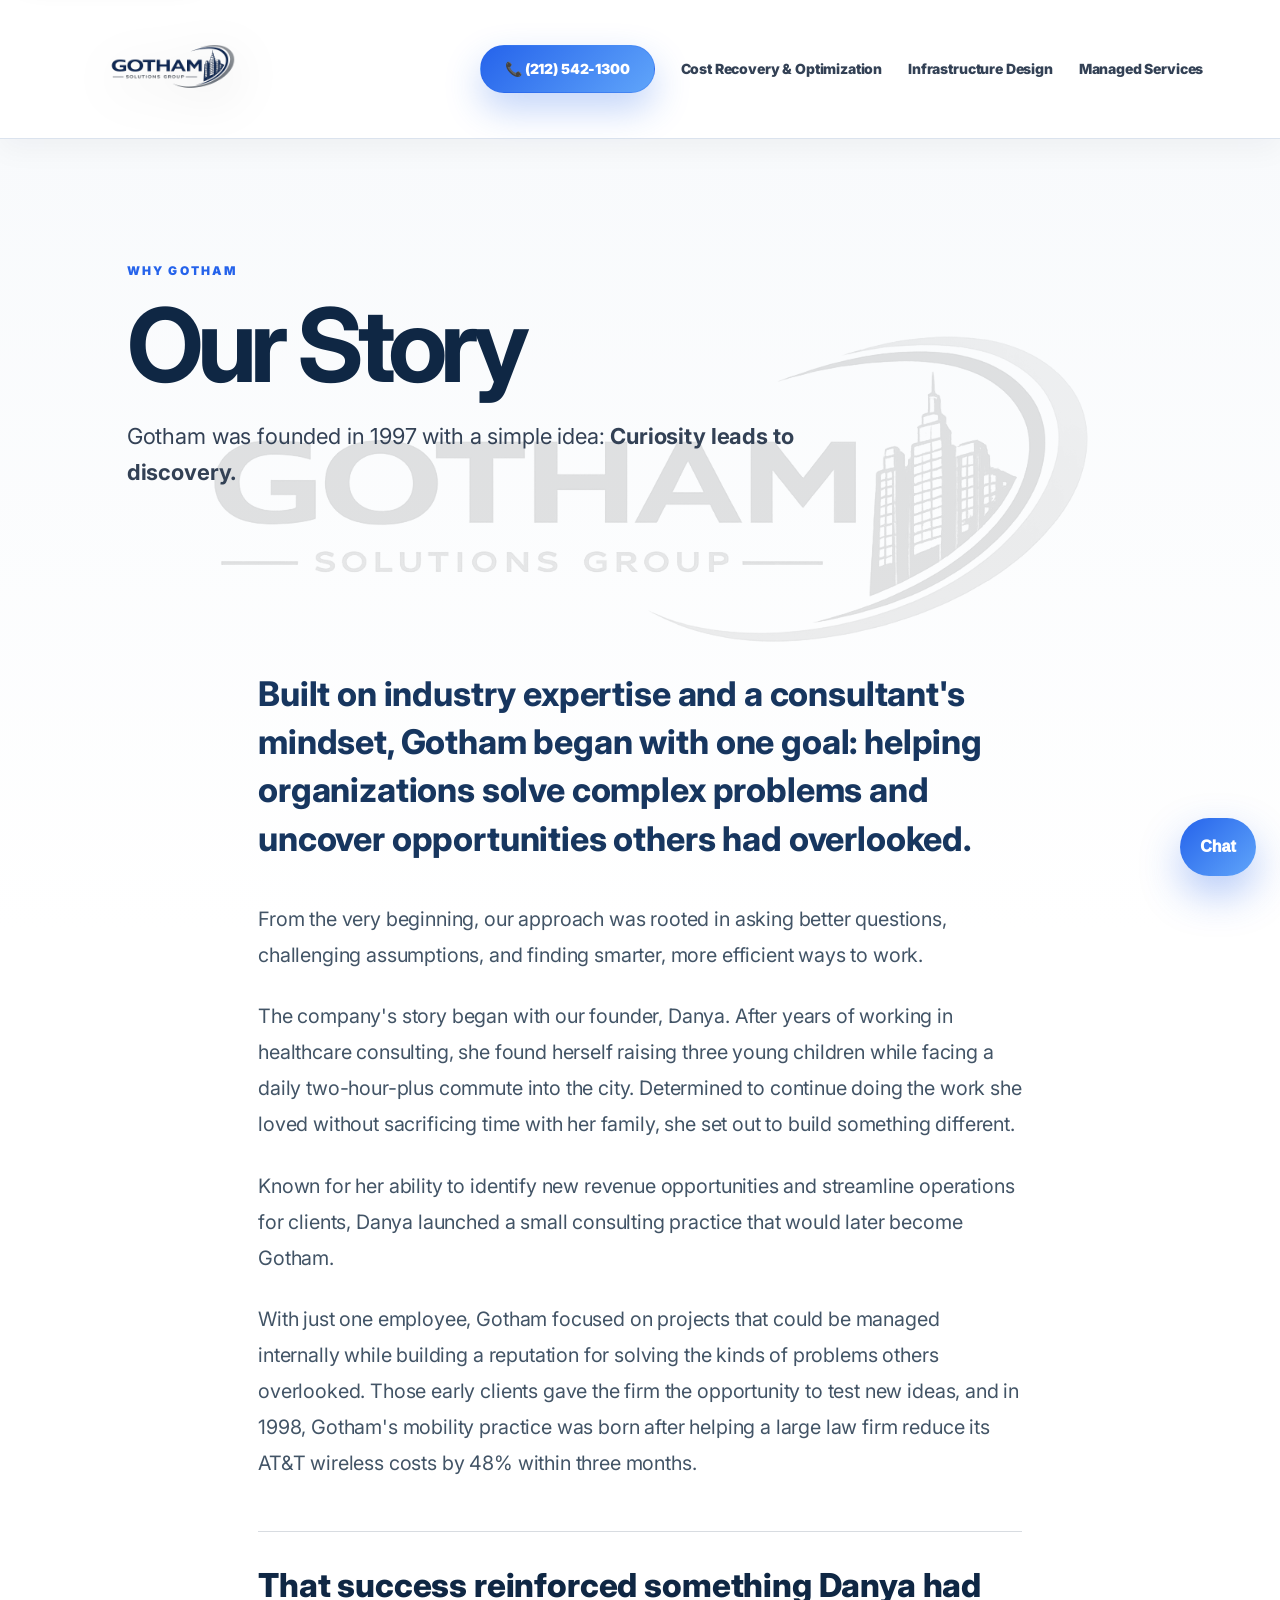
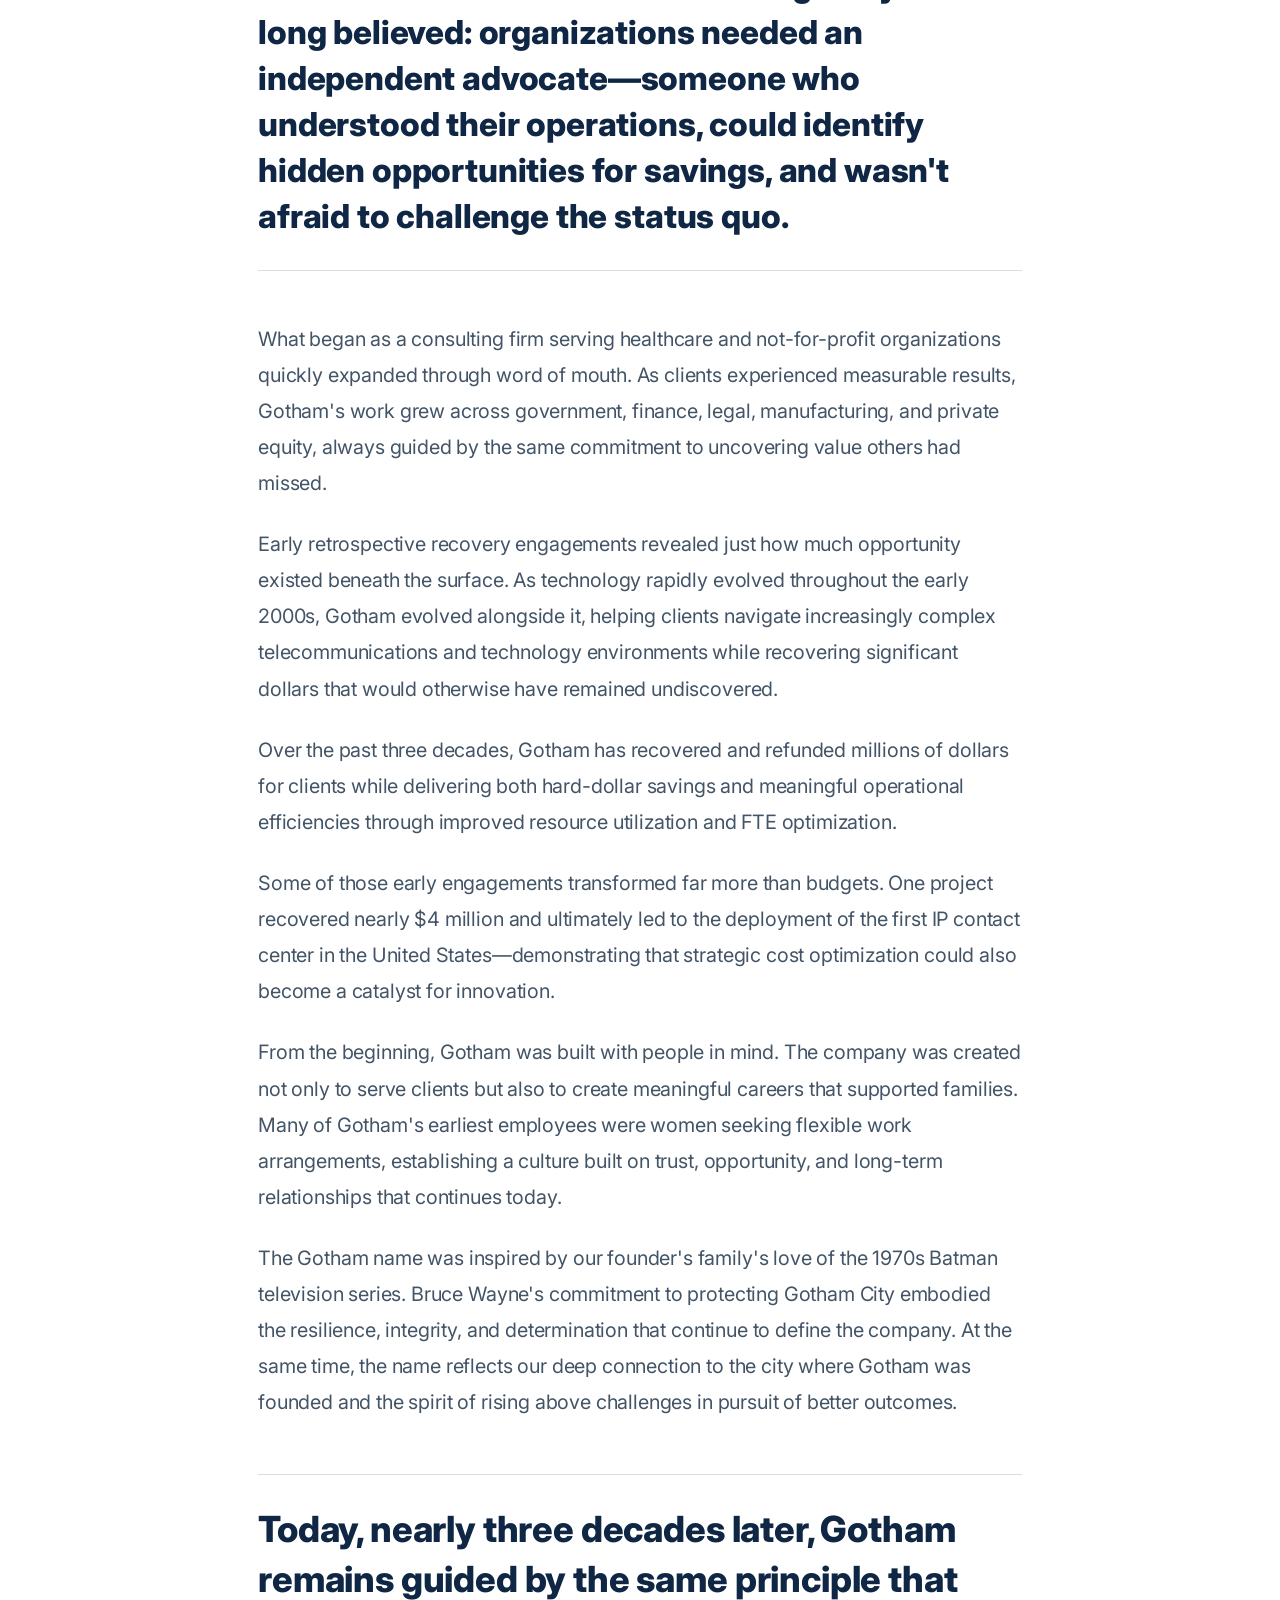
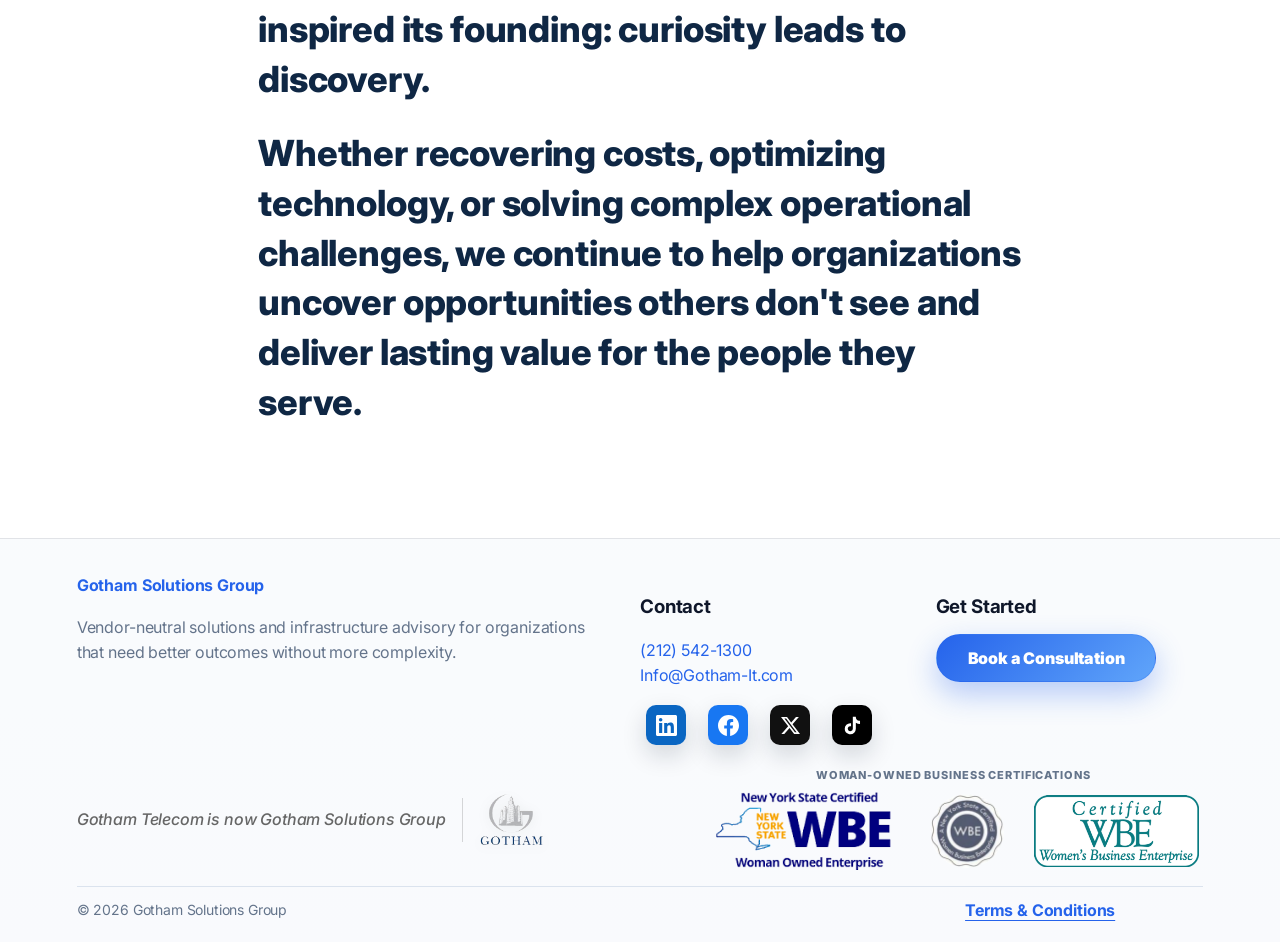
==== about.html @ 0e3d6749 "Standardize sitewide phone links" ====
<!DOCTYPE html>

<html lang="en"><head><meta charset="utf-8"/>
<meta content="width=device-width, initial-scale=1.0" name="viewport"/>
<title>Our Story | Gotham Solutions Group</title>
<meta content="#0f172a" name="theme-color"/>
<meta content="Gotham Solutions Group" name="application-name"/>
<meta content="Gotham" name="apple-mobile-web-app-title"/>
<meta content="website" property="og:type"/>
<meta content="Gotham Solutions Group" property="og:site_name"/>
<meta content="Our Story | Gotham Solutions Group" property="og:title"/>
<meta content="The story of Gotham Solutions Group: founded in 1997 on curiosity, independent advocacy, problem solving, and measurable client outcomes." property="og:description"/>
<meta content="https://gothamsolutionsgroup.com/about.html" property="og:url"/>
<meta content="https://gothamsolutionsgroup.com/assets/images/social-preview.png" property="og:image"/>
<meta content="summary_large_image" name="twitter:card"/>
<meta content="Managed Services | Gotham Solutions Group" name="twitter:title"/>
<meta content="Managed IT sourcing, cybersecurity planning, cloud support, help desk alignment, endpoint support, and ongoing vendor coordination from Gotham Solutions Group." name="twitter:description"/>
<meta content="https://gothamsolutionsgroup.com/assets/images/social-preview.png" name="twitter:image"/>
<link href="/favicon.ico" rel="icon" sizes="any"/>
<link href="/favicon-16x16.png" rel="icon" sizes="16x16" type="image/png"/>
<link href="/favicon-32x32.png" rel="icon" sizes="32x32" type="image/png"/>
<link href="/apple-touch-icon.png" rel="apple-touch-icon"/>
<link href="/site.webmanifest" rel="manifest"/>
<link href="https://fonts.googleapis.com" rel="preconnect"/>
<link crossorigin="" href="https://fonts.gstatic.com" rel="preconnect"/>
<link href="https://fonts.googleapis.com/css2?family=Inter:wght@400;500;600;700;800;900&amp;display=swap" rel="stylesheet"/>
<link href="assets/styles.css?v=1.4.176" rel="stylesheet"/>
<style id="service-hero-stamp-styles">
@media (min-width:901px){
  .service-home-hero.hero-with-stamp{
    position:relative!important;
    display:grid!important;
    grid-template-columns:minmax(0,1.35fr) minmax(320px,.75fr)!important;
    align-items:center!important;
    column-gap:clamp(36px,5vw,88px)!important;
    padding-right:clamp(48px,6vw,96px)!important;
  }
  .service-home-hero.hero-with-stamp .hero-copy{
    width:auto!important;
    max-width:760px!important;
    min-width:0!important;
    grid-column:1!important;
  }
  .hero-stamp-showcase{
    position:relative!important;
    inset:auto!important;
    right:auto!important;
    top:auto!important;
    transform:none!important;
    grid-column:2!important;
    align-self:center!important;
    justify-self:stretch!important;
    width:100%!important;
    height:clamp(240px,25vw,370px)!important;
    min-height:0!important;
    margin:0!important;
    display:grid!important;
    place-items:center!important;
    pointer-events:none;
  }
}
.hero-stamp-paper{position:relative;width:100%;height:100%;min-height:220px;background:none;border:0;box-shadow:none;overflow:visible;}
.hero-stamp-mark{position:absolute;left:50%;top:50%;width:min(94%,540px);min-height:clamp(112px,12vw,176px);padding:clamp(16px,2vw,24px) clamp(24px,3vw,38px);display:flex;align-items:center;justify-content:center;text-align:center;transform:translate(-50%,-50%) rotate(-6deg);border:clamp(4px,.65vw,7px) solid rgba(0,67,125,.86);border-radius:10px;color:#00437d;background:transparent;font-family:Impact,"Arial Black",sans-serif;font-weight:900;line-height:.98;letter-spacing:.028em;text-transform:uppercase;font-size:clamp(1.2rem,2.35vw,2.15rem);opacity:0;filter:none;mix-blend-mode:multiply;text-shadow:none;box-shadow:none;-webkit-font-smoothing:antialiased;text-rendering:geometricPrecision;backface-visibility:hidden;}
.hero-stamp-mark::before,.hero-stamp-mark::after{content:"";position:absolute;pointer-events:none;border-radius:6px;}
.hero-stamp-mark::before{inset:7px;border:2px solid rgba(0,67,125,.54);}
.hero-stamp-mark::after{inset:-8px;border:2px solid rgba(0,67,125,.16);transform:translate(2px,-1px);clip-path:polygon(0 0,93% 0,100% 18%,91% 34%,100% 57%,92% 100%,0 100%);}

.hero-stamp-showcase.is-running .hero-stamp-mark{animation:heroStampImpact 7.2s cubic-bezier(.2,.78,.2,1) infinite;}
@keyframes heroStampImpact{0%,8%{opacity:0;transform:translate3d(-50%,-120%,0) rotate(-10deg) scale(1.12);filter:none}12%{opacity:.24;transform:translate3d(-50%,-64%,0) rotate(-7deg) scale(1.04);filter:none}14%{opacity:.98;transform:translate3d(-50%,-49%,0) rotate(-6deg) scale(.965);filter:none}17%,82%{opacity:.96;transform:translate3d(-50%,-50%,0) rotate(-6deg) scale(1);filter:none}88%,100%{opacity:0;transform:translate3d(-50%,-44%,0) rotate(-6deg) scale(1.015);filter:none}}
@media(max-width:900px){
  .service-home-hero.hero-with-stamp{display:block!important;}
  .hero-stamp-showcase{position:relative!important;inset:auto!important;transform:none!important;width:100%!important;min-height:230px!important;margin-top:24px!important;display:grid!important;place-items:center!important;}
  .hero-stamp-paper{width:100%;min-height:230px;}
  .hero-stamp-mark{width:min(88%,480px);}
}
@media(prefers-reduced-motion:reduce){.hero-stamp-showcase .hero-stamp-mark{opacity:.92;animation:none!important}}
</style>
<meta content="The story of Gotham Solutions Group: founded in 1997 on curiosity, independent advocacy, problem solving, and measurable client outcomes." name="description"/><link href="https://gothamsolutionsgroup.com/about.html" rel="canonical"/><style id="our-story-page-styles">
.our-story-page{background:linear-gradient(180deg,#f8fafc 0%,#fff 22%,#fff 100%)}
.our-story-hero{padding:110px 6vw 72px!important;max-width:1180px;margin:0 auto;text-align:left}
.our-story-hero h1{max-width:900px;font-size:clamp(58px,8vw,104px);line-height:.96;letter-spacing:-.065em;margin:.15em 0 .25em;color:#0f2744}
.our-story-hero .hero-text{max-width:760px;font-size:clamp(21px,2.3vw,28px);line-height:1.45;color:#334155}
.our-story-body{max-width:820px;margin:0 auto;padding:18px 28px 110px}
.our-story-body p{font-size:clamp(18px,1.55vw,20px);line-height:1.82;color:#425466;margin:0 0 25px}
.our-story-body .story-lead{font-size:clamp(24px,2.8vw,34px);line-height:1.42;color:#17365f;font-weight:750;margin-bottom:38px}
.our-story-body .story-milestone{margin:50px 0;padding:30px 0;border-top:1px solid rgba(15,39,68,.16);border-bottom:1px solid rgba(15,39,68,.16)}
.our-story-body .story-milestone p{font-size:clamp(23px,2.8vw,33px);line-height:1.4;color:#0f2744;font-weight:800;margin:0}
.our-story-body .story-close{margin-top:54px;padding-top:30px;border-top:1px solid rgba(15,39,68,.16)}
.our-story-body .story-close p{font-size:clamp(25px,3vw,36px);line-height:1.38;color:#0f2744;font-weight:800}
@media(max-width:700px){.our-story-hero{padding:84px 24px 56px!important}.our-story-body{padding:12px 24px 80px}.our-story-hero h1{font-size:clamp(48px,15vw,70px)}}
</style><style id="our-story-no-reveal-delay">
/* Our Story should render immediately on page arrival. */
.our-story-page > section.scroll-reveal,
.our-story-page > section.scroll-reveal.is-revealed {
  opacity: 1 !important;
  transform: none !important;
  transition: none !important;
  will-change: auto !important;
}
</style>
  <script type="application/ld+json">
  {
    "@context": "https://schema.org",
    "@graph": [
      {
        "@type": "Organization",
        "@id": "https://gothamsolutionsgroup.com/#organization",
        "name": "Gotham Solutions Group",
        "legalName": "Gotham Telecom Inc.",
        "alternateName": "Gotham Telecom",
        "url": "https://gothamsolutionsgroup.com/",
        "logo": {
          "@type": "ImageObject",
          "url": "https://gothamsolutionsgroup.com/assets/images/gotham-solutions-group-logo.png"
        },
        "image": "https://gothamsolutionsgroup.com/assets/images/social-preview.png",
        "foundingDate": "1997",
        "founder": {
          "@type": "Person",
          "name": "Danya Cohan"
        },
        "telephone": "+1-212-542-1300",
        "email": "Info@Gotham-It.com",
        "areaServed": "Worldwide",
        "contactPoint": {
          "@type": "ContactPoint",
          "telephone": "+1-212-542-1300",
          "email": "Info@Gotham-It.com",
          "contactType": "sales",
          "areaServed": "Worldwide",
          "availableLanguage": [
            "English"
          ]
        },
        "sameAs": [
          "https://www.linkedin.com/company/gotham-telecom-inc./",
          "https://www.facebook.com/profile.php?id=100069526381285",
          "https://x.com/GothamSolutions",
          "https://www.tiktok.com/@gothamsolutionsgroup"
        ]
      },
      {
        "@type": "AboutPage",
        "@id": "https://gothamsolutionsgroup.com/about.html#webpage",
        "url": "https://gothamsolutionsgroup.com/about.html",
        "name": "Our Story | Gotham Solutions Group",
        "description": "The story of Gotham Solutions Group: founded in 1997 on curiosity, independent advocacy, problem solving, and measurable client outcomes.",
        "mainEntity": {
          "@id": "https://gothamsolutionsgroup.com/#organization"
        },
        "isPartOf": {
          "@id": "https://gothamsolutionsgroup.com/#website"
        },
        "inLanguage": "en-US"
      }
    ]
  }
  </script>
</head><body>
<a class="skip-link" href="#main-content">Skip to main content</a><header class="site-header" id="top">
<a aria-label="Gotham Solutions Group home" class="brand logo-brand" href="index.html">
<picture class="optimized-image" style="display:contents"><source srcset="assets/images/optimized/brand/gotham-solutions-group-logo.webp" type="image/webp"/><img alt="Gotham Solutions Group" class="site-logo" decoding="async" src="assets/images/gotham-solutions-group-logo.png" width="1536" height="1024"/></picture>
</a>
<button aria-expanded="false" aria-label="Open navigation" class="menu-toggle">☰</button>
<nav aria-label="Primary navigation" class="nav">
<a class="nav-cta phone-cta" href="tel:+12125421300">📞 (212) 542-1300</a>
<a href="cost-recovery-optimization.html">Cost Recovery &amp; Optimization</a>
<a href="infrastructure-design.html">Infrastructure Design</a>
<a href="managed-services.html">Managed Services</a>
</nav>
</header><main class="our-story-page" id="main-content">
<section class="our-story-hero" id="our-story">
<p class="eyebrow">Why Gotham</p>
<h1>Our Story</h1>
<p class="hero-text">Gotham was founded in 1997 with a simple idea: <strong>Curiosity leads to discovery.</strong></p>
</section>
<section aria-label="Gotham company story" class="our-story-body">
<p class="story-lead">Built on industry expertise and a consultant's mindset, Gotham began with one goal: helping organizations solve complex problems and uncover opportunities others had overlooked.</p>
<p>From the very beginning, our approach was rooted in asking better questions, challenging assumptions, and finding smarter, more efficient ways to work.</p>
<p>The company's story began with our founder, Danya. After years of working in healthcare consulting, she found herself raising three young children while facing a daily two-hour-plus commute into the city. Determined to continue doing the work she loved without sacrificing time with her family, she set out to build something different.</p>
<p>Known for her ability to identify new revenue opportunities and streamline operations for clients, Danya launched a small consulting practice that would later become Gotham.</p>
<p>With just one employee, Gotham focused on projects that could be managed internally while building a reputation for solving the kinds of problems others overlooked. Those early clients gave the firm the opportunity to test new ideas, and in 1998, Gotham's mobility practice was born after helping a large law firm reduce its AT&amp;T wireless costs by 48% within three months.</p>
<div class="story-milestone"><p>That success reinforced something Danya had long believed: organizations needed an independent advocate—someone who understood their operations, could identify hidden opportunities for savings, and wasn't afraid to challenge the status quo.</p></div>
<p>What began as a consulting firm serving healthcare and not-for-profit organizations quickly expanded through word of mouth. As clients experienced measurable results, Gotham's work grew across government, finance, legal, manufacturing, and private equity, always guided by the same commitment to uncovering value others had missed.</p>
<p>Early retrospective recovery engagements revealed just how much opportunity existed beneath the surface. As technology rapidly evolved throughout the early 2000s, Gotham evolved alongside it, helping clients navigate increasingly complex telecommunications and technology environments while recovering significant dollars that would otherwise have remained undiscovered.</p>
<p>Over the past three decades, Gotham has recovered and refunded millions of dollars for clients while delivering both hard-dollar savings and meaningful operational efficiencies through improved resource utilization and FTE optimization.</p>
<p>Some of those early engagements transformed far more than budgets. One project recovered nearly $4 million and ultimately led to the deployment of the first IP contact center in the United States—demonstrating that strategic cost optimization could also become a catalyst for innovation.</p>
<p>From the beginning, Gotham was built with people in mind. The company was created not only to serve clients but also to create meaningful careers that supported families. Many of Gotham's earliest employees were women seeking flexible work arrangements, establishing a culture built on trust, opportunity, and long-term relationships that continues today.</p>
<p>The Gotham name was inspired by our founder's family's love of the 1970s Batman television series. Bruce Wayne's commitment to protecting Gotham City embodied the resilience, integrity, and determination that continue to define the company. At the same time, the name reflects our deep connection to the city where Gotham was founded and the spirit of rising above challenges in pursuit of better outcomes.</p>
<div class="story-close"><p>Today, nearly three decades later, Gotham remains guided by the same principle that inspired its founding: curiosity leads to discovery.</p><p>Whether recovering costs, optimizing technology, or solving complex operational challenges, we continue to help organizations uncover opportunities others don't see and deliver lasting value for the people they serve.</p></div>
</section>
</main><footer class="site-footer">
<div>
<a class="footer-brand" href="index.html">Gotham Solutions Group</a>
<p>Vendor-neutral solutions and infrastructure advisory for organizations that need better outcomes without more complexity.</p>
</div>
<div>
<h3>Contact</h3>
<p>
<a href="tel:+12125421300">(212) 542-1300</a><br/>
<a href="mailto:Info@Gotham-It.com">Info@Gotham-It.com</a>
</p>
<div class="social-links">
<a class="social-btn" href="https://www.linkedin.com/company/gotham-telecom-inc./" rel="noopener" target="_blank"><svg aria-hidden="true" class="social-svg" viewbox="0 0 24 24"><path d="M20.45 20.45h-3.56v-5.57c0-1.33-.03-3.04-1.85-3.04-1.85 0-2.14 1.45-2.14 2.94v5.67H9.34V9h3.42v1.56h.05c.48-.9 1.64-1.85 3.37-1.85 3.6 0 4.27 2.37 4.27 5.46v6.28ZM5.32 7.43a2.06 2.06 0 1 1 0-4.12 2.06 2.06 0 0 1 0 4.12ZM7.1 20.45H3.54V9H7.1v11.45ZM22.23 0H1.77C.79 0 0 .77 0 1.72v20.56C0 23.23.79 24 1.77 24h20.46c.98 0 1.77-.77 1.77-1.72V1.72C24 .77 23.21 0 22.23 0Z" fill="currentColor"></path></svg><span class="sr-only">LinkedIn</span></a>
<a class="social-btn" href="https://www.facebook.com/profile.php?id=100069526381285" rel="noopener" target="_blank"><svg aria-hidden="true" class="social-svg" viewbox="0 0 24 24"><path d="M24 12.07C24 5.4 18.63 0 12 0S0 5.4 0 12.07C0 18.1 4.39 23.1 10.13 24v-8.44H7.08v-3.49h3.05V9.41c0-3.03 1.79-4.7 4.53-4.7 1.31 0 2.68.24 2.68.24v2.96h-1.51c-1.49 0-1.96.93-1.96 1.89v2.27h3.33l-.53 3.49h-2.8V24C19.61 23.1 24 18.1 24 12.07Z" fill="currentColor"></path></svg><span class="sr-only">Facebook</span></a>
<a class="social-btn" href="https://x.com/GothamSolutions" rel="noopener" target="_blank"><svg aria-hidden="true" class="social-svg" viewbox="0 0 24 24"><path d="M18.9 1.15h3.68l-8.04 9.19L24 22.85h-7.41l-5.8-7.59-6.64 7.59H.47l8.6-9.83L0 1.15h7.6l5.24 6.93 6.06-6.93Zm-1.29 19.5h2.04L6.49 3.23H4.3l13.31 17.42Z" fill="currentColor"></path></svg><span class="sr-only">X</span></a>
<a class="social-btn social-btn-tiktok" href="https://www.tiktok.com/@gothamsolutionsgroup" rel="noopener" target="_blank"><svg aria-hidden="true" class="social-svg" viewbox="0 0 24 24"><path d="M19.59 6.69a4.83 4.83 0 0 1-3.77-4.25V2h-3.45v13.67a2.89 2.89 0 0 1-5.2 1.74 2.89 2.89 0 0 1 2.31-4.64c.3 0 .59.05.86.14V9.4a6.32 6.32 0 0 0-.86-.06A6.34 6.34 0 0 0 3.14 15.68a6.34 6.34 0 0 0 10.81 4.48 6.34 6.34 0 0 0 1.86-4.48V8.73a8.16 8.16 0 0 0 4.78 1.53V6.69z" fill="currentColor"></path></svg><span class="sr-only">TikTok</span></a>
</div>
</div>
<div><h3>Get Started</h3><a class="button primary" href="contact.html">Book a Consultation</a></div>
<div class="footer-identity-row">
<div class="footer-certifications" aria-label="Woman-owned business certifications"><span>Woman-Owned Business Certifications</span><div class="footer-certification-marks"><img class="footer-wbe-logo" src="assets/images/certifications/nys-wbe-certified.png" alt="New York State Certified Women-Owned Business Enterprise" loading="lazy" decoding="async" width="207" height="92"/><img class="footer-wbe-seal" src="assets/images/certifications/nys-wbe-seal.png" alt="New York State Certified Women Business Enterprise seal" loading="lazy" decoding="async" width="150" height="150"/><img class="footer-wbe-certified-badge" src="assets/images/certifications/certified-wbe-badge.png" alt="Certified Women's Business Enterprise" loading="lazy" decoding="async" width="640" height="278"/></div></div>
<div class="footer-brand-concept">
<span>Gotham Telecom is now Gotham Solutions Group</span>
<img alt="Gotham Logo" class="footer-concept-logo" decoding="async" loading="lazy" src="assets/images/footer-gotham-logo.png" width="212" height="181"/>
</div>
</div>
<div class="footer-bottom-row"><p class="copyright">© <span data-current-year>2026</span> Gotham Solutions Group</p><div class="footer-legal"><a href="terms-and-conditions.html">Terms &amp; Conditions</a></div></div>
</footer>
<script defer="" src="assets/script.js?v=1.4.175"></script>
<div aria-live="polite" class="gotham-ai-widget">
<button aria-label="Open Gotham Solutions Assistant" class="gotham-ai-toggle">
<span>Chat</span>
</button>
<div aria-label="Gotham Solutions Assistant" class="gotham-ai-panel" role="dialog">
<div class="gotham-ai-header">
<strong>Gotham Solutions Assistant</strong>
<button aria-label="Close assistant" class="gotham-ai-close">×</button>
</div>
<div class="gotham-ai-messages">
<div class="gotham-ai-message bot">
        Hi — I can help you explore expense reduction, infrastructure design, and managed services. What would you like to improve?
      </div>
</div>
<div class="gotham-ai-quick">
<button data-question="expense">Reduce expenses</button>
<button data-question="infrastructure">Design infrastructure</button>
<button data-question="managed">Managed services</button>
<button data-question="contact">Talk to Gotham</button>
</div>
<form class="gotham-ai-form">
<input aria-label="Ask a question" placeholder="Ask a question..." type="text"/>
<button type="submit">Send</button>
</form>
</div>
</div>
<script id="service-hero-stamp-animation">
document.addEventListener('DOMContentLoaded', function(){
  var show = document.querySelector('.hero-stamp-showcase');
  if(!show) return;
  var mark = show.querySelector('.hero-stamp-mark');
  var quotes = [
      'One click. One call. One team.',
      'One partner. Every connection.',
      'Empowering businesses through problem solving.'
  ];
  var index = 0;
  function render(){
    mark.textContent = quotes[index];
    mark.setAttribute('aria-label', quotes[index]);
  }
  render();
  show.classList.add('is-running');
  mark.addEventListener('animationiteration', function(e){
    if(e.animationName !== 'heroStampImpact') return;
    index = (index + 1) % quotes.length;
    render();
  });
});
</script>
</body></html>
---- assets/styles.css ----
:root{
  --bg:#f8fafc;
  --card:#ffffff;
  --line:#dbe3ee;
  --text:#0f172a;
  --muted:#64748b;
  --accent:#2563eb;
  --accent2:#60a5fa;
  --gold:#f6c85f;
  --shadow:0 24px 80px rgba(15,23,42,.12);
}
*{box-sizing:border-box}
html{scroll-behavior:smooth}
body{
  margin:0;
  font-family:Inter,system-ui,-apple-system,Segoe UI,sans-serif;
  background:linear-gradient(180deg,#ffffff 0%,#f4f7fb 40%,#e9eef4 100%);
  color:var(--text);
  line-height:1.6;
  overflow-x:hidden;
}
a{color:inherit}
.site-header{
  position:sticky;
  top:0;
  z-index:100;
  display:grid;
  grid-template-columns:auto 1fr;
  align-items:center;
  gap:28px;
  min-height:112px;
  padding:14px 6vw;
  background:rgba(255,255,255,.96);
  backdrop-filter:blur(18px);
  -webkit-backdrop-filter:blur(18px);
  border-bottom:1px solid var(--line);
}
.brand,.footer-brand{
  display:flex;
  align-items:center;
  gap:12px;
  text-decoration:none;
  font-weight:700;
}
.logo-brand{line-height:0}
.site-logo{
  height:110px;
  width:auto;
  display:block;
  filter:drop-shadow(0 12px 26px rgba(0,0,0,.16));
}
.nav{
  display:flex;
  align-items:center;
  justify-content:flex-end;
  gap:26px;
  margin-left:auto;
}
.nav a{
  text-decoration:none;
  color:#334155;
  font-weight:850;
  font-size:14px;
  white-space:nowrap;
}
.nav a:hover{color:var(--accent)}
.nav-cta,.phone-cta{
  padding:15px 24px;
  border:1px solid rgba(37,99,235,.25);
  border-radius:999px;
  background:linear-gradient(135deg,#2563eb,#60a5fa);
  color:#fff!important;
  font-size:1.08rem!important;
  font-weight:950!important;
  box-shadow:0 12px 30px rgba(37,99,235,.32);
}
.menu-toggle{
  display:none;
  background:#2563eb;
  border:0;
  color:#fff;
  font-size:26px;
  border-radius:12px;
  padding:6px 12px;
}
main{position:relative;isolation:isolate}
main::before{
  content:"";
  position:fixed;
  inset:115px auto auto 50%;
  width:min(1300px,92vw);
  height:min(900px,75vw);
  transform:translateX(-50%);
  background:url("images/gotham-solutions-group-logo.png") center top / contain no-repeat;
  opacity:.12;
  filter:grayscale(1) contrast(1.1);
  pointer-events:none;
  z-index:-1;
}
.premium-hero,.page-hero,.section,.site-footer{position:relative;z-index:1}
.hero,.page-hero{padding:100px 6vw 74px}
.premium-hero,.page-hero{
  background:linear-gradient(180deg,rgba(255,255,255,.72) 0%,rgba(245,248,252,.58) 100%);
  color:var(--text);
}
.premium-hero{
  display:grid;
  grid-template-columns:minmax(0,1.2fr) 420px;
  gap:44px;
  align-items:center;
  min-height:680px;
}
.page-hero{border-bottom:1px solid var(--line)}
.eyebrow{
  text-transform:uppercase;
  letter-spacing:.18em;
  color:var(--accent);
  font-weight:900;
  font-size:12px;
}
.hero h1,.page-hero h1{
  font-size:clamp(42px,7vw,82px);
  line-height:.96;
  margin:12px 0 24px;
  letter-spacing:-.06em;
  max-width:980px;
}
.hero-text,.page-hero p:not(.eyebrow),.section-lead{
  font-size:clamp(18px,2vw,22px);
  color:var(--muted);
  max-width:760px;
}
.hero-actions{display:flex;gap:14px;flex-wrap:wrap;margin-top:32px}
.button{
  display:inline-flex;
  align-items:center;
  justify-content:center;
  padding:14px 20px;
  border-radius:999px;
  text-decoration:none;
  font-weight:900;
  border:1px solid var(--line);
  cursor:pointer;
}
.primary{background:linear-gradient(135deg,var(--accent),var(--accent2));color:#fff}
.secondary{background:rgba(255,255,255,.65);color:var(--accent)}
.hero-panel{display:grid;gap:18px}
.glass{
  padding:24px;
  border:1px solid rgba(255,255,255,.45);
  background:rgba(255,255,255,.58);
  backdrop-filter:blur(10px);
  -webkit-backdrop-filter:blur(10px);
  border-radius:30px;
  box-shadow:var(--shadow);
}
.hero-panel div,.proof-cards article,.feature-card,.contact-card,.lead-form,.values article,.case-grid article,blockquote,.rating-bar{
  background:rgba(255,255,255,.58)!important;
  backdrop-filter:blur(10px);
  -webkit-backdrop-filter:blur(10px);
  border:1px solid rgba(255,255,255,.45)!important;
  border-radius:24px;
  padding:24px;
  box-shadow:0 12px 35px rgba(15,23,42,.08);
}
.stat,.case-grid span{
  display:block;
  font-size:42px;
  line-height:1;
  font-weight:900;
  color:var(--accent);
}
.logo-strip{display:none!important}
.section{padding:86px 6vw}
.split,.proof,.contact-layout,.service-detail{
  display:grid;
  grid-template-columns:1fr 1fr;
  gap:54px;
  align-items:start;
}
.section h2{
  font-size:clamp(32px,4vw,56px);
  line-height:1.02;
  letter-spacing:-.04em;
  margin:0 0 18px;
  color:var(--text);
}
.feature-grid,.review-grid,.values,.case-grid{
  display:grid;
  grid-template-columns:repeat(4,1fr);
  gap:18px;
  margin-top:34px;
}
.feature-card{text-decoration:none;transition:.2s transform,.2s border,.2s box-shadow}
.feature-card:hover{transform:translateY(-4px);box-shadow:var(--shadow)}
.feature-card span{color:var(--accent);font-weight:900}
.feature-card h3,.values h3{font-size:22px;margin:18px 0 10px}
.feature-card p,.values p,.case-grid p,.hero-panel p,.proof-cards span,.service-detail li,.review-grid p,.contact-card p,.site-footer p{
  color:var(--muted);
}
.dark-band,.final-cta{
  background:rgba(255,255,255,.38)!important;
  backdrop-filter:blur(8px);
  -webkit-backdrop-filter:blur(8px);
  border-block:1px solid rgba(255,255,255,.45);
}
.steps{display:grid;grid-template-columns:repeat(4,1fr);gap:18px;margin-top:28px}

.gotham-taglines{
  padding-top:0;
  padding-bottom:56px;
}

.gotham-taglines ul{
  list-style:none;
  margin:0;
  padding:0;
  display:grid;
  grid-template-columns:repeat(4,1fr);
  gap:18px;
}

.gotham-taglines li{
  padding:22px 20px;
  border-radius:16px;
  background:rgba(37,99,235,.06);
  border:1px solid rgba(37,99,235,.16);
  color:#0f172a;
  font-weight:800;
  font-size:17px;
  text-align:center;
  line-height:1.35;
}

@media(max-width:860px){
  .gotham-taglines ul{
    grid-template-columns:1fr 1fr;
  }
}

@media(max-width:620px){
  .gotham-taglines ul{
    grid-template-columns:1fr;
  }
}
.steps div{border-top:1px solid rgba(15,23,42,.14);padding-top:22px}
.steps span{color:#d97706;font-weight:900}
.proof-cards{display:grid;grid-template-columns:1fr 1fr;gap:18px}
.text-link{font-weight:900;color:var(--accent);text-decoration:none}
.stars{color:var(--gold);letter-spacing:.08em}
.review-grid{grid-template-columns:repeat(3,1fr)}
blockquote{margin:0;color:#122033}
blockquote p{color:#243449!important}
cite{display:block;margin-top:18px;font-style:normal;font-weight:900;color:#1d4ed8}
.final-cta{text-align:center;border-top:1px solid rgba(255,255,255,.45)}
.final-cta h2,.final-cta p{margin-inline:auto;max-width:900px}
.service-detail{border-top:1px solid rgba(15,23,42,.12)}
.service-detail ul{margin:0;display:grid;gap:12px}
.wide-copy{max-width:920px;color:var(--muted);font-size:20px}
.case-grid{grid-template-columns:repeat(2,1fr)}
.contact-layout{align-items:stretch}
.lead-form{display:grid;gap:16px}
.lead-form label{display:grid;gap:7px;color:var(--muted);font-weight:800}
.lead-form input,.lead-form textarea,.lead-form select{
  width:100%;
  border:1px solid var(--line);
  background:rgba(255,255,255,.75);
  border-radius:14px;
  color:var(--text);
  padding:14px;
  font:inherit;
}
.lead-form select{appearance:auto;}
.site-footer{
  display:grid;
  grid-template-columns:1.4fr .7fr .7fr;
  gap:28px;
  padding:50px 6vw 28px;
  background:rgba(255,255,255,.72);
  backdrop-filter:blur(12px);
  -webkit-backdrop-filter:blur(12px);
  border-top:1px solid var(--line);
}
.site-footer a{color:var(--accent);text-decoration:none}
.copyright{grid-column:1/-1;border-top:1px solid var(--line);padding-top:20px;font-size:14px}
.footer-certifications{grid-column:1/-1;margin-top:4px;padding-top:24px;border-top:1px solid var(--line);text-align:center}
.footer-certifications>span{display:block;margin-bottom:8px;color:var(--muted);font-size:11px;font-weight:800;letter-spacing:.08em;line-height:1.2;text-transform:uppercase}
.footer-certification-marks{display:flex;align-items:center;justify-content:center;flex-wrap:wrap;gap:20px;min-height:74px}
.footer-certification-marks img{display:block;width:auto;object-fit:contain}
.footer-certification-marks .footer-wbe-logo{height:74px;max-width:170px}
.footer-certification-marks .footer-wbe-seal{height:74px;max-width:74px;border-radius:50%}
.footer-certification-marks .footer-wbe-certified-badge{height:64px;max-width:148px}
@media(max-width:700px){.footer-certification-marks .footer-wbe-logo{height:65px;max-width:150px}.footer-certification-marks .footer-wbe-seal{height:65px;max-width:65px}.footer-certification-marks .footer-wbe-certified-badge{height:56px;max-width:129px}}

/* Expense Reduction Strategy hero image - matched to service detail hero layout */
.expense-hero{
  display:grid;
  grid-template-columns:minmax(0,.92fr) minmax(340px,.86fr);
  align-items:center;
  gap:44px;
  padding-top:78px;
  padding-bottom:66px;
}
.expense-hero-copy{
  display:grid;
  gap:16px;
}
.expense-hero h1{
  max-width:640px;
  font-size:clamp(34px,4.4vw,56px);
  line-height:1.05;
  letter-spacing:-.045em;
  margin:0;
}
.expense-hero p:not(.eyebrow){
  max-width:600px;
  font-size:clamp(17px,1.35vw,20px);
  line-height:1.58;
  margin:0;
}
.expense-hero .eyebrow{
  margin:0;
}
.expense-hero-media{
  margin:0;
  border-radius:26px;
  overflow:hidden;
  box-shadow:0 24px 64px rgba(15,23,42,.22);
  border:1px solid rgba(255,255,255,.62);
  background:rgba(255,255,255,.38);
  justify-self:stretch;
  max-width:680px;
}
.expense-hero-media img{
  display:block;
  width:100%;
  height:auto;
}
@media(max-width:920px){
  .expense-hero{grid-template-columns:1fr;gap:30px;padding-top:70px}
  .expense-hero h1{font-size:clamp(34px,9vw,56px)}
  .expense-hero-media{max-width:680px;width:100%}
}

@media(max-width:1100px){
  .site-header{grid-template-columns:auto 1fr;gap:18px}
  .nav{gap:14px}
  .nav a{font-size:13px}
  .phone-cta{padding:12px 18px;font-size:1rem!important}
}
@media(max-width:920px){
  .premium-hero,.split,.proof,.contact-layout,.service-detail{grid-template-columns:1fr}
  .feature-grid,.steps,.review-grid,.values,.case-grid,.proof-cards{grid-template-columns:1fr 1fr}
  .nav{
    display:none;
    position:absolute;
    top:112px;
    left:0;
    right:0;
    padding:20px 6vw;
    background:#fff;
    border-bottom:1px solid var(--line);
    flex-direction:column;
    align-items:flex-start;
  }
  .nav.open{display:flex}
  .menu-toggle{display:block;justify-self:end}
  .site-footer{grid-template-columns:1fr}
  .site-logo{height:80px}
  main::before{width:95vw;height:55vw;opacity:.08}
}
@media(max-width:560px){
  .hero,.page-hero,.section{padding-left:24px;padding-right:24px}
  .feature-grid,.steps,.review-grid,.values,.case-grid,.proof-cards{grid-template-columns:1fr}
  .hero h1,.page-hero h1{font-size:42px}
  .site-header{padding:12px 24px;min-height:86px}
  .site-logo{height:64px}
  .nav{top:86px}
  main::before{inset:95px auto auto 50%;width:115vw;height:70vw;opacity:.07}
}

/* Gotham Solutions Assistant */
.gotham-ai-widget{
  position:fixed;
  right:24px;
  bottom:24px;
  z-index:9999;
  font-family:Inter,system-ui,-apple-system,Segoe UI,sans-serif;
}
.gotham-ai-toggle{
  width:68px;
  height:68px;
  border:0;
  border-radius:999px;
  cursor:pointer;
  background:linear-gradient(135deg,#2563eb,#60a5fa);
  color:#fff;
  font-weight:950;
  font-size:20px;
  box-shadow:0 18px 40px rgba(37,99,235,.34);
}
.gotham-ai-toggle span{
  display:grid;
  place-items:center;
}
.gotham-ai-panel{
  display:none;
  position:absolute;
  right:0;
  bottom:84px;
  width:min(390px,calc(100vw - 32px));
  overflow:hidden;
  border-radius:24px;
  background:rgba(255,255,255,.92);
  backdrop-filter:blur(18px);
  -webkit-backdrop-filter:blur(18px);
  border:1px solid rgba(255,255,255,.72);
  box-shadow:0 30px 80px rgba(15,23,42,.22);
  color:#0f172a;
}
.gotham-ai-panel.open{
  display:block;
}
.gotham-ai-header{
  display:flex;
  justify-content:space-between;
  align-items:center;
  padding:18px 20px;
  background:linear-gradient(135deg,#0f172a,#1e3a8a);
  color:#fff;
}
.gotham-ai-close{
  border:0;
  background:rgba(255,255,255,.14);
  color:#fff;
  width:30px;
  height:30px;
  border-radius:999px;
  cursor:pointer;
  font-size:20px;
}
.gotham-ai-messages{
  display:grid;
  gap:12px;
  max-height:330px;
  overflow:auto;
  padding:18px;
}
.gotham-ai-message{
  padding:12px 14px;
  border-radius:16px;
  font-size:14px;
  line-height:1.5;
}
.gotham-ai-message.bot{
  background:#eef4ff;
  color:#0f172a;
}
.gotham-ai-message.user{
  background:#2563eb;
  color:#fff;
  justify-self:end;
}
.gotham-ai-quick{
  display:grid;
  grid-template-columns:1fr 1fr;
  gap:8px;
  padding:0 18px 14px;
}
.gotham-ai-quick button{
  border:1px solid #dbe3ee;
  background:#fff;
  color:#1f2937;
  border-radius:999px;
  padding:10px 12px;
  font-weight:800;
  cursor:pointer;
}
.gotham-ai-quick button:hover{
  border-color:#2563eb;
  color:#2563eb;
}
.gotham-ai-form{
  display:flex;
  gap:8px;
  padding:14px;
  border-top:1px solid #dbe3ee;
  background:rgba(248,250,252,.9);
}
.gotham-ai-form input{
  flex:1;
  min-width:0;
  border:1px solid #dbe3ee;
  border-radius:999px;
  padding:12px 14px;
  font:inherit;
}
.lead-form select{appearance:auto;}
.gotham-ai-form button{
  border:0;
  background:#2563eb;
  color:#fff;
  border-radius:999px;
  padding:12px 16px;
  font-weight:900;
  cursor:pointer;
}
@media(max-width:560px){
  .gotham-ai-widget{
    right:16px;
    bottom:16px;
  }
  .gotham-ai-toggle{
    width:60px;
    height:60px;
  }
}


/* Polished About Us team section */
.team-section .section-lead{
  margin-bottom:34px;
}
.team-grid{
  display:grid;
  grid-template-columns:repeat(5,minmax(0,1fr));
  gap:18px;
  margin-top:34px;
}
.team-card{
  display:flex;
  flex-direction:column;
  min-height:100%;
  padding:26px;
  border-radius:24px;
  background:rgba(255,255,255,.62);
  border:1px solid rgba(255,255,255,.52);
  box-shadow:0 12px 35px rgba(15,23,42,.08);
  backdrop-filter:blur(10px);
  -webkit-backdrop-filter:blur(10px);
}
.team-avatar{
  width:64px;
  height:64px;
  display:grid;
  place-items:center;
  border-radius:18px;
  margin-bottom:18px;
  color:#ffffff;
  font-weight:950;
  letter-spacing:.04em;
  background:linear-gradient(135deg,#0f172a,#2563eb);
  box-shadow:0 12px 28px rgba(37,99,235,.24);
}
.team-card h3{
  margin:0 0 4px;
  font-size:22px;
  letter-spacing:-.03em;
  color:#0f172a;
}
.team-role{
  margin:0 0 14px;
  color:#2563eb!important;
  font-weight:900;
  font-size:13px;
  text-transform:uppercase;
  letter-spacing:.08em;
}
.team-card p:not(.team-role){
  color:#64748b;
  flex:1;
}
.linkedin-link{
  display:inline-flex;
  align-items:center;
  justify-content:center;
  width:max-content;
  margin-top:18px;
  padding:10px 14px;
  border-radius:999px;
  text-decoration:none;
  font-weight:900;
  color:#ffffff!important;
  background:#0a66c2;
  box-shadow:0 10px 24px rgba(10,102,194,.22);
}
.linkedin-link:hover{
  transform:translateY(-2px);
}
@media(max-width:1180px){
  .team-grid{grid-template-columns:repeat(3,1fr);}
}
@media(max-width:760px){
  .team-grid{grid-template-columns:1fr;}
}

.team-photo{
 width:120px;
 height:120px;
 object-fit:cover;
 border-radius:50%;
 display:block;
 margin:0 auto 18px;
 border:4px solid rgba(37,99,235,.15);
 box-shadow:0 10px 25px rgba(15,23,42,.12);
}
.team-card{text-align:center;}


/* Remove background cards behind hero stats */
.hero-panel{
  background:transparent !important;
  border:none !important;
  box-shadow:none !important;
}
.hero-panel div{
  background:transparent !important;
  border:none !important;
  box-shadow:none !important;
  backdrop-filter:none !important;
  -webkit-backdrop-filter:none !important;
  padding:8px 0 !important;
}


/* Restore stat bubbles but remove large white panel behind them */
.hero-panel{
  background:transparent !important;
  border:none !important;
  box-shadow:none !important;
  padding:0 !important;
}

.hero-panel div{
  background:rgba(255,255,255,.55) !important;
  border:1px solid rgba(255,255,255,.45) !important;
  border-radius:24px !important;
  padding:24px !important;
  box-shadow:0 12px 35px rgba(15,23,42,.08) !important;
  backdrop-filter:blur(10px) !important;
  -webkit-backdrop-filter:blur(10px) !important;
}


/* Matched style update: larger logo without changing header strip */
.site-header{
  overflow:visible !important;
}
.site-logo{
  height:118px !important;
  width:auto !important;
  max-height:none !important;
  transform:scale(1.08);
  transform-origin:left center;
}

/* Roberto photo refinement */
.team-photo-roberto{
  object-position:center 20%;
  transform:scale(1.12);
}

/* Keep circular crop clean while allowing Roberto's image to zoom inside */
.team-card .team-photo{
  overflow:hidden;
}


/* Core Services update: remove number spacing, enlarge cards, and center the three tiles */
main > section.section:nth-of-type(2) .feature-grid{
  grid-template-columns:repeat(3,minmax(300px,420px)) !important;
  justify-content:center !important;
  align-items:stretch !important;
}

main > section.section:nth-of-type(2) .feature-card{
  min-height:280px !important;
  padding:42px 34px !important;
  display:flex !important;
  flex-direction:column !important;
  align-items:center !important;
  justify-content:center !important;
  text-align:center !important;
}

main > section.section:nth-of-type(2) .feature-card h3{
  margin-top:0 !important;
  font-size:clamp(26px,2.5vw,32px) !important;
  line-height:1.08 !important;
}

main > section.section:nth-of-type(2) .feature-card p{
  max-width:340px !important;
  margin-left:auto !important;
  margin-right:auto !important;
}

@media(max-width:1050px){
  main > section.section:nth-of-type(2) .feature-grid{
    grid-template-columns:1fr !important;
  }
}


/* Final heading/core-services matched style and Roberto photo zoom */
.team-photo-roberto{
  object-position:center 18% !important;
  transform:scale(1.20) !important;
}

main > section.section:nth-of-type(2) .feature-grid{
  grid-template-columns:repeat(3,minmax(300px,420px)) !important;
  justify-content:center !important;
  align-items:stretch !important;
}

main > section.section:nth-of-type(2) .feature-card{
  min-height:280px !important;
  padding:42px 34px !important;
  display:flex !important;
  flex-direction:column !important;
  align-items:center !important;
  justify-content:center !important;
  text-align:center !important;
}

main > section.section:nth-of-type(2) .feature-card h3{
  margin-top:0 !important;
  font-size:clamp(26px,2.5vw,32px) !important;
  line-height:1.08 !important;
}

main > section.section:nth-of-type(2) .feature-card p{
  max-width:340px !important;
  margin-left:auto !important;
  margin-right:auto !important;
}

@media(max-width:1050px){
  main > section.section:nth-of-type(2) .feature-grid{
    grid-template-columns:1fr !important;
  }
}


/* Final Roberto crop: zoom enough to remove black at top of frame */
.team-photo-roberto{
  object-position:center 38% !important;
  transform:scale(1.32) !important;
}


/* Footer consultation button styling */
.site-footer .button.primary{
  background: linear-gradient(135deg,#2563eb,#60a5fa) !important;
  color:#ffffff !important;
  border:1px solid rgba(37,99,235,.25) !important;
  box-shadow:0 12px 30px rgba(37,99,235,.32) !important;
}

.social-links{
  display:flex;
  gap:8px;
  flex-wrap:wrap;
  margin-top:12px;
}
.social-btn{
  display:inline-flex;
  align-items:center;
  justify-content:center;
  padding:10px 14px;
  border-radius:999px;
  text-decoration:none;
  font-weight:800;
  color:#fff !important;
  background:linear-gradient(135deg,#2563eb,#60a5fa);
  box-shadow:0 10px 24px rgba(37,99,235,.22);
}
.social-btn:hover{
  transform:translateY(-2px);
}


/* Service Providers panel */
.service-providers-panel{
  background:rgba(255,255,255,.38);
  backdrop-filter:blur(8px);
  -webkit-backdrop-filter:blur(8px);
  border-top:1px solid rgba(255,255,255,.45);
  border-bottom:1px solid rgba(255,255,255,.45);
}

.service-providers-panel .section-lead{
  margin-bottom:34px;
}

.provider-logo-grid{
  display:grid;
  grid-template-columns:repeat(auto-fit,minmax(150px,1fr));
  gap:18px;
  margin-top:34px;
  align-items:stretch;
}

.provider-logo-grid figure{
  margin:0;
  min-height:150px;
  padding:24px 18px;
  border-radius:24px;
  background:rgba(255,255,255,.62);
  border:1px solid rgba(255,255,255,.52);
  box-shadow:0 12px 35px rgba(15,23,42,.08);
  backdrop-filter:blur(10px);
  -webkit-backdrop-filter:blur(10px);
  display:flex;
  flex-direction:column;
  align-items:center;
  justify-content:center;
  text-align:center;
  transition:transform .2s ease, box-shadow .2s ease;
}

.provider-logo-grid figure:hover{
  transform:translateY(-4px);
  box-shadow:var(--shadow);
}

.provider-logo-grid img{
  width:100%;
  max-width:165px;
  max-height:74px;
  object-fit:contain;
  display:block;
}

.provider-logo-grid figcaption{
  margin-top:14px;
  color:#64748b;
  font-size:13px;
  font-weight:900;
}

@media(max-width:560px){
  .provider-logo-grid{
    grid-template-columns:repeat(2,1fr);
  }
  .provider-logo-grid figure{
    min-height:130px;
    padding:18px 12px;
  }
}

.provider-logo-grid figcaption{display:none !important;}


/* Rotating cube service providers panel */
.service-providers-cube-section{
  background:rgba(255,255,255,.38);
  backdrop-filter:blur(8px);
  -webkit-backdrop-filter:blur(8px);
  border-top:1px solid rgba(255,255,255,.45);
  border-bottom:1px solid rgba(255,255,255,.45);
  overflow:hidden;
}

.provider-cube-wrap{
  width:min(420px,82vw);
  height:min(420px,82vw);
  margin:54px auto 40px;
  perspective:1100px;
}

.provider-cube{
  position:relative;
  width:100%;
  height:100%;
  transform-style:preserve-3d;
  animation:gothamProviderCube 24s infinite linear;
}

.provider-cube-wrap:hover .provider-cube{
  animation-play-state:paused;
}

.cube-face{
  position:absolute;
  inset:0;
  display:grid;
  grid-template-columns:1fr;
  align-content:center;
  justify-items:center;
  gap:24px;
  padding:42px;
  border-radius:34px;
  background:rgba(255,255,255,.72);
  border:1px solid rgba(255,255,255,.72);
  box-shadow:0 20px 60px rgba(15,23,42,.14);
  backdrop-filter:blur(12px);
  -webkit-backdrop-filter:blur(12px);
  backface-visibility:hidden;
}

.cube-face img{
  width:100%;
  max-width:250px;
  max-height:90px;
  object-fit:contain;
  display:block;
}

.cube-face-front{transform:translateZ(210px);}
.cube-face-back{transform:rotateY(180deg) translateZ(210px);}
.cube-face-right{transform:rotateY(90deg) translateZ(210px);}
.cube-face-left{transform:rotateY(-90deg) translateZ(210px);}
.cube-face-top{transform:rotateX(90deg) translateZ(210px);}
.cube-face-bottom{transform:rotateX(-90deg) translateZ(210px);}

@keyframes gothamProviderCube{
  0%{transform:rotateX(-14deg) rotateY(0deg);}
  16%{transform:rotateX(-14deg) rotateY(90deg);}
  32%{transform:rotateX(-14deg) rotateY(35deg);}
  48%{transform:rotateX(-14deg) rotateY(270deg);}
  64%{transform:rotateX(76deg) rotateY(270deg);}
  80%{transform:rotateX(-104deg) rotateY(270deg);}
  100%{transform:rotateX(-14deg) rotateY(360deg);}
}

.provider-fallback-grid{
  display:none;
}

@media(max-width:760px), (prefers-reduced-motion:reduce){
  .provider-cube-wrap{
    display:none;
  }
  .provider-fallback-grid{
    display:grid !important;
  }
}

@media(max-width:560px){
  .provider-logo-grid{
    grid-template-columns:repeat(2,1fr);
  }
}


/* Premium smoothed Gotham Partners rotating cube */
.service-providers-cube-section{
  overflow:hidden;
}

.provider-cube-wrap{
  position:relative;
  filter:drop-shadow(0 34px 45px rgba(15,23,42,.18));
}

.provider-cube-wrap::after{
  content:"";
  position:absolute;
  left:50%;
  bottom:-34px;
  width:70%;
  height:38px;
  transform:translateX(-50%);
  border-radius:999px;
  background:radial-gradient(ellipse at center, rgba(15,23,42,.22), rgba(15,23,42,0) 68%);
  animation:gothamCubeShadow 10s ease-in-out infinite;
  pointer-events:none;
}

.provider-cube{
  animation:gothamProviderCubeSmooth 30s infinite cubic-bezier(.45,0,.25,1);
  will-change:transform;
}

.cube-face{
  border-radius:46px !important;
  overflow:hidden;
  background:
    linear-gradient(145deg, rgba(255,255,255,.88), rgba(239,246,255,.58)) !important;
  border:1px solid rgba(255,255,255,.78) !important;
  box-shadow:
    inset 0 1px 0 rgba(255,255,255,.9),
    inset 0 -18px 40px rgba(37,99,235,.06),
    0 24px 70px rgba(15,23,42,.16) !important;
}

.cube-face::before{
  content:"";
  position:absolute;
  inset:0;
  background:
    radial-gradient(circle at 24% 18%, rgba(255,255,255,.9), rgba(255,255,255,0) 34%),
    linear-gradient(135deg, rgba(96,165,250,.16), rgba(255,255,255,0) 48%);
  pointer-events:none;
}

.cube-face::after{
  content:"";
  position:absolute;
  inset:12px;
  border-radius:36px;
  border:1px solid rgba(255,255,255,.45);
  pointer-events:none;
}

.cube-face img{
  position:relative;
  z-index:1;
  transform:translateZ(1px);
  filter:drop-shadow(0 8px 14px rgba(15,23,42,.10));
}

@keyframes gothamProviderCubeSmooth{
  0%, 10%{transform:rotateX(-12deg) rotateY(0deg) rotateZ(0deg);}
  16%, 26%{transform:rotateX(-12deg) rotateY(90deg) rotateZ(.6deg);}
  32%, 42%{transform:rotateX(-12deg) rotateY(35deg) rotateZ(0deg);}
  48%, 58%{transform:rotateX(-12deg) rotateY(270deg) rotateZ(-.6deg);}
  64%, 74%{transform:rotateX(78deg) rotateY(270deg) rotateZ(0deg);}
  80%, 90%{transform:rotateX(-102deg) rotateY(270deg) rotateZ(.4deg);}
  100%{transform:rotateX(-12deg) rotateY(360deg) rotateZ(0deg);}
}

@keyframes gothamCubeShadow{
  0%,100%{opacity:.58; transform:translateX(-50%) scaleX(1);}
  50%{opacity:.34; transform:translateX(-50%) scaleX(.72);}
}

@media(max-width:760px), (prefers-reduced-motion:reduce){
  .provider-cube-wrap::after{
    display:none;
  }
}


/* Clean cube edge refinement: removes film/halo around cube faces */
.cube-face{
  border-radius:40px !important;
  overflow:hidden !important;
  background:rgba(255,255,255,.92) !important;
  border:1px solid rgba(255,255,255,.35) !important;
  box-shadow:0 20px 50px rgba(15,23,42,.12) !important;
}

.cube-face::before,
.cube-face::after{
  display:none !important;
  content:none !important;
}

.provider-cube-wrap{
  filter:drop-shadow(0 28px 36px rgba(15,23,42,.14)) !important;
}

.provider-cube-wrap::after{
  opacity:.28 !important;
}

.cube-face img{
  max-width:275px !important;
  max-height:100px !important;
}


/* True Rubik-style Gotham Partners cube */
.gotham-partners-rubik-section{
  background:rgba(255,255,255,.38);
  backdrop-filter:blur(8px);
  -webkit-backdrop-filter:blur(8px);
  border-top:1px solid rgba(255,255,255,.45);
  border-bottom:1px solid rgba(255,255,255,.45);
  overflow:hidden;
}

.rubik-stage{
  width:min(560px,88vw);
  height:min(560px,88vw);
  margin:56px auto 28px;
  perspective:1300px;
  position:relative;
  filter:drop-shadow(0 28px 36px rgba(15,23,42,.14));
}

.rubik-stage::after{
  content:"";
  position:absolute;
  left:50%;
  bottom:12px;
  width:68%;
  height:38px;
  transform:translateX(-50%);
  border-radius:999px;
  background:radial-gradient(ellipse at center, rgba(15,23,42,.18), rgba(15,23,42,0) 70%);
  pointer-events:none;
}

.rubik-cube{
  position:absolute;
  inset:9%;
  transform-style:preserve-3d;
  transform:rotateX(-16deg) rotateY(28deg);
  animation:rubikWholeFloat 36s ease-in-out infinite;
}

.rubik-cube:hover,
.rubik-stage:hover .rubik-cube,
.rubik-stage:hover .rubik-layer,
.rubik-stage:hover .rubik-column{
  animation-play-state:paused;
}

.rubik-layer,
.rubik-column{
  position:absolute;
  display:grid;
  gap:10px;
  transform-style:preserve-3d;
}

.rubik-layer{
  left:0;
  right:0;
  height:31%;
  grid-template-columns:repeat(3,1fr);
}

.layer-a{top:0; animation:rubikRowA 8s ease-in-out infinite;}
.layer-b{top:34.5%; animation:rubikRowB 9s ease-in-out infinite 1.1s;}
.layer-c{bottom:0; animation:rubikRowC 10s ease-in-out infinite 2.2s;}

.rubik-column{
  top:0;
  bottom:0;
  width:31%;
  grid-template-rows:repeat(3,1fr);
  opacity:.54;
  pointer-events:none;
}

.col-a{left:0; animation:rubikColA 11s ease-in-out infinite 3s;}
.col-b{right:0; animation:rubikColB 12s ease-in-out infinite 4.2s;}

.rubik-tile{
  position:relative;
  min-width:0;
  min-height:0;
  border-radius:24px;
  background:rgba(255,255,255,.92);
  border:1px solid rgba(255,255,255,.45);
  box-shadow:
    inset 0 1px 0 rgba(255,255,255,.86),
    0 12px 28px rgba(15,23,42,.10);
  display:flex;
  align-items:center;
  justify-content:center;
  padding:16px;
  overflow:hidden;
  transform:translateZ(18px);
}

.rubik-tile::before{
  content:"";
  position:absolute;
  inset:0;
  background:linear-gradient(135deg,rgba(96,165,250,.10),rgba(255,255,255,0) 55%);
  pointer-events:none;
}

.rubik-tile img{
  position:relative;
  z-index:1;
  width:100%;
  max-width:124px;
  max-height:58px;
  object-fit:contain;
  display:block;
  filter:drop-shadow(0 5px 10px rgba(15,23,42,.10));
}

.rubik-tile.ghost{
  background:rgba(255,255,255,.58);
  transform:translateZ(-48px);
}

.rubik-tile.ghost img{
  opacity:.65;
}

@keyframes rubikWholeFloat{
  0%,100%{transform:rotateX(-16deg) rotateY(26deg) translateY(0);}
  50%{transform:rotateX(-12deg) rotateY(34deg) translateY(-8px);}
}

@keyframes rubikRowA{
  0%,12%{transform:rotateY(0deg) translateZ(0);}
  24%,38%{transform:rotateY(92deg) translateZ(18px);}
  50%,100%{transform:rotateY(0deg) translateZ(0);}
}

@keyframes rubikRowB{
  0%,18%{transform:rotateX(0deg) translateZ(0);}
  32%,48%{transform:rotateX(-90deg) translateZ(18px);}
  62%,100%{transform:rotateX(0deg) translateZ(0);}
}

@keyframes rubikRowC{
  0%,22%{transform:rotateY(0deg) translateZ(0);}
  36%,52%{transform:rotateY(-90deg) translateZ(18px);}
  66%,100%{transform:rotateY(0deg) translateZ(0);}
}

@keyframes rubikColA{
  0%,20%{transform:rotateX(0deg) translateZ(-32px);}
  34%,50%{transform:rotateX(90deg) translateZ(-16px);}
  64%,100%{transform:rotateX(0deg) translateZ(-32px);}
}

@keyframes rubikColB{
  0%,24%{transform:rotateY(0deg) translateZ(-32px);}
  38%,54%{transform:rotateY(-90deg) translateZ(-16px);}
  68%,100%{transform:rotateY(0deg) translateZ(-32px);}
}

.rubik-fallback-grid{
  display:none;
}

@media(max-width:760px), (prefers-reduced-motion:reduce){
  .rubik-stage{
    display:none;
  }
  .rubik-fallback-grid{
    display:grid !important;
  }
}

@media(max-width:560px){
  .provider-logo-grid{
    grid-template-columns:repeat(2,1fr);
  }
}


/* Full 3-face Rubik's cube for Gotham Partners */
.full-rubik-section{
  background:
    radial-gradient(circle at 50% 18%, rgba(96,165,250,.14), rgba(255,255,255,0) 38%),
    rgba(255,255,255,.38);
  border-top:1px solid rgba(255,255,255,.45);
  border-bottom:1px solid rgba(255,255,255,.45);
  overflow:hidden;
}

.full-rubik-stage{
  width:min(720px,94vw);
  height:620px;
  margin:42px auto 16px;
  perspective:1600px;
  position:relative;
  display:grid;
  place-items:center;
}

.full-rubik-stage::before{
  content:"";
  position:absolute;
  left:50%;
  bottom:44px;
  width:54%;
  height:48px;
  transform:translateX(-50%);
  border-radius:999px;
  background:radial-gradient(ellipse at center, rgba(15,23,42,.23), rgba(15,23,42,0) 70%);
  filter:blur(2px);
  pointer-events:none;
}

.full-rubik-cube{
  --cube:360px;
  --depth:120px;
  position:relative;
  width:var(--cube);
  height:var(--cube);
  transform-style:preserve-3d;
  transform:rotateX(-18deg) rotateY(28deg) rotateZ(0deg);
  animation:fullRubikFloat 12s ease-in-out infinite;
}

.full-rubik-cube:hover,
.full-rubik-cube:hover .rubik-slice{
  animation-play-state:paused;
}

.rubik-face{
  position:absolute;
  width:var(--cube);
  height:var(--cube);
  display:grid;
  grid-template-columns:repeat(3,1fr);
  grid-template-rows:repeat(3,1fr);
  gap:10px;
  padding:10px;
  border-radius:34px;
  background:rgba(226,238,255,.54);
  border:1px solid rgba(255,255,255,.72);
  box-shadow:
    inset 0 1px 0 rgba(255,255,255,.9),
    0 24px 60px rgba(15,23,42,.12);
  backdrop-filter:blur(12px);
  -webkit-backdrop-filter:blur(12px);
  transform-style:preserve-3d;
}

.rubik-front{
  transform:translateZ(var(--depth));
}

.rubik-right{
  transform-origin:right center;
  transform:rotateY(90deg) translateZ(var(--depth));
}

.rubik-top{
  transform-origin:center top;
  transform:rotateX(90deg) translateZ(var(--depth));
}

.rubik-cell{
  position:relative;
  display:flex;
  align-items:center;
  justify-content:center;
  padding:13px;
  min-width:0;
  min-height:0;
  overflow:hidden;
  border-radius:22px;
  background:
    linear-gradient(145deg, rgba(255,255,255,.95), rgba(239,246,255,.84));
  border:1px solid rgba(255,255,255,.75);
  box-shadow:
    inset 0 1px 0 rgba(255,255,255,.94),
    inset 0 -10px 18px rgba(37,99,235,.05),
    0 10px 22px rgba(15,23,42,.10);
}

.rubik-cell::after{
  content:"";
  position:absolute;
  inset:0;
  border-radius:inherit;
  background:linear-gradient(135deg, rgba(96,165,250,.12), rgba(255,255,255,0) 54%);
  pointer-events:none;
}

.rubik-cell img{
  position:relative;
  z-index:1;
  width:100%;
  max-width:105px;
  max-height:50px;
  object-fit:contain;
  display:block;
  filter:drop-shadow(0 5px 8px rgba(15,23,42,.10));
}

.rubik-right .rubik-cell,
.rubik-top .rubik-cell{
  opacity:.92;
}

.rubik-slice{
  position:absolute;
  display:grid;
  gap:10px;
  padding:10px;
  transform-style:preserve-3d;
  pointer-events:none;
}

.rubik-slice span{
  display:block;
  border-radius:22px;
  background:rgba(255,255,255,.34);
  border:1px solid rgba(96,165,250,.22);
  box-shadow:0 10px 24px rgba(37,99,235,.09);
}

.slice-row{
  left:0;
  width:var(--cube);
  height:120px;
  grid-template-columns:repeat(3,1fr);
  transform:translateZ(calc(var(--depth) + 4px));
}

.slice-row-top{
  top:0;
  animation:rubikSliceTop 7.8s ease-in-out infinite;
}

.slice-row-middle{
  top:120px;
  animation:rubikSliceMiddle 9.4s ease-in-out infinite 1.8s;
}

.slice-col{
  top:0;
  right:0;
  width:120px;
  height:var(--cube);
  grid-template-rows:repeat(3,1fr);
  transform:translateZ(calc(var(--depth) + 8px));
}

.slice-col-right{
  animation:rubikSliceRight 8.8s ease-in-out infinite 3.2s;
}

@keyframes fullRubikFloat{
  0%,100%{transform:rotateX(-18deg) rotateY(28deg) translateY(0);}
  50%{transform:rotateX(-15deg) rotateY(33deg) translateY(-8px);}
}

@keyframes rubikSliceTop{
  0%,18%{transform:translateZ(calc(var(--depth) + 6px)) rotateY(0deg);}
  32%,48%{transform:translateZ(calc(var(--depth) + 28px)) rotateY(90deg);}
  62%,100%{transform:translateZ(calc(var(--depth) + 6px)) rotateY(0deg);}
}

@keyframes rubikSliceMiddle{
  0%,20%{transform:translateZ(calc(var(--depth) + 8px)) rotateX(0deg);}
  34%,52%{transform:translateZ(calc(var(--depth) + 28px)) rotateX(-90deg);}
  68%,100%{transform:translateZ(calc(var(--depth) + 8px)) rotateX(0deg);}
}

@keyframes rubikSliceRight{
  0%,22%{transform:translateZ(calc(var(--depth) + 10px)) rotateY(0deg);}
  36%,54%{transform:translateZ(calc(var(--depth) + 30px)) rotateY(-90deg);}
  70%,100%{transform:translateZ(calc(var(--depth) + 10px)) rotateY(0deg);}
}

.rubik-fallback-grid{
  display:none;
}

@media(max-width:860px), (prefers-reduced-motion:reduce){
  .full-rubik-stage{
    display:none;
  }
  .rubik-fallback-grid{
    display:grid !important;
  }
}

@media(max-width:560px){
  .provider-logo-grid{
    grid-template-columns:repeat(2,1fr);
  }
}


/* Six-sided rotating Gotham Partners cube, no moving panels */
.six-rubik-section{
  background:
    radial-gradient(circle at 50% 18%, rgba(96,165,250,.16), rgba(255,255,255,0) 40%),
    rgba(255,255,255,.38);
  border-top:1px solid rgba(255,255,255,.45);
  border-bottom:1px solid rgba(255,255,255,.45);
  overflow:hidden;
}

.six-rubik-stage{
  width:min(760px,94vw);
  height:650px;
  margin:42px auto 18px;
  perspective:1700px;
  position:relative;
  display:grid;
  place-items:center;
}

.six-rubik-stage::before{
  content:"";
  position:absolute;
  left:50%;
  bottom:46px;
  width:58%;
  height:48px;
  transform:translateX(-50%);
  border-radius:999px;
  background:radial-gradient(ellipse at center, rgba(15,23,42,.24), rgba(15,23,42,0) 72%);
  filter:blur(2px);
  pointer-events:none;
}

.six-rubik-cube{
  --cube:360px;
  --half:180px;
  position:relative;
  width:var(--cube);
  height:var(--cube);
  transform-style:preserve-3d;
  transform:rotateX(-18deg) rotateY(30deg);
  animation:sixCubeRotateOnly 28s linear infinite;
}

.six-rubik-cube:hover{
  animation-play-state:paused;
}

.six-rubik-face{
  position:absolute;
  inset:0;
  display:grid;
  grid-template-columns:repeat(3,1fr);
  grid-template-rows:repeat(3,1fr);
  gap:10px;
  padding:10px;
  border-radius:34px;
  background:rgba(226,238,255,.54);
  border:1px solid rgba(255,255,255,.72);
  box-shadow:
    inset 0 1px 0 rgba(255,255,255,.9),
    0 24px 60px rgba(15,23,42,.12);
  backdrop-filter:blur(12px);
  -webkit-backdrop-filter:blur(12px);
  transform-style:preserve-3d;
  backface-visibility:hidden;
}

.six-rubik-front{transform:translateZ(var(--half));}
.six-rubik-back{transform:rotateY(180deg) translateZ(var(--half));}
.six-rubik-right{transform:rotateY(90deg) translateZ(var(--half));}
.six-rubik-left{transform:rotateY(-90deg) translateZ(var(--half));}
.six-rubik-top{transform:rotateX(90deg) translateZ(var(--half));}
.six-rubik-bottom{transform:rotateX(-90deg) translateZ(var(--half));}

.six-rubik-cell{
  position:relative;
  display:flex;
  align-items:center;
  justify-content:center;
  min-width:0;
  min-height:0;
  padding:13px;
  overflow:hidden;
  border-radius:22px;
  background:linear-gradient(145deg, rgba(255,255,255,.96), rgba(239,246,255,.84));
  border:1px solid rgba(255,255,255,.75);
  box-shadow:
    inset 0 1px 0 rgba(255,255,255,.94),
    inset 0 -10px 18px rgba(37,99,235,.05),
    0 10px 22px rgba(15,23,42,.10);
}

.six-rubik-cell::after{
  content:"";
  position:absolute;
  inset:0;
  border-radius:inherit;
  background:linear-gradient(135deg, rgba(96,165,250,.12), rgba(255,255,255,0) 54%);
  pointer-events:none;
}

.six-rubik-cell img{
  position:relative;
  z-index:1;
  width:100%;
  max-width:105px;
  max-height:50px;
  object-fit:contain;
  display:block;
  filter:drop-shadow(0 5px 8px rgba(15,23,42,.10));
}

.six-rubik-right .six-rubik-cell,
.six-rubik-top .six-rubik-cell,
.six-rubik-left .six-rubik-cell,
.six-rubik-back .six-rubik-cell,
.six-rubik-bottom .six-rubik-cell{
  opacity:.9;
}

@keyframes sixCubeRotateOnly{
  0%{transform:rotateX(-18deg) rotateY(30deg) translateY(0);}
  25%{transform:rotateX(-14deg) rotateY(120deg) translateY(-7px);}
  50%{transform:rotateX(-20deg) rotateY(210deg) translateY(0);}
  75%{transform:rotateX(-12deg) rotateY(300deg) translateY(-7px);}
  100%{transform:rotateX(-18deg) rotateY(390deg) translateY(0);}
}

.rubik-fallback-grid{
  display:none;
}

@media(max-width:860px), (prefers-reduced-motion:reduce){
  .six-rubik-stage{
    display:none;
  }
  .rubik-fallback-grid{
    display:grid !important;
  }
}

@media(max-width:560px){
  .provider-logo-grid{
    grid-template-columns:repeat(2,1fr);
  }
}


/* Polished Gotham Partners: remove blue section header/glow and keep cube-only animation */
.gotham-partners-rubik-section,
.full-rubik-section,
.six-rubik-section{
  background:transparent !important;
  border-top:none !important;
  border-bottom:none !important;
  box-shadow:none !important;
  overflow:hidden !important;
}

.six-rubik-section{
  padding-top:74px !important;
}

.six-rubik-section .section-lead{
  max-width:820px;
  margin-bottom:24px;
}

/* Six-sided rotating Gotham Partners cube, no moving panels */
.six-rubik-stage{
  width:min(760px,94vw);
  height:650px;
  margin:36px auto 10px;
  perspective:1700px;
  position:relative;
  display:grid;
  place-items:center;
}

.six-rubik-stage::before{
  content:"";
  position:absolute;
  left:50%;
  bottom:46px;
  width:54%;
  height:46px;
  transform:translateX(-50%);
  border-radius:999px;
  background:radial-gradient(ellipse at center, rgba(15,23,42,.18), rgba(15,23,42,0) 72%);
  filter:blur(2px);
  pointer-events:none;
}

.six-rubik-cube{
  --cube:360px;
  --half:180px;
  position:relative;
  width:var(--cube);
  height:var(--cube);
  transform-style:preserve-3d;
  transform:rotateX(-18deg) rotateY(30deg);
  animation:sixCubeRotateOnly 28s linear infinite !important;
}

.six-rubik-cube:hover{
  animation-play-state:paused !important;
}

.six-rubik-face{
  position:absolute;
  inset:0;
  display:grid;
  grid-template-columns:repeat(3,1fr);
  grid-template-rows:repeat(3,1fr);
  gap:10px;
  padding:10px;
  border-radius:34px;
  background:rgba(226,238,255,.48);
  border:1px solid rgba(255,255,255,.72);
  box-shadow:
    inset 0 1px 0 rgba(255,255,255,.9),
    0 24px 60px rgba(15,23,42,.11);
  backdrop-filter:blur(12px);
  -webkit-backdrop-filter:blur(12px);
  transform-style:preserve-3d;
  backface-visibility:hidden;
}

.six-rubik-front{transform:translateZ(var(--half));}
.six-rubik-back{transform:rotateY(180deg) translateZ(var(--half));}
.six-rubik-right{transform:rotateY(90deg) translateZ(var(--half));}
.six-rubik-left{transform:rotateY(-90deg) translateZ(var(--half));}
.six-rubik-top{transform:rotateX(90deg) translateZ(var(--half));}
.six-rubik-bottom{transform:rotateX(-90deg) translateZ(var(--half));}

.six-rubik-cell{
  position:relative;
  display:flex;
  align-items:center;
  justify-content:center;
  min-width:0;
  min-height:0;
  padding:13px;
  overflow:hidden;
  border-radius:22px;
  background:linear-gradient(145deg, rgba(255,255,255,.96), rgba(239,246,255,.86));
  border:1px solid rgba(255,255,255,.78);
  box-shadow:
    inset 0 1px 0 rgba(255,255,255,.94),
    inset 0 -10px 18px rgba(37,99,235,.05),
    0 10px 22px rgba(15,23,42,.10);
}

.six-rubik-cell::after{
  content:"";
  position:absolute;
  inset:0;
  border-radius:inherit;
  background:linear-gradient(135deg, rgba(96,165,250,.10), rgba(255,255,255,0) 54%);
  pointer-events:none;
}

.six-rubik-cell img{
  position:relative;
  z-index:1;
  width:100%;
  max-width:108px;
  max-height:52px;
  object-fit:contain;
  display:block;
  filter:drop-shadow(0 5px 8px rgba(15,23,42,.10));
}

.six-rubik-right .six-rubik-cell,
.six-rubik-top .six-rubik-cell,
.six-rubik-left .six-rubik-cell,
.six-rubik-back .six-rubik-cell,
.six-rubik-bottom .six-rubik-cell{
  opacity:.9;
}

@keyframes sixCubeRotateOnly{
  0%{transform:rotateX(-18deg) rotateY(30deg) translateY(0);}
  25%{transform:rotateX(-14deg) rotateY(120deg) translateY(-7px);}
  50%{transform:rotateX(-20deg) rotateY(210deg) translateY(0);}
  75%{transform:rotateX(-12deg) rotateY(300deg) translateY(-7px);}
  100%{transform:rotateX(-18deg) rotateY(390deg) translateY(0);}
}

.six-rubik-slice,
.rubik-slice{
  display:none !important;
}

.rubik-fallback-grid{
  display:none;
}

@media(max-width:860px), (prefers-reduced-motion:reduce){
  .six-rubik-stage{
    display:none;
  }
  .rubik-fallback-grid{
    display:grid !important;
  }
}

@media(max-width:560px){
  .provider-logo-grid{
    grid-template-columns:repeat(2,1fr);
  }
}


/* Gotham Partners heading cleanup: remove only the small blue eyebrow label */
.gotham-partners-rubik-section > .eyebrow{
  display:none !important;
}

.gotham-partners-rubik-section > h2{
  color:#0f172a !important;
  margin-top:0 !important;
}

.gotham-partners-rubik-section > .section-lead{
  color:#64748b !important;
}


/* ===============================
   V2 Executive Redesign Layer
   =============================== */
body{
  background:
    radial-gradient(circle at 18% 10%, rgba(96,165,250,.16), transparent 32%),
    radial-gradient(circle at 90% 28%, rgba(37,99,235,.08), transparent 34%),
    linear-gradient(180deg,#ffffff 0%,#f5f8fc 42%,#e8eef6 100%) !important;
}

.v2-hero{
  min-height:760px;
  padding-top:118px;
  padding-bottom:100px;
  grid-template-columns:minmax(0,1.14fr) minmax(340px,440px);
}

.v2-hero h1{
  max-width:940px;
  font-size:clamp(54px,8vw,104px);
  letter-spacing:-.075em;
}

.v2-hero .hero-text{
  max-width:830px;
  font-size:clamp(20px,2.2vw,26px);
}

.v2-insight-panel{
  display:grid;
  gap:18px;
  background:transparent !important;
  border:0 !important;
  box-shadow:none !important;
}

.v2-insight-panel div{
  border-radius:30px !important;
  padding:28px !important;
  background:rgba(255,255,255,.66) !important;
  border:1px solid rgba(255,255,255,.58) !important;
  box-shadow:0 20px 60px rgba(15,23,42,.10) !important;
}

.section-kicker{
  max-width:1050px;
}

.v2-outcomes{
  padding-top:98px;
}

.outcome-grid,.industry-grid{
  display:grid;
  grid-template-columns:repeat(4,1fr);
  gap:18px;
  margin-top:34px;
}

.outcome-grid article,
.industry-grid article{
  background:rgba(255,255,255,.64);
  border:1px solid rgba(255,255,255,.55);
  border-radius:28px;
  padding:28px;
  box-shadow:0 16px 44px rgba(15,23,42,.08);
  backdrop-filter:blur(10px);
  -webkit-backdrop-filter:blur(10px);
  transition:transform .22s ease, box-shadow .22s ease;
}

.outcome-grid article:hover,
.industry-grid article:hover{
  transform:translateY(-5px);
  box-shadow:0 24px 80px rgba(15,23,42,.12);
}

.outcome-grid span{
  display:inline-grid;
  place-items:center;
  width:40px;
  height:40px;
  border-radius:14px;
  background:linear-gradient(135deg,var(--accent),var(--accent2));
  color:#fff;
  font-weight:950;
  margin-bottom:18px;
}

.outcome-grid h3,
.industry-grid h3{
  margin:0 0 10px;
  font-size:22px;
  letter-spacing:-.03em;
}

.outcome-grid p,
.industry-grid p{
  margin:0;
  color:var(--muted);
}

.v2-stat-band{
  display:grid;
  grid-template-columns:repeat(3,1fr);
  gap:18px;
  background:linear-gradient(135deg,#0f172a,#1e3a8a) !important;
  color:#fff;
  border-radius:0;
  box-shadow:inset 0 1px 0 rgba(255,255,255,.12);
  text-align:center;
  align-items:center;
}

.v2-stat-band div{
  padding:18px 10px;
  border-left:1px solid rgba(255,255,255,.16);
  display:flex;
  flex-direction:column;
  align-items:center;
  justify-content:center;
}

.v2-stat-band div:first-child{
  border-left:0;
}

.v2-stat-band strong{
  display:block;
  font-size:clamp(30px,3.4vw,48px);
  line-height:1;
  letter-spacing:-.05em;
}

.v2-stat-band span{
  display:block;
  margin-top:10px;
  color:rgba(255,255,255,.78);
  font-weight:750;
}

.v2-services .feature-grid{
  grid-template-columns:repeat(3,minmax(260px,1fr)) !important;
}

.v2-services .feature-card{
  align-items:flex-start !important;
  text-align:left !important;
}

.mini-proof{
  display:flex;
  flex-wrap:wrap;
  gap:10px;
  margin-top:24px;
}

.mini-proof span{
  padding:10px 14px;
  border-radius:999px;
  background:rgba(37,99,235,.09);
  color:#1d4ed8;
  font-weight:900;
  border:1px solid rgba(37,99,235,.16);
}

.why-quote-belt{
  padding-top:72px;
  padding-bottom:72px;
  text-align:center;
  background:linear-gradient(135deg,#07111f 0%,#0f172a 58%,#10253f 100%);
  border-top:1px solid rgba(255,255,255,.08);
  border-bottom:1px solid rgba(255,255,255,.08);
}

.footer-quote-belt{
  margin-top:0;
}

.why-quote-rotator{
  position:relative;
  min-height:140px;
  max-width:1180px;
  margin:0 auto;
  display:flex;
  align-items:center;
  justify-content:center;
  overflow:hidden;
  color:#f8fafc;
  font-size:clamp(24px,2.5vw,40px);
  font-weight:850;
  letter-spacing:-.04em;
  line-height:1.22;
  padding:0 40px;
}

.why-quote-rotator span{
  position:absolute;
  inset:0;
  display:flex;
  align-items:center;
  justify-content:center;
  opacity:0;
  transform:translateY(14px);
  animation:whyQuoteFade 25s infinite;
  padding:0 36px;
  text-align:center;
  white-space:normal;
}

.why-quote-rotator span:nth-child(2){animation-delay:5s;}
.why-quote-rotator span:nth-child(3){animation-delay:10s;}
.why-quote-rotator span:nth-child(4){animation-delay:15s;}
.why-quote-rotator span:nth-child(5){animation-delay:20s;}

@keyframes whyQuoteFade{
  0%{opacity:0; transform:translateY(14px);}
  6%{opacity:1; transform:translateY(0);}
  18%{opacity:1; transform:translateY(0);}
  24%{opacity:0; transform:translateY(-12px);}
  100%{opacity:0; transform:translateY(-12px);}
}

@media (max-width:720px){
  .why-quote-belt{padding-top:34px; padding-bottom:34px;}
  .why-quote-rotator{min-height:150px; font-size:clamp(19px,6vw,26px); padding:0 14px;}
  .why-quote-rotator span{padding:0 18px;}
}

@media (prefers-reduced-motion:reduce){
  .why-quote-rotator span{animation:none; opacity:0; transform:none;}
  .why-quote-rotator span:first-child{opacity:1;}
}

.industry-grid{
  grid-template-columns:repeat(3,1fr);
}

.v2-method{
  display:block;
}

.v2-proof .proof-cards article strong{
  display:block;
  color:var(--accent);
  font-size:clamp(32px,4vw,52px);
  letter-spacing:-.05em;
  line-height:1;
  margin-bottom:10px;
}

.team-section{
  padding-top:98px;
}

.team-card{
  transition:transform .22s ease, box-shadow .22s ease;
}

.team-card:hover{
  transform:translateY(-5px);
  box-shadow:0 24px 80px rgba(15,23,42,.12);
}

.gotham-partners-rubik-section{
  padding-top:88px !important;
}

.gotham-partners-rubik-section > h2{
  font-size:clamp(42px,6vw,76px) !important;
  letter-spacing:-.065em !important;
}

.six-rubik-stage{
  transform:scale(.94);
  transform-origin:center top;
}

.v2-testimonials blockquote{
  min-height:220px;
}

.v2-final{
  background:
    radial-gradient(circle at 50% 0%, rgba(96,165,250,.18), transparent 38%),
    rgba(255,255,255,.48) !important;
}

.button,
.feature-card,
.team-card,
.outcome-grid article,
.industry-grid article,
.social-btn{
  will-change:transform;
}


/* Expense Reduction Strategy hero image - matched to service detail hero layout */
.expense-hero{
  display:grid;
  grid-template-columns:minmax(0,.92fr) minmax(340px,.86fr);
  align-items:center;
  gap:44px;
  padding-top:78px;
  padding-bottom:66px;
}
.expense-hero-copy{
  display:grid;
  gap:16px;
}
.expense-hero h1{
  max-width:640px;
  font-size:clamp(34px,4.4vw,56px);
  line-height:1.05;
  letter-spacing:-.045em;
  margin:0;
}
.expense-hero p:not(.eyebrow){
  max-width:600px;
  font-size:clamp(17px,1.35vw,20px);
  line-height:1.58;
  margin:0;
}
.expense-hero .eyebrow{
  margin:0;
}
.expense-hero-media{
  margin:0;
  border-radius:26px;
  overflow:hidden;
  box-shadow:0 24px 64px rgba(15,23,42,.22);
  border:1px solid rgba(255,255,255,.62);
  background:rgba(255,255,255,.38);
  justify-self:stretch;
  max-width:680px;
}
.expense-hero-media img{
  display:block;
  width:100%;
  height:auto;
}
@media(max-width:920px){
  .expense-hero{grid-template-columns:1fr;gap:30px;padding-top:70px}
  .expense-hero h1{font-size:clamp(34px,9vw,56px)}
  .expense-hero-media{max-width:680px;width:100%}
}

@media(max-width:1100px){
  .v2-hero{
    grid-template-columns:1fr;
    min-height:auto;
  }
  .outcome-grid{
    grid-template-columns:repeat(2,1fr);
  }
  .industry-grid{
    grid-template-columns:repeat(2,1fr);
  }
}

@media(max-width:860px){
  .v2-services .feature-grid{
    grid-template-columns:1fr !important;
  }
}

@media(max-width:620px){
  .v2-hero h1{
    font-size:46px;
  }
  .outcome-grid,
  .industry-grid,
  .v2-stat-band{
    grid-template-columns:1fr;
  }
  .v2-stat-band div{
    border-left:0;
    border-top:1px solid rgba(255,255,255,.16);
  }
  .v2-stat-band div:first-child{
    border-top:0;
  }
}


/* Uniform team headshots */
.team-card img,
.team-photo,
.team-avatar{
    width: 220px !important;
    height: 220px !important;
    aspect-ratio: 1 / 1 !important;
    object-fit: cover !important;
    border-radius: 50% !important;
    display: block;
    margin: 0 auto 18px;
}


/* Final team headshot refinement: smaller, uniform matching circles */
.team-card .team-photo,
.team-photo,
.team-card img.team-photo{
  width: 132px !important;
  height: 132px !important;
  min-width: 132px !important;
  min-height: 132px !important;
  max-width: 132px !important;
  max-height: 132px !important;
  aspect-ratio: 1 / 1 !important;
  object-fit: cover !important;
  border-radius: 50% !important;
  display: block !important;
  margin: 0 auto 18px !important;
  border: 4px solid rgba(15, 43, 91, .95) !important;
  box-shadow: 0 12px 26px rgba(15, 23, 42, .14) !important;
  transform: none !important;
}

/* Keep Roberto cropped cleanly inside the same-sized circle */
.team-card .team-photo-roberto,
.team-photo-roberto{
  object-position: center 28% !important;
  transform: none !important;
}

/* Align team cards after smaller photos */
.team-card{
  align-items: center !important;
}

.team-card h3{
  margin-top: 0 !important;
}


/* LinkedIn logo-only buttons for team cards */
.linkedin-link{
  width: 36px !important;
  height: 36px !important;
  padding: 0 !important;
  border-radius: 8px !important;
  display: inline-flex !important;
  align-items: center !important;
  justify-content: center !important;
  background: #0a66c2 !important;
  color: #ffffff !important;
  text-decoration: none !important;
  box-shadow: 0 10px 24px rgba(10,102,194,.22) !important;
}

.linkedin-icon{
  font-family: Arial, Helvetica, sans-serif !important;
  font-size: 23px !important;
  line-height: 1 !important;
  font-weight: 800 !important;
  letter-spacing: -0.04em !important;
  color: #ffffff !important;
}

.sr-only{
  position: absolute !important;
  width: 1px !important;
  height: 1px !important;
  padding: 0 !important;
  margin: -1px !important;
  overflow: hidden !important;
  clip: rect(0,0,0,0) !important;
  white-space: nowrap !important;
  border: 0 !important;
}


/* Contact page social icon buttons */
.social-links a,
.contact-social a{
  width:40px !important;
  height:40px !important;
  display:inline-flex !important;
  align-items:center !important;
  justify-content:center !important;
  border-radius:8px !important;
  text-decoration:none !important;
  font-weight:800 !important;
  font-size:18px !important;
  color:#fff !important;
  margin:0 6px !important;
}

.social-links a.linkedin,
.contact-social a.linkedin{background:#0A66C2 !important;}
.social-links a.facebook,
.contact-social a.facebook{background:#1877F2 !important;}
.social-links a.x,
.contact-social a.x{background:#111 !important;}


/* Official SVG social icon buttons */
.social-links{
  display:flex !important;
  align-items:center !important;
  gap:10px !important;
  flex-wrap:wrap !important;
  margin-top:14px !important;
}

.social-links .social-btn{
  width:40px !important;
  height:40px !important;
  min-width:40px !important;
  min-height:40px !important;
  padding:0 !important;
  border-radius:10px !important;
  display:inline-flex !important;
  align-items:center !important;
  justify-content:center !important;
  color:#ffffff !important;
  box-shadow:0 10px 24px rgba(15,23,42,.16) !important;
  transform:none;
  transition:transform .18s ease, box-shadow .18s ease, opacity .18s ease;
}

.social-links .social-btn:hover{
  transform:translateY(-2px);
  box-shadow:0 16px 34px rgba(15,23,42,.20) !important;
}

.social-links .social-btn:nth-child(1){
  background:#0A66C2 !important;
}

.social-links .social-btn:nth-child(2){
  background:#1877F2 !important;
}

.social-links .social-btn:nth-child(3){
  background:#111111 !important;
}



.social-svg{
  width:21px !important;
  height:21px !important;
  display:block !important;
}

.social-links .social-btn:nth-child(3) .social-svg{
  width:19px !important;
  height:19px !important;
}

.social-links .social-btn:nth-child(4) .social-svg{
  width:21px !important;
  height:21px !important;
}


.footer-brand-concept{
grid-column:1/-1;
display:flex;
align-items:center;
justify-content:center;
gap:14px;
margin-top:20px;
margin-bottom:10px;
}
.footer-concept-logo{
height:60px;
width:auto;
}
.footer-brand-concept span{
font-style:italic;
color:#666;
}


/* Enhanced footer branding */
.footer-brand-concept{
  gap:24px;
}
.footer-brand-concept span{
  font-style:italic;
  color:#666;
  font-weight:500;
}
.footer-brand-concept::after{
  content:'';
  width:1px;
  height:56px;
  background:rgba(0,0,0,.15);
  order:1;
}
.footer-brand-concept .footer-concept-logo{
  order:2;
  height:72px;
  width:auto;
  filter: drop-shadow(0 2px 6px rgba(0,0,0,.08));
}
.footer-brand-concept span{
  order:0;
}


/* Valued Clients logo section */
.valued-clients-section{
  background:rgba(255,255,255,.42);
  border-top:1px solid rgba(255,255,255,.48);
  border-bottom:1px solid rgba(255,255,255,.48);
  backdrop-filter:blur(8px);
  -webkit-backdrop-filter:blur(8px);
}

.valued-clients-section .section-lead{
  max-width:860px;
}

.client-logo-grid{
  display:grid;
  grid-template-columns:repeat(auto-fit,minmax(150px,1fr));
  gap:18px;
  margin-top:36px;
  align-items:stretch;
}

.client-logo-card{
  margin:0;
  min-height:142px;
  padding:24px 18px;
  border-radius:24px;
  background:rgba(255,255,255,.72);
  border:1px solid rgba(255,255,255,.58);
  box-shadow:0 14px 38px rgba(15,23,42,.07);
  display:flex;
  align-items:center;
  justify-content:center;
  transition:transform .2s ease, box-shadow .2s ease;
}

.client-logo-card:hover{
  transform:translateY(-4px);
  box-shadow:0 22px 70px rgba(15,23,42,.12);
}

.client-logo-card img{
  width:100%;
  max-width:170px;
  max-height:82px;
  object-fit:contain;
  display:block;
  filter:grayscale(.04) contrast(1.02);
}

@media(max-width:560px){
  .client-logo-grid{
    grid-template-columns:repeat(2,1fr);
    gap:14px;
  }

  .client-logo-card{
    min-height:120px;
    padding:18px 12px;
  }
}


/* Valued Clients motion enhancements */
.valued-clients-section{
  overflow:hidden;
}

.client-logo-motion{
  perspective:900px;
}

.client-logo-motion .client-logo-card{
  opacity:0;
  transform:translateY(18px) scale(.98);
  animation:clientLogoReveal .7s ease forwards, clientLogoFloat 7s ease-in-out infinite;
  animation-delay:calc((var(--client-logo-index, 0) * .045s));
  will-change:transform, opacity;
}

.client-logo-motion .client-logo-card:nth-child(1){--client-logo-index:1}
.client-logo-motion .client-logo-card:nth-child(2){--client-logo-index:2}
.client-logo-motion .client-logo-card:nth-child(3){--client-logo-index:3}
.client-logo-motion .client-logo-card:nth-child(4){--client-logo-index:4}
.client-logo-motion .client-logo-card:nth-child(5){--client-logo-index:5}
.client-logo-motion .client-logo-card:nth-child(6){--client-logo-index:6}
.client-logo-motion .client-logo-card:nth-child(7){--client-logo-index:7}
.client-logo-motion .client-logo-card:nth-child(8){--client-logo-index:8}
.client-logo-motion .client-logo-card:nth-child(9){--client-logo-index:9}
.client-logo-motion .client-logo-card:nth-child(10){--client-logo-index:10}
.client-logo-motion .client-logo-card:nth-child(11){--client-logo-index:11}
.client-logo-motion .client-logo-card:nth-child(12){--client-logo-index:12}
.client-logo-motion .client-logo-card:nth-child(13){--client-logo-index:13}
.client-logo-motion .client-logo-card:nth-child(14){--client-logo-index:14}
.client-logo-motion .client-logo-card:nth-child(15){--client-logo-index:15}
.client-logo-motion .client-logo-card:nth-child(16){--client-logo-index:16}
.client-logo-motion .client-logo-card:nth-child(17){--client-logo-index:17}
.client-logo-motion .client-logo-card:nth-child(18){--client-logo-index:18}
.client-logo-motion .client-logo-card:nth-child(19){--client-logo-index:19}
.client-logo-motion .client-logo-card:nth-child(20){--client-logo-index:20}
.client-logo-motion .client-logo-card:nth-child(21){--client-logo-index:21}
.client-logo-motion .client-logo-card:nth-child(22){--client-logo-index:22}
.client-logo-motion .client-logo-card:nth-child(23){--client-logo-index:23}
.client-logo-motion .client-logo-card:nth-child(24){--client-logo-index:24}
.client-logo-motion .client-logo-card:nth-child(25){--client-logo-index:25}
.client-logo-motion .client-logo-card:nth-child(26){--client-logo-index:26}
.client-logo-motion .client-logo-card:nth-child(27){--client-logo-index:27}
.client-logo-motion .client-logo-card:nth-child(28){--client-logo-index:28}
.client-logo-motion .client-logo-card:nth-child(29){--client-logo-index:29}
.client-logo-motion .client-logo-card:nth-child(30){--client-logo-index:30}
.client-logo-motion .client-logo-card:nth-child(31){--client-logo-index:31}
.client-logo-motion .client-logo-card:nth-child(32){--client-logo-index:32}
.client-logo-motion .client-logo-card:nth-child(33){--client-logo-index:33}
.client-logo-motion .client-logo-card:nth-child(34){--client-logo-index:34}
.client-logo-motion .client-logo-card:nth-child(35){--client-logo-index:35}
.client-logo-motion .client-logo-card:nth-child(36){--client-logo-index:36}
.client-logo-motion .client-logo-card:nth-child(37){--client-logo-index:37}
.client-logo-motion .client-logo-card:nth-child(38){--client-logo-index:38}
.client-logo-motion .client-logo-card:nth-child(39){--client-logo-index:39}
.client-logo-motion .client-logo-card:nth-child(40){--client-logo-index:40}
.client-logo-motion .client-logo-card:nth-child(41){--client-logo-index:41}
.client-logo-motion .client-logo-card:nth-child(42){--client-logo-index:42}

.client-logo-card{
  position:relative;
  overflow:hidden;
}

.client-logo-card::after{
  content:"";
  position:absolute;
  inset:-40%;
  background:linear-gradient(115deg, transparent 35%, rgba(255,255,255,.48) 50%, transparent 65%);
  transform:translateX(-130%) rotate(8deg);
  transition:transform .65s ease;
  pointer-events:none;
}

.client-logo-card:hover::after{
  transform:translateX(130%) rotate(8deg);
}

.client-logo-card:hover img{
  transform:scale(1.035);
}

.client-logo-card img{
  transition:transform .22s ease, filter .22s ease;
}

@keyframes clientLogoReveal{
  from{opacity:0; transform:translateY(18px) scale(.98);}
  to{opacity:1; transform:translateY(0) scale(1);}
}

@keyframes clientLogoFloat{
  0%,100%{translate:0 0;}
  50%{translate:0 -4px;}
}

@media(prefers-reduced-motion:reduce){
  .client-logo-motion .client-logo-card{
    opacity:1 !important;
    transform:none !important;
    animation:none !important;
  }

  .client-logo-card::after{
    display:none !important;
  }
}


/* Rotating Valued Clients logo carousel */
.client-logo-rotator{
  --card-count: 42;
  --radius: min(470px, 42vw);
  position: relative !important;
  display: block !important;
  width: min(980px, 92vw);
  height: 560px;
  margin: 46px auto 0;
  perspective: 1500px;
  transform-style: preserve-3d;
}

.client-logo-rotator .client-logo-card{
  position: absolute !important;
  top: 50%;
  left: 50%;
  width: 155px;
  height: 118px;
  min-height: 118px !important;
  margin: -59px 0 0 -77.5px !important;
  padding: 20px 16px !important;
  opacity: 1 !important;
  animation: none !important;
  transform:
    rotateY(calc((360deg / var(--card-count)) * var(--client-logo-index)))
    translateZ(var(--radius));
  transform-style: preserve-3d;
  backface-visibility: visible;
}

.client-logo-rotator{
  animation:valuedClientsRotate 42s linear infinite;
}

.valued-clients-section:hover .client-logo-rotator{
  animation-play-state: paused;
}

.client-logo-rotator .client-logo-card img{
  max-width: 130px !important;
  max-height: 62px !important;
}

@keyframes valuedClientsRotate{
  from{ transform: rotateX(-6deg) rotateY(0deg); }
  to{ transform: rotateX(-6deg) rotateY(-360deg); }
}

@media(max-width:900px), (prefers-reduced-motion:reduce){
  .client-logo-rotator{
    display:grid !important;
    width:auto;
    height:auto;
    perspective:none;
    transform:none !important;
    animation:none !important;
    grid-template-columns:repeat(auto-fit,minmax(150px,1fr));
  }

  .client-logo-rotator .client-logo-card{
    position:relative !important;
    top:auto;
    left:auto;
    width:auto;
    height:auto;
    min-height:142px !important;
    margin:0 !important;
    transform:none !important;
  }
}

/* Replace full 3D carousel with visible continuous logo marquee */
.client-logo-rotator{
  display:flex !important;
  flex-wrap:nowrap !important;
  overflow:hidden !important;
  width:100% !important;
  height:auto !important;
  perspective:none !important;
  animation:none !important;
  margin-top:36px !important;
}

.client-logo-rotator .client-logo-card{
  position:relative !important;
  top:auto !important;
  left:auto !important;
  margin:0 12px !important;
  flex:0 0 180px !important;
  width:180px !important;
  transform:none !important;
  animation:clientMarquee 28s linear infinite !important;
  opacity:1 !important;
}

.valued-clients-section:hover .client-logo-card{
  animation-play-state:paused !important;
}

@keyframes clientMarquee{
  from{transform:translateX(0);}
  to{transform:translateX(-2200px);}
}

.client-logo-card img{
  max-width:140px !important;
  max-height:70px !important;
}


/* 5x5 rotating Valued Clients logo wall */
.client-logo-batch-grid{
  display:grid !important;
  grid-template-columns:repeat(5, minmax(0, 1fr)) !important;
  gap:18px !important;
  margin-top:36px !important;
  width:100% !important;
  height:auto !important;
  overflow:visible !important;
  perspective:1200px !important;
  animation:none !important;
}

.client-logo-batch-grid .client-logo-card{
  display:none !important;
  position:relative !important;
  top:auto !important;
  left:auto !important;
  width:auto !important;
  height:auto !important;
  min-height:132px !important;
  margin:0 !important;
  flex:none !important;
  opacity:0 !important;
  transform:rotateY(-12deg) translateY(12px) scale(.96) !important;
  animation:none !important;
}

.client-logo-batch-grid .client-logo-card.is-visible-client{
  display:flex !important;
  opacity:1 !important;
  transform:rotateY(0deg) translateY(0) scale(1) !important;
  animation:clientBatchFlipIn .85s cubic-bezier(.22,.61,.36,1) both, clientBatchBreathe 5.2s ease-in-out infinite !important;
  animation-delay:var(--batch-delay, 0ms), calc(var(--batch-delay, 0ms) + .55s) !important;
}

.client-logo-batch-grid .client-logo-card img{
  max-width:150px !important;
  max-height:72px !important;
}

.valued-clients-section:hover .client-logo-batch-grid .client-logo-card.is-visible-client{
  animation-play-state:paused !important;
}

@keyframes clientBatchFlipIn{
  from{
    opacity:0;
    transform:rotateY(-18deg) translateY(14px) scale(.96);
  }
  to{
    opacity:1;
    transform:rotateY(0deg) translateY(0) scale(1);
  }
}

@keyframes clientBatchBreathe{
  0%,100%{
    translate:0 0;
  }
  50%{
    translate:0 -3px;
  }
}

@media(max-width:1000px){
  .client-logo-batch-grid{
    grid-template-columns:repeat(4, minmax(0, 1fr)) !important;
  }
}

@media(max-width:760px){
  .client-logo-batch-grid{
    grid-template-columns:repeat(3, minmax(0, 1fr)) !important;
  }
}

@media(max-width:560px){
  .client-logo-batch-grid{
    grid-template-columns:repeat(2, minmax(0, 1fr)) !important;
  }
}

@media(prefers-reduced-motion:reduce){
  .client-logo-batch-grid .client-logo-card.is-visible-client{
    animation:none !important;
    opacity:1 !important;
    transform:none !important;
  }
}


/* Smoother, uniform 5x5 client-logo transitions */
.client-logo-batch-grid{
  display:grid !important;
  grid-template-columns:repeat(5, minmax(0, 1fr)) !important;
  gap:18px !important;
  margin-top:36px !important;
  width:100% !important;
  height:auto !important;
  overflow:visible !important;
  perspective:none !important;
  animation:none !important;
}

.client-logo-batch-grid .client-logo-card{
  display:flex !important;
  position:relative !important;
  top:auto !important;
  left:auto !important;
  width:auto !important;
  height:auto !important;
  min-height:132px !important;
  margin:0 !important;
  flex:none !important;
  opacity:0 !important;
  visibility:hidden !important;
  transform:translateY(8px) scale(.985) !important;
  transition:
    opacity .52s ease,
    transform .52s ease,
    visibility 0s linear .52s,
    box-shadow .2s ease !important;
  animation:none !important;
  pointer-events:none !important;
}

.client-logo-batch-grid .client-logo-card.is-visible-client{
  opacity:1 !important;
  visibility:visible !important;
  transform:translateY(0) scale(1) !important;
  transition:
    opacity .52s ease,
    transform .52s ease,
    visibility 0s linear 0s,
    box-shadow .2s ease !important;
  pointer-events:auto !important;
}

.client-logo-batch-grid .client-logo-card.is-exiting-client{
  opacity:0 !important;
  visibility:visible !important;
  transform:translateY(-8px) scale(.985) !important;
  pointer-events:none !important;
}

.client-logo-batch-grid .client-logo-card img{
  max-width:150px !important;
  max-height:72px !important;
}

.client-logo-batch-grid .client-logo-card:hover{
  transform:translateY(-4px) scale(1.01) !important;
}

@media(max-width:1000px){
  .client-logo-batch-grid{
    grid-template-columns:repeat(4, minmax(0, 1fr)) !important;
  }
}

@media(max-width:760px){
  .client-logo-batch-grid{
    grid-template-columns:repeat(3, minmax(0, 1fr)) !important;
  }
}

@media(max-width:560px){
  .client-logo-batch-grid{
    grid-template-columns:repeat(2, minmax(0, 1fr)) !important;
  }
}

@media(prefers-reduced-motion:reduce){
  .client-logo-batch-grid .client-logo-card,
  .client-logo-batch-grid .client-logo-card.is-visible-client,
  .client-logo-batch-grid .client-logo-card.is-exiting-client{
    transition:none !important;
    transform:none !important;
  }
}


/* Glitch-free Valued Clients 5x5 rotating wall */
.client-logo-stable-wall{
  display:grid !important;
  grid-template-columns:repeat(5, minmax(0, 1fr)) !important;
  gap:18px !important;
  margin-top:36px !important;
  width:100% !important;
  height:auto !important;
  overflow:visible !important;
  perspective:none !important;
  animation:none !important;
}

.client-logo-stable-wall .client-logo-card,
.client-logo-stable-wall .client-logo-slot,
.client-logo-stable-wall .client-logo-slot.is-visible-client,
.client-logo-stable-wall .client-logo-slot.is-exiting-client{
  display:grid !important;
  place-items:center !important;
  position:relative !important;
  top:auto !important;
  left:auto !important;
  width:auto !important;
  height:auto !important;
  min-height:132px !important;
  margin:0 !important;
  flex:none !important;
  opacity:1 !important;
  visibility:visible !important;
  transform:none !important;
  animation:none !important;
  pointer-events:auto !important;
  will-change:transform, box-shadow !important;
  transition:transform .65s cubic-bezier(.22, 1, .36, 1), box-shadow .35s ease !important;
}

.client-logo-stable-wall .client-logo-slot{
  contain:layout paint !important;
}

.client-logo-stable-wall .client-logo-slot::before{
  content:"";
  position:absolute;
  inset:0;
  border-radius:inherit;
  opacity:0;
  background:linear-gradient(135deg, rgba(255,255,255,.42), rgba(255,255,255,.16) 44%, rgba(255,255,255,0) 72%);
  pointer-events:none;
  transition:opacity 1.15s cubic-bezier(.45, 0, .15, 1) var(--client-slot-delay, 0ms) !important;
}

.client-logo-stable-wall.is-switching .client-logo-slot::before{
  opacity:.16;
}

.client-logo-stable-wall .client-logo-img{
  grid-area:1 / 1 !important;
  max-width:150px !important;
  max-height:72px !important;
  object-fit:contain !important;
  backface-visibility:hidden !important;
  transform:translate3d(0,0,0) scale(1) !important;
  will-change:opacity !important;
  transition:opacity 1.2s cubic-bezier(.45, 0, .15, 1) var(--client-slot-delay, 0ms) !important;
}

.client-logo-stable-wall[data-active-layer="0"] .client-logo-layer-a,
.client-logo-stable-wall[data-active-layer="1"] .client-logo-layer-b{
  opacity:1 !important;
  filter:none !important;
  transform:translate3d(0,0,0) scale(1) !important;
  z-index:2;
}

.client-logo-stable-wall[data-active-layer="0"] .client-logo-layer-b,
.client-logo-stable-wall[data-active-layer="1"] .client-logo-layer-a{
  opacity:0 !important;
  filter:none !important;
  transform:translate3d(0,0,0) scale(1) !important;
  z-index:1;
}

.client-logo-stable-wall .client-logo-slot:hover{
  transform:translateY(-4px) scale(1.01) !important;
}

.client-logo-stable-wall .client-logo-slot:hover .client-logo-img{
  transform:translate3d(0,0,0) scale(1.035) !important;
}

.client-logo-stable-wall.is-switching .client-logo-slot:hover .client-logo-img{
  transform:translate3d(0,0,0) scale(1) !important;
}

@media (max-width:900px){
  .client-logo-stable-wall{
    grid-template-columns:repeat(3, minmax(0, 1fr)) !important;
  }
}

@media (max-width:620px){
  .client-logo-stable-wall{
    grid-template-columns:repeat(2, minmax(0, 1fr)) !important;
  }
}

@media (max-width:420px){
  .client-logo-stable-wall{
    grid-template-columns:1fr !important;
  }
}

@media (prefers-reduced-motion:reduce){
  .client-logo-stable-wall,
  .client-logo-stable-wall .client-logo-slot,
  .client-logo-stable-wall .client-logo-img{
    transition:none !important;
    animation:none !important;
  }
}


/* Accessibility, polish, and deployment hardening */
.skip-link{
  position:absolute;
  left:16px;
  top:-80px;
  z-index:1000;
  padding:10px 14px;
  border-radius:999px;
  background:#0f172a;
  color:#fff;
  text-decoration:none;
  font-weight:900;
  box-shadow:0 12px 28px rgba(15,23,42,.22);
  transition:top .18s ease;
}
.skip-link:focus{top:16px}
:focus-visible{
  outline:3px solid rgba(37,99,235,.65);
  outline-offset:4px;
  border-radius:8px;
}
img{max-width:100%;height:auto}
.client-logo-card img,
.team-photo,
.site-logo,
.footer-logo{user-select:none}
.button,.feature-card,.nav a,.text-link,.linkedin-link{transition:transform .18s ease, box-shadow .18s ease, color .18s ease, border-color .18s ease, background .18s ease}
.button:hover,.feature-card:hover,.linkedin-link:hover{transform:translateY(-2px)}
@media (max-width:720px){
  .site-header{min-height:88px;padding:10px 5vw}
  .site-logo{height:78px}
  .hero,.page-hero{padding-top:64px}
}
@media (prefers-reduced-motion:reduce){
  *,*::before,*::after{
    animation-duration:.01ms!important;
    animation-iteration-count:1!important;
    scroll-behavior:auto!important;
    transition-duration:.01ms!important;
  }
}


/* Client logo polish pass: optical sizing, hover color, mobile spacing, scroll reveals */
.valued-clients-section{
  padding-top:clamp(64px, 8vw, 96px);
  padding-bottom:clamp(64px, 8vw, 96px);
}

.client-logo-stable-wall{
  gap:clamp(14px, 2vw, 22px) !important;
  margin-top:clamp(28px, 4vw, 42px) !important;
}

.client-logo-stable-wall .client-logo-slot{
  min-height:clamp(124px, 13vw, 148px) !important;
  padding:clamp(20px, 2.5vw, 28px) clamp(14px, 2vw, 22px) !important;
}

.client-logo-stable-wall .client-logo-img,
.client-logo-card img{
  width:100% !important;
  max-width:clamp(142px, 13vw, 178px) !important;
  max-height:78px !important;
  object-fit:contain !important;
  filter:grayscale(1) saturate(.1) contrast(1.06) opacity(.78) !important;
  transition:filter .32s ease, transform .28s ease, opacity .32s ease !important;
}

.client-logo-stable-wall .client-logo-slot:hover .client-logo-img,
.client-logo-card:hover img{
  filter:grayscale(0) saturate(1) contrast(1.02) opacity(1) !important;
}

/* Keep wide wordmark logos optically substantial without overpowering stacked logos. */
.client-logo-stable-wall img[src*="COVINGTON"],
.client-logo-stable-wall img[src*="NORDSTROM"],
.client-logo-stable-wall img[src*="BLACKSTONE"],
.client-logo-stable-wall img[src*="PERFORMANCE-TRUST"],
.client-logo-stable-wall img[src*="WORLD-GOLD-COUNCIL"],
.client-logo-stable-wall img[src*="William_Grant"],
.client-logo-stable-wall img[src*="Lazard"],
.client-logo-stable-wall img[src*="LEFRAK"]{
  max-width:188px !important;
  max-height:82px !important;
}

@media (max-width:900px){
  .valued-clients-section{padding-top:58px;padding-bottom:58px;}
  .client-logo-stable-wall{gap:14px !important;}
  .client-logo-stable-wall .client-logo-slot{min-height:118px !important; padding:18px 12px !important;}
}

@media (max-width:620px){
  .valued-clients-section{padding-left:20px !important;padding-right:20px !important;}
  .client-logo-stable-wall{gap:12px !important;margin-top:26px !important;}
  .client-logo-stable-wall .client-logo-slot{min-height:108px !important;border-radius:20px !important;}
  .client-logo-stable-wall .client-logo-img,
  .client-logo-card img{max-width:150px !important;max-height:70px !important;}
}

@media (max-width:420px){
  .client-logo-stable-wall{grid-template-columns:repeat(2, minmax(0, 1fr)) !important;}
  .client-logo-stable-wall .client-logo-slot{min-height:102px !important;padding:16px 10px !important;}
  .client-logo-stable-wall .client-logo-img,
  .client-logo-card img{max-width:132px !important;max-height:64px !important;}
}

.scroll-reveal{
  opacity:0;
  transform:translateY(22px);
  transition:opacity .7s ease, transform .7s cubic-bezier(.22, 1, .36, 1);
  will-change:opacity, transform;
}

.scroll-reveal.is-revealed{
  opacity:1;
  transform:translateY(0);
}

@media (prefers-reduced-motion:reduce){
  .scroll-reveal{opacity:1 !important;transform:none !important;transition:none !important;}
  .client-logo-stable-wall .client-logo-img,
  .client-logo-card img{transition:none !important;}
}

/* Remove post-cube CTA: tighten transition from Gotham Partners cube into footer */
.gotham-partners-rubik-section{
  padding-bottom:68px !important;
}

.gotham-partners-rubik-section + .site-footer,
main + .site-footer{
  border-top:1px solid rgba(15,23,42,.10);
}


/* Refined Valued Clients logo transitions: softer, staggered, less aggressive */
.client-logo-stable-wall .client-logo-slot{
  transition:
    transform .55s cubic-bezier(.22, 1, .36, 1) var(--client-slot-delay, 0ms),
    box-shadow .45s ease var(--client-slot-delay, 0ms),
    background-color .45s ease var(--client-slot-delay, 0ms) !important;
}

.client-logo-stable-wall .client-logo-slot::before{
  opacity:0 !important;
  transition:opacity .7s ease var(--client-slot-delay, 0ms) !important;
}

.client-logo-stable-wall.is-switching .client-logo-slot::before{
  opacity:.06 !important;
}

.client-logo-stable-wall .client-logo-img{
  transition:
    opacity .9s cubic-bezier(.45, 0, .15, 1) var(--client-slot-delay, 0ms),
    filter .65s ease,
    transform .45s cubic-bezier(.22, 1, .36, 1) !important;
}

.client-logo-stable-wall[data-active-layer="0"] .client-logo-layer-a,
.client-logo-stable-wall[data-active-layer="1"] .client-logo-layer-b{
  filter:grayscale(.72) saturate(.72) contrast(1.02) opacity(.9) !important;
}

.client-logo-stable-wall .client-logo-slot:hover{
  transform:translateY(-3px) scale(1.006) !important;
  box-shadow:0 18px 48px rgba(15,23,42,.095) !important;
}

.client-logo-stable-wall .client-logo-slot:hover .client-logo-img{
  filter:grayscale(0) saturate(1) contrast(1) opacity(1) !important;
  transform:translate3d(0,0,0) scale(1.02) !important;
}

.client-logo-stable-wall.is-switching .client-logo-slot:hover{
  transform:translateY(-2px) scale(1.002) !important;
}

@media (prefers-reduced-motion:reduce){
  .client-logo-stable-wall[data-active-layer="0"] .client-logo-layer-a,
  .client-logo-stable-wall[data-active-layer="1"] .client-logo-layer-b,
  .client-logo-stable-wall .client-logo-slot:hover .client-logo-img{
    filter:none !important;
  }
}

/* No color transition for Valued Clients logos: keep staggered reveal and hover lift only */
.client-logo-stable-wall .client-logo-img,
.client-logo-stable-wall[data-active-layer="0"] .client-logo-layer-a,
.client-logo-stable-wall[data-active-layer="1"] .client-logo-layer-b,
.client-logo-stable-wall .client-logo-slot:hover .client-logo-img,
.client-logo-card img,
.client-logo-card:hover img{
  filter:none !important;
}

.client-logo-stable-wall .client-logo-img{
  transition:
    opacity .9s cubic-bezier(.45, 0, .15, 1) var(--client-slot-delay, 0ms),
    transform .45s cubic-bezier(.22, 1, .36, 1) !important;
}

.client-logo-card img{
  transition:transform .22s ease !important;
}

.form-success-message {
  padding: 1rem 1.1rem;
  border-radius: 14px;
  border: 1px solid rgba(34, 197, 94, 0.35);
  background: rgba(34, 197, 94, 0.10);
  color: #0f5132;
  margin: 1rem 0;
}
.form-success-message[hidden] { display: none; }
/* Contact page: form removed, contact information only */
.contact-info-only{
  grid-template-columns:minmax(0, 760px);
  justify-content:center;
}
.contact-info-card{
  width:100%;
}
.contact-info-list{
  display:grid;
  gap:10px;
  margin:22px 0;
}
.contact-actions{
  display:flex;
  gap:14px;
  flex-wrap:wrap;
  margin-top:18px;
}


/* Professional consultation/contact page without submission form */
.consultation-hero{
  position:relative;
  overflow:hidden;
}
.consultation-hero::after{
  content:"";
  position:absolute;
  right:6vw;
  bottom:-70px;
  width:260px;
  height:260px;
  border-radius:999px;
  background:radial-gradient(circle, rgba(37,99,235,.16), rgba(37,99,235,0) 68%);
  pointer-events:none;
}
.consultation-hero-actions{
  margin-top:28px;
}
.consultation-layout{
  display:grid;
  grid-template-columns:minmax(0,1.15fr) minmax(320px,.85fr);
  gap:28px;
  align-items:stretch;
  padding-top:64px;
}
.consultation-card{
  background:rgba(255,255,255,.62);
  border:1px solid rgba(255,255,255,.48);
  border-radius:28px;
  padding:30px;
  box-shadow:0 18px 48px rgba(15,23,42,.10);
  backdrop-filter:blur(10px);
  -webkit-backdrop-filter:blur(10px);
}
.consultation-card h2{
  font-size:clamp(28px,3vw,42px);
  line-height:1.05;
  letter-spacing:-.035em;
  margin:0 0 14px;
}
.contact-method-grid{
  display:grid;
  grid-template-columns:repeat(2,minmax(0,1fr));
  gap:16px;
  margin-top:28px;
}
.contact-method-card{
  display:flex;
  flex-direction:column;
  gap:9px;
  min-height:160px;
  padding:22px;
  border:1px solid rgba(15,23,42,.10);
  border-radius:22px;
  background:rgba(255,255,255,.76);
  color:var(--text);
  text-decoration:none;
  transition:transform .2s ease, box-shadow .2s ease, border-color .2s ease;
}
.contact-method-card:hover{
  transform:translateY(-3px);
  border-color:rgba(37,99,235,.34);
  box-shadow:0 16px 35px rgba(15,23,42,.12);
}
.contact-method-label{
  color:var(--accent);
  font-weight:900;
  text-transform:uppercase;
  letter-spacing:.12em;
  font-size:12px;
}
.contact-method-card strong{
  font-size:clamp(20px,2vw,28px);
  line-height:1.08;
  letter-spacing:-.025em;
}
.contact-method-card small{
  color:var(--muted);
  font-size:15px;
  line-height:1.45;
}
.consultation-checklist{
  display:grid;
  gap:14px;
  margin:20px 0 0;
  padding:0;
  list-style:none;
}
.consultation-checklist li{
  position:relative;
  padding-left:30px;
  color:var(--muted);
  line-height:1.55;
}
.consultation-checklist li::before{
  content:"✓";
  position:absolute;
  left:0;
  top:0;
  width:20px;
  height:20px;
  border-radius:999px;
  display:inline-flex;
  align-items:center;
  justify-content:center;
  background:linear-gradient(135deg,var(--accent),var(--accent2));
  color:#fff;
  font-size:12px;
  font-weight:900;
}
.consultation-focus-section{
  padding-top:36px;
}
.consultation-kicker{
  max-width:920px;
}
.consultation-topic-grid{
  display:grid;
  grid-template-columns:repeat(4,minmax(0,1fr));
  gap:18px;
  margin-top:30px;
}
.consultation-topic-grid article{
  background:rgba(255,255,255,.58);
  border:1px solid rgba(255,255,255,.45);
  border-radius:24px;
  padding:24px;
  box-shadow:0 12px 35px rgba(15,23,42,.08);
}
.consultation-topic-grid span{
  color:#d97706;
  font-weight:900;
  letter-spacing:.12em;
  font-size:13px;
}
.consultation-topic-grid h3{
  margin:14px 0 10px;
  font-size:20px;
}
.consultation-topic-grid p{
  color:var(--muted);
  margin:0;
  line-height:1.55;
}
@media (max-width: 980px){
  .consultation-layout,
  .contact-method-grid,
  .consultation-topic-grid{
    grid-template-columns:1fr;
  }
  .consultation-card{
    padding:24px;
  }
}


/* Simple contact page */
.simple-contact-page{
  text-align:center;
  max-width:960px;
  margin-left:auto;
  margin-right:auto;
}
.simple-contact-page h1{
  max-width:720px;
  margin-left:auto;
  margin-right:auto;
}
.simple-contact-page p{
  max-width:620px;
  margin-left:auto;
  margin-right:auto;
}
.enhanced-contact-page h1{
  font-size:clamp(2.9rem,6vw,5rem);
  letter-spacing:-.06em;
}
.contact-accent-line{
  display:block;
  width:92px;
  height:4px;
  margin:1.15rem auto 1.35rem;
  border-radius:999px;
  background:linear-gradient(90deg,#c8a24a,#f2d27a,#c8a24a);
}
.simple-contact-section{
  padding-top:2rem;
}
.enhanced-contact-section{
  padding-top:1.25rem;
  padding-bottom:5rem;
}
.simple-contact-card{
  max-width:900px;
  margin:0 auto;
  display:grid;
  grid-template-columns:repeat(2,minmax(0,1fr));
  gap:1.25rem;
}
.enhanced-contact-card{
  max-width:960px;
  gap:1.5rem;
}
.simple-contact-option{
  background:#fff;
  border:1px solid rgba(15,23,42,.1);
  border-radius:24px;
  padding:2rem;
  text-align:center;
  box-shadow:0 20px 60px rgba(15,23,42,.08);
}
.enhanced-contact-option{
  position:relative;
  overflow:hidden;
  padding:2.6rem 2rem 2.4rem;
  border:1px solid rgba(15,45,82,.12);
  border-radius:28px;
  box-shadow:0 24px 70px rgba(15,23,42,.11);
  transition:transform .2s ease, box-shadow .2s ease, border-color .2s ease;
}
.enhanced-contact-option::before{
  content:"";
  position:absolute;
  inset:0 0 auto 0;
  height:5px;
  background:linear-gradient(90deg,#0f2d52,#1f5f9b,#c8a24a);
}
.enhanced-contact-option:hover{
  transform:translateY(-4px);
  box-shadow:0 30px 85px rgba(15,23,42,.16);
  border-color:rgba(15,45,82,.2);
}
.contact-method-icon{
  display:grid;
  width:56px;
  height:56px;
  margin:0 auto 1rem;
  place-items:center;
  border-radius:18px;
  background:#f4f7fb;
  font-size:1.5rem;
}
.contact-method-label{
  display:block;
  color:#6b7280;
  font-size:.78rem;
  font-weight:800;
  letter-spacing:.16em;
  text-transform:uppercase;
}
.simple-contact-link{
  display:inline-block;
  margin-top:.75rem;
  font-size:clamp(1.45rem,2.7vw,2.25rem);
  line-height:1.2;
  font-weight:900;
  color:#0f2d52;
  text-decoration:none;
}
.simple-contact-link:hover{
  text-decoration:underline;
}
.contact-action-button{
  display:inline-flex;
  justify-content:center;
  min-width:180px;
  margin-top:1.35rem;
  padding:.95rem 1.5rem;
  border-radius:999px;
}
@media (max-width:720px){
  .simple-contact-card{
    grid-template-columns:1fr;
  }
  .enhanced-contact-option{
    padding:2.25rem 1.4rem 2rem;
  }
}

/* v1.4.19: smoother staggered Valued Clients transition */
.client-logo-stable-wall.client-logo-reveal-ready .client-logo-slot{
  opacity:0 !important;
  transform:translateY(18px) scale(.985) !important;
  transition:
    opacity .72s ease var(--client-reveal-delay, 0ms),
    transform .72s cubic-bezier(.22, 1, .36, 1) var(--client-reveal-delay, 0ms),
    box-shadow .35s ease,
    background-color .35s ease !important;
}

.client-logo-stable-wall.client-logo-reveal-ready.logos-in-view .client-logo-slot{
  opacity:1 !important;
  transform:translateY(0) scale(1) !important;
}

.client-logo-stable-wall.client-logo-reveal-ready.logos-in-view .client-logo-slot:hover{
  transform:translateY(-4px) scale(1.008) !important;
  box-shadow:0 20px 54px rgba(15,23,42,.11) !important;
}

.client-logo-stable-wall .client-logo-img{
  transition:
    opacity 1.05s cubic-bezier(.45, 0, .15, 1) var(--client-slot-delay, 0ms),
    transform .42s cubic-bezier(.22, 1, .36, 1) !important;
}

.client-logo-stable-wall.is-switching .client-logo-slot{
  transition:
    transform .6s cubic-bezier(.22, 1, .36, 1) var(--client-slot-delay, 0ms),
    box-shadow .35s ease !important;
}

@media (prefers-reduced-motion:reduce){
  .client-logo-stable-wall.client-logo-reveal-ready .client-logo-slot,
  .client-logo-stable-wall.client-logo-reveal-ready.logos-in-view .client-logo-slot,
  .client-logo-stable-wall.client-logo-reveal-ready.logos-in-view .client-logo-slot:hover{
    opacity:1 !important;
    transform:none !important;
    transition:none !important;
  }
}


/* v1.4.21: cleaner Book a Consultation page */
.clean-contact-hero{
  text-align:center;
  max-width:920px;
  margin-left:auto;
  margin-right:auto;
  padding-bottom:34px !important;
}
.clean-contact-hero h1{
  font-size:clamp(3rem, 7vw, 5.6rem);
  letter-spacing:-.07em;
  margin-bottom:.6rem;
}
.clean-contact-hero p{
  max-width:560px;
  margin-left:auto;
  margin-right:auto;
  color:var(--muted);
  font-size:clamp(1.05rem, 1.4vw, 1.2rem);
}
.clean-contact-line{
  width:76px;
  height:3px;
  margin:1rem auto 1.2rem;
  opacity:.95;
}
.clean-contact-section{
  padding-top:0 !important;
  padding-bottom:clamp(76px, 9vw, 122px) !important;
}
.clean-contact-card{
  max-width:860px;
  margin:0 auto;
  display:grid;
  grid-template-columns:repeat(2, minmax(0, 1fr));
  gap:18px;
}
.clean-contact-method{
  position:relative;
  display:flex;
  min-height:230px;
  flex-direction:column;
  align-items:center;
  justify-content:center;
  gap:16px;
  padding:34px 24px;
  border-radius:30px;
  background:
    linear-gradient(180deg, rgba(255,255,255,.94), rgba(255,255,255,.76));
  border:1px solid rgba(15,45,82,.12);
  box-shadow:0 22px 70px rgba(15,23,42,.095);
  text-align:center;
  color:var(--text);
  text-decoration:none;
  overflow:hidden;
  transition:
    transform .32s cubic-bezier(.22, 1, .36, 1),
    box-shadow .32s ease,
    border-color .32s ease;
}
.clean-contact-method::before{
  content:"";
  position:absolute;
  left:26px;
  right:26px;
  top:0;
  height:4px;
  border-radius:0 0 999px 999px;
  background:linear-gradient(90deg, var(--accent), #c8a24a);
  opacity:.9;
}
.clean-contact-method:hover{
  transform:translateY(-4px);
  border-color:rgba(37,99,235,.28);
  box-shadow:0 30px 90px rgba(15,23,42,.14);
}
.clean-contact-label{
  color:var(--accent);
  font-size:.76rem;
  font-weight:900;
  letter-spacing:.18em;
  text-transform:uppercase;
}
.clean-contact-method strong{
  font-size:clamp(1.75rem, 3vw, 2.75rem);
  line-height:1.05;
  letter-spacing:-.04em;
}
.clean-contact-action{
  display:inline-flex;
  align-items:center;
  justify-content:center;
  min-width:150px;
  margin-top:2px;
  padding:.82rem 1.25rem;
  border-radius:999px;
  background:linear-gradient(135deg, var(--accent), var(--accent2));
  color:#fff;
  font-weight:850;
  box-shadow:0 12px 28px rgba(37,99,235,.20);
}
@media (max-width:760px){
  .clean-contact-card{
    grid-template-columns:1fr;
  }
  .clean-contact-method{
    min-height:190px;
    padding:30px 18px;
  }
}

/* v1.4.21: smoother, slower Valued Clients logo transitions */
.client-logo-stable-wall.client-logo-reveal-ready .client-logo-slot{
  opacity:0 !important;
  transform:translateY(12px) scale(.992) !important;
  transition:
    opacity 1s cubic-bezier(.16, 1, .3, 1) var(--client-reveal-delay, 0ms),
    transform 1s cubic-bezier(.16, 1, .3, 1) var(--client-reveal-delay, 0ms),
    box-shadow .5s ease,
    background-color .5s ease !important;
}
.client-logo-stable-wall.client-logo-reveal-ready.logos-in-view .client-logo-slot{
  opacity:1 !important;
  transform:translateY(0) scale(1) !important;
}
.client-logo-stable-wall .client-logo-img{
  transition:
    opacity 1.45s cubic-bezier(.4, 0, .2, 1) var(--client-slot-delay, 0ms),
    transform .65s cubic-bezier(.22, 1, .36, 1) !important;
}
.client-logo-stable-wall .client-logo-slot{
  transition:
    transform .7s cubic-bezier(.22, 1, .36, 1) var(--client-slot-delay, 0ms),
    box-shadow .5s ease,
    background-color .5s ease !important;
}
.client-logo-stable-wall.is-switching .client-logo-slot::before{
  opacity:.06 !important;
  transition:opacity 1.1s ease var(--client-slot-delay, 0ms) !important;
}
.client-logo-stable-wall.client-logo-reveal-ready.logos-in-view .client-logo-slot:hover{
  transform:translateY(-3px) scale(1.004) !important;
  box-shadow:0 18px 50px rgba(15,23,42,.10) !important;
}
.client-logo-stable-wall .client-logo-slot:hover .client-logo-img{
  transform:translate3d(0,0,0) scale(1.015) !important;
}


/* Vendor cube cleanup: transparent replacement logos, enlarged by request */
.six-rubik-cell img[src*="vendor-01-ring-central-clean"],
.six-rubik-cell img[src*="vendor-04-crown-castle-clean"],
.six-rubik-cell img[src*="vendor-06-zultys-clean"],
.six-rubik-cell img[src*="vendor-09-command-link-clean"],
.six-rubik-cell img[src*="vendor-10-dialpad-clean"],
.six-rubik-cell img[src*="vendor-11-att-clean"],
.six-rubik-cell img[src*="vendor-12-comcast-clean"],
.six-rubik-cell img[src*="vendor-14-cox-clean"],
.six-rubik-cell img[src*="vendor-16-sourcepass-clean"],
.six-rubik-cell img[src*="vendor-19-microsoft-365-clean"],
.six-rubik-cell img[src*="vendor-22-8x8-clean"]{
  max-width:132px !important;
  max-height:64px !important;
}

.provider-logo-grid img[src*="vendor-01-ring-central-clean"],
.provider-logo-grid img[src*="vendor-04-crown-castle-clean"],
.provider-logo-grid img[src*="vendor-06-zultys-clean"],
.provider-logo-grid img[src*="vendor-09-command-link-clean"],
.provider-logo-grid img[src*="vendor-10-dialpad-clean"],
.provider-logo-grid img[src*="vendor-11-att-clean"],
.provider-logo-grid img[src*="vendor-12-comcast-clean"],
.provider-logo-grid img[src*="vendor-14-cox-clean"],
.provider-logo-grid img[src*="vendor-16-sourcepass-clean"],
.provider-logo-grid img[src*="vendor-19-microsoft-365-clean"],
.provider-logo-grid img[src*="vendor-22-8x8-clean"]{
  max-width:206px !important;
  max-height:93px !important;
}

/* Service detail hero images for Managed Services and Infrastructure */
.service-detail-visual{
  grid-template-columns:minmax(0,.92fr) minmax(340px,.86fr);
  align-items:center;
  gap:44px;
}
.service-detail-visual .service-detail-copy{
  display:grid;
  gap:16px;
}
.service-detail-visual .service-detail-copy h2{
  max-width:640px;
  font-size:clamp(34px,4.4vw,56px);
  line-height:1.05;
  letter-spacing:-.045em;
  margin:0;
}
.service-detail-visual .service-detail-copy p:not(.eyebrow){
  max-width:600px;
  font-size:clamp(17px,1.35vw,20px);
  line-height:1.58;
  margin:0;
}
.service-detail-visual .service-detail-copy ul{
  margin:8px 0 0;
  display:grid;
  gap:12px;
}
.service-detail-media{
  margin:0;
  border-radius:26px;
  overflow:hidden;
  box-shadow:0 24px 64px rgba(15,23,42,.22);
  border:1px solid rgba(255,255,255,.62);
  background:rgba(255,255,255,.38);
  justify-self:stretch;
}
.service-detail-media img{
  display:block;
  width:100%;
  height:auto;
}
@media(max-width:920px){
  .service-detail-visual{grid-template-columns:1fr;gap:30px}
  .service-detail-media{max-width:680px;width:100%}
}


/* Right-side testimonial hero images for Managed Services and Infrastructure pages */
.page-hero-visual{
  display:grid;
  grid-template-columns:minmax(0,.92fr) minmax(340px,.86fr);
  align-items:center;
  gap:44px;
}
.page-hero-visual .page-hero-copy{
  max-width:720px;
}
.page-hero-visual h1{
  max-width:680px;
}
.page-hero-visual .page-hero-copy p:not(.eyebrow){
  max-width:620px;
}
.page-hero-image{
  margin:0;
  border-radius:26px;
  overflow:hidden;
  box-shadow:0 24px 64px rgba(15,23,42,.22);
  border:1px solid rgba(255,255,255,.62);
  background:rgba(255,255,255,.38);
  justify-self:stretch;
}
.page-hero-image img{
  display:block;
  width:100%;
  height:auto;
}
@media(max-width:920px){
  .page-hero-visual{
    grid-template-columns:1fr;
    gap:30px;
  }
  .page-hero-image{
    max-width:680px;
    width:100%;
  }
}


/* v1-4-36: requested polish - smaller service hero images, remove Gotham Method bubbles, and center three-stat band */
.gotham-taglines{
  display:none !important;
}

.v2-stat-band{
  display:grid !important;
  grid-template-columns:repeat(3,minmax(0,1fr)) !important;
  gap:0 !important;
  align-items:stretch !important;
  justify-items:stretch !important;
  text-align:center !important;
  padding:0 !important;
}
.v2-stat-band div{
  min-height:112px !important;
  padding:26px 28px !important;
  display:flex !important;
  flex-direction:column !important;
  align-items:center !important;
  justify-content:center !important;
  text-align:center !important;
  width:100% !important;
}
.v2-stat-band strong{
  width:100% !important;
  text-align:center !important;
}
.v2-stat-band span{
  max-width:260px !important;
  text-align:center !important;
}

.expense-hero,
.page-hero-visual{
  grid-template-columns:minmax(0,1fr) minmax(280px,.58fr) !important;
  gap:56px !important;
}
.expense-hero-media,
.page-hero-image{
  width:100% !important;
  max-width:500px !important;
  justify-self:end !important;
  align-self:center !important;
  border-radius:22px !important;
  box-shadow:0 18px 44px rgba(15,23,42,.18) !important;
}
.expense-hero-media img,
.page-hero-image img{
  width:100% !important;
  height:auto !important;
}

@media(max-width:920px){
  .expense-hero,
  .page-hero-visual{
    grid-template-columns:1fr !important;
    gap:30px !important;
  }
  .expense-hero-media,
  .page-hero-image{
    max-width:560px !important;
    justify-self:start !important;
  }
}

@media(max-width:720px){
  .v2-stat-band{
    grid-template-columns:1fr !important;
  }
  .v2-stat-band div{
    min-height:auto !important;
    border-left:0 !important;
    border-top:1px solid rgba(255,255,255,.16) !important;
  }
  .v2-stat-band div:first-child{
    border-top:0 !important;
  }
}


/* v1-4-37: remove service hero images and rebuild three-stat band */
.gotham-taglines{
  display:none !important;
}

.page-hero-text-only{
  display:block !important;
  max-width:1120px !important;
  margin:0 auto !important;
  padding-top:72px !important;
  padding-bottom:72px !important;
  text-align:left !important;
}
.page-hero-text-only .page-hero-copy,
.page-hero-text-only .expense-hero-copy{
  max-width:920px !important;
}
.page-hero-text-only .page-hero-copy h1,
.page-hero-text-only .expense-hero-copy h1{
  max-width:900px !important;
}
.page-hero-text-only .page-hero-copy p,
.page-hero-text-only .expense-hero-copy p{
  max-width:760px !important;
}
.page-hero-image,
.expense-hero-media{
  display:none !important;
}

.v2-stat-band{
  display:grid !important;
  grid-template-columns:repeat(3,minmax(0,1fr)) !important;
  gap:18px !important;
  align-items:stretch !important;
  padding:24px !important;
  background:linear-gradient(135deg,#0f172a,#1e3a8a) !important;
  text-align:center !important;
}
.v2-stat-band div{
  min-height:132px !important;
  padding:28px 22px !important;
  display:flex !important;
  flex-direction:column !important;
  align-items:center !important;
  justify-content:center !important;
  border:1px solid rgba(255,255,255,.18) !important;
  border-radius:18px !important;
  background:rgba(255,255,255,.08) !important;
  box-shadow:inset 0 1px 0 rgba(255,255,255,.12) !important;
}
.v2-stat-band div:first-child{
  border-left:1px solid rgba(255,255,255,.18) !important;
}
.v2-stat-band strong{
  display:block !important;
  width:100% !important;
  font-size:clamp(34px,3.4vw,50px) !important;
  line-height:1 !important;
  text-align:center !important;
  letter-spacing:-.05em !important;
}
.v2-stat-band span{
  display:block !important;
  max-width:250px !important;
  margin:12px auto 0 !important;
  color:rgba(255,255,255,.8) !important;
  font-weight:750 !important;
  text-align:center !important;
}

@media(max-width:860px){
  .v2-stat-band{
    grid-template-columns:1fr !important;
    padding:18px !important;
  }
  .v2-stat-band div{
    min-height:auto !important;
  }
  .page-hero-text-only{
    padding-top:52px !important;
    padding-bottom:52px !important;
  }
}


/* Footer quote belt refinements -- closing section */

.footer-quote-belt .why-quote-rotator::before,
.footer-quote-belt .why-quote-rotator::after{
  position:absolute;
  color:rgba(42,168,90,.55);
  font-size:clamp(38px,5vw,72px);
  line-height:1;
  font-weight:900;
  pointer-events:none;
}
.footer-quote-belt .why-quote-rotator::before{content:"\201C"; left:0; top:50%; transform:translateY(-50%);}
.footer-quote-belt .why-quote-rotator::after{content:"\201D"; right:0; top:50%; transform:translateY(-50%);}
.footer-quote-belt + .site-footer{margin-top:0;}

@media (max-width:720px){
  .footer-quote-belt{padding-top:48px; padding-bottom:48px;}
  .footer-quote-belt .why-quote-rotator{min-height:170px; font-size:clamp(22px,7vw,30px); padding:0 24px;}
  .footer-quote-belt .why-quote-rotator::before,
  .footer-quote-belt .why-quote-rotator::after{display:none;}
}

/* Footer quote belt white-background refinement */
.footer-quote-belt{
  background:#ffffff !important;
  border-top:1px solid rgba(7,17,31,.08) !important;
  border-bottom:1px solid rgba(7,17,31,.08) !important;
  padding-top:82px !important;
  padding-bottom:82px !important;
}
.footer-quote-belt .why-quote-rotator{
  color:#06182F !important;
  max-width:1040px !important;
  min-height:168px !important;
  font-size:clamp(26px,2.4vw,38px) !important;
  line-height:1.24 !important;
  letter-spacing:-.035em !important;
  padding:0 64px !important;
}
.footer-quote-belt .why-quote-rotator span{
  color:#06182F !important;
  padding:0 56px !important;
}
.footer-quote-belt .why-quote-rotator::before,
.footer-quote-belt .why-quote-rotator::after{
  color:#06182F !important;
}
.footer-quote-belt + .site-footer{
  margin-top:0 !important;
}
@media (max-width:720px){
  .footer-quote-belt{
    padding-top:56px !important;
    padding-bottom:56px !important;
  }
  .footer-quote-belt .why-quote-rotator{
    min-height:180px !important;
    font-size:clamp(22px,7vw,30px) !important;
    padding:0 20px !important;
  }
  .footer-quote-belt .why-quote-rotator span{
    padding:0 18px !important;
  }
}


/* Explicit deep navy quote marks requested */
.footer-quote-belt .why-quote-rotator::before,
.footer-quote-belt .why-quote-rotator::after{
  color:#06182F !important;
  opacity:1 !important;
  font-size:clamp(46px,6vw,88px) !important;
  font-weight:950 !important;
}


/* Match footer quote belt to Gotham logo blue */
.footer-quote-belt .why-quote-rotator,
.footer-quote-belt .why-quote-rotator span,
.footer-quote-belt .why-quote-rotator::before,
.footer-quote-belt .why-quote-rotator::after{
  color:#082050 !important;
}

.footer-quote-belt .why-quote-rotator::before,
.footer-quote-belt .why-quote-rotator::after{
  opacity:1 !important;
  font-size:clamp(46px,6vw,88px) !important;
  font-weight:950 !important;
}

/* Rotating testimonial image panel */
.testimonial-showcase{background:#fff;padding-top:70px;padding-bottom:76px;}
.testimonial-showcase .section-head{max-width:760px;margin:0 auto 34px;text-align:center;}
.testimonial-rotator-panel{position:relative;max-width:1180px;min-height:430px;margin:0 auto;overflow:hidden;}
.testimonial-slide{position:absolute;inset:0;display:grid;grid-template-columns:repeat(3,minmax(0,1fr));gap:24px;opacity:0;transform:scale(.985);filter:blur(1px);animation:testimonialFlip 24s cubic-bezier(.22,.61,.36,1) infinite;will-change:opacity,transform;transform-style:preserve-3d;backface-visibility:hidden;}
.testimonial-slide:nth-child(2){animation-delay:10s;}
.testimonial-slide figure{margin:0;border-radius:22px;overflow:hidden;background:#06182F;box-shadow:0 20px 45px rgba(6,24,47,.18);border:1px solid rgba(6,24,47,.12);aspect-ratio:1/1;transform:translateZ(0);}
.testimonial-slide img{width:100%;height:100%;object-fit:cover;display:block;}
@keyframes testimonialFlip{0%{opacity:0;transform:perspective(1000px) rotateY(-90deg);}12%{opacity:1;transform:perspective(1000px) rotateY(0);}43%{opacity:1;transform:perspective(1000px) rotateY(0);}55%{opacity:0;transform:perspective(1000px) rotateY(90deg);}100%{opacity:0;transform:perspective(1000px) rotateY(90deg);}}12%{opacity:1;transform:scale(1);filter:blur(0);}43%{opacity:1;transform:scale(1);filter:blur(0);}55%{opacity:0;transform:scale(1.01);filter:blur(1px);}100%{opacity:0;transform:scale(1.01);filter:blur(1px);}}
@media (max-width:900px){.testimonial-rotator-panel{min-height:980px;}.testimonial-slide{grid-template-columns:1fr;max-width:460px;margin:0 auto;left:0;right:0;}}
@media (prefers-reduced-motion:reduce){.testimonial-slide{animation:none;position:relative;opacity:1;transform:none;}.testimonial-slide+.testimonial-slide{margin-top:24px;}.testimonial-rotator-panel{min-height:auto;}}

/* Global spacing refinement */
section,.section{padding-top:60px!important;padding-bottom:60px!important;}h2,h3{margin-bottom:.75rem!important;}footer{margin-top:40px!important;}


/* Global spacing refinement v2 */
section, .section {padding-top:48px !important;padding-bottom:48px !important;}
.section-title,.section-heading,h2{margin-bottom:18px !important;}
.hero{padding-top:72px !important;padding-bottom:56px !important;}
footer{margin-top:48px !important;}
.btn,.button{margin-top:20px !important;}

/* v1-4-53: final design-system polish pass */
:root{
  --radius-sm:14px;
  --radius-md:20px;
  --radius-lg:28px;
  --shadow-soft:0 14px 36px rgba(15,23,42,.08);
  --shadow-lift:0 22px 58px rgba(15,23,42,.13);
  --shadow-blue:0 16px 36px rgba(37,99,235,.28);
}

body{
  letter-spacing:-.01em;
  text-rendering:optimizeLegibility;
  -webkit-font-smoothing:antialiased;
}

.site-header{
  min-height:104px !important;
  box-shadow:0 10px 28px rgba(15,23,42,.045);
}

.nav a,
.button,
.btn{
  transition:color .22s ease, background .22s ease, border-color .22s ease, box-shadow .22s ease, transform .22s ease;
}

.nav a:hover{
  transform:translateY(-1px);
}

.hero,
.page-hero{
  padding-top:64px !important;
  padding-bottom:52px !important;
}

.premium-hero{
  min-height:610px !important;
  gap:40px !important;
}

.hero h1,
.page-hero h1,
.section h2{
  letter-spacing:-.055em !important;
}

.hero h1,
.page-hero h1{
  margin-bottom:18px !important;
}

.hero-text,
.page-hero p:not(.eyebrow),
.section-lead{
  line-height:1.55 !important;
}

.eyebrow{
  margin-bottom:10px !important;
}

section,
.section{
  padding-top:54px !important;
  padding-bottom:54px !important;
}

.section + .section{
  margin-top:0 !important;
}

.section-head,
.section-kicker{
  margin-bottom:28px !important;
}

.feature-grid,
.review-grid,
.values,
.case-grid,
.outcome-grid,
.steps,
.proof-cards,
.team-grid,
.client-logo-grid{
  gap:20px !important;
  margin-top:26px !important;
}

.hero-panel div,
.proof-cards article,
.feature-card,
.contact-card,
.lead-form,
.values article,
.case-grid article,
blockquote,
.rating-bar,
.outcome-grid article,
.steps div,
.team-card,
.client-logo-card{
  border-radius:var(--radius-lg) !important;
  box-shadow:var(--shadow-soft) !important;
  border-color:rgba(148,163,184,.22) !important;
}

.feature-card,
.outcome-grid article,
.steps div,
.team-card,
.client-logo-card,
.contact-card,
.case-grid article{
  transition:transform .24s ease, box-shadow .24s ease, border-color .24s ease, background .24s ease;
}

.feature-card:hover,
.outcome-grid article:hover,
.team-card:hover,
.client-logo-card:hover,
.contact-card:hover,
.case-grid article:hover{
  transform:translateY(-3px);
  box-shadow:var(--shadow-lift) !important;
  border-color:rgba(37,99,235,.22) !important;
}

.button,
.btn,
.nav-cta,
.phone-cta{
  border-radius:999px !important;
  box-shadow:var(--shadow-blue);
}

.button:hover,
.btn:hover,
.nav-cta:hover,
.phone-cta:hover{
  transform:translateY(-2px);
  box-shadow:0 20px 44px rgba(37,99,235,.34) !important;
}

.secondary:hover{
  border-color:rgba(37,99,235,.35) !important;
  background:rgba(255,255,255,.92) !important;
}

.mini-proof span{
  border-radius:999px !important;
  transition:transform .22s ease, box-shadow .22s ease, border-color .22s ease;
}

.mini-proof span:hover{
  transform:translateY(-2px);
  box-shadow:0 12px 26px rgba(15,23,42,.08);
  border-color:rgba(37,99,235,.22) !important;
}

.dark-band,
.final-cta,
.v2-stat-band{
  box-shadow:inset 0 1px 0 rgba(255,255,255,.45), 0 18px 44px rgba(15,23,42,.06);
}

.testimonial-showcase{
  padding-top:56px !important;
  padding-bottom:58px !important;
}

.testimonial-showcase .section-head{
  margin-bottom:26px !important;
}

.testimonial-slide{
  gap:22px !important;
}

.testimonial-slide figure{
  border-radius:24px !important;
  box-shadow:0 18px 44px rgba(6,24,47,.16) !important;
}

.footer-quote-belt{
  padding-top:64px !important;
  padding-bottom:64px !important;
}

.footer-quote-belt .why-quote-rotator{
  min-height:145px !important;
}

.site-footer,
footer{
  margin-top:0 !important;
}

.site-footer{
  padding-top:48px !important;
  padding-bottom:34px !important;
}

@media(max-width:900px){
  .site-header{min-height:88px !important;}
  .hero,.page-hero{padding-top:50px !important;padding-bottom:44px !important;}
  section,.section{padding-top:42px !important;padding-bottom:42px !important;}
  .premium-hero{min-height:auto !important;gap:28px !important;}
  .footer-quote-belt{padding-top:48px !important;padding-bottom:48px !important;}
}

@media(max-width:640px){
  .feature-grid,.review-grid,.values,.case-grid,.outcome-grid,.steps,.proof-cards,.team-grid,.client-logo-grid{gap:14px !important;}
  .hero-panel div,.proof-cards article,.feature-card,.contact-card,.lead-form,.values article,.case-grid article,blockquote,.rating-bar,.outcome-grid article,.steps div,.team-card,.client-logo-card{border-radius:20px !important;}
  .button,.btn{width:100%;}
}




/* v1-4-55: Gotham Method text retained, bubble styling removed */
.v2-method{
  text-align:center;
  display:flex !important;
  justify-content:center;
  align-items:center;
  padding-top:clamp(52px, 6vw, 84px) !important;
  padding-bottom:clamp(52px, 6vw, 84px) !important;
}
.v2-method > div:first-child{
  max-width:1080px;
  margin:0 auto;
}
.v2-method h2{
  margin-left:auto;
  margin-right:auto;
}
.v2-method .method-text-list{
  display:grid !important;
  grid-template-columns:repeat(4, minmax(0, 1fr));
  gap:18px !important;
  margin:30px auto 0 !important;
  max-width:1080px;
}
.v2-method .method-text-list div{
  padding:0 16px !important;
  border:0 !important;
  border-radius:0 !important;
  background:transparent !important;
  box-shadow:none !important;
  display:flex;
  align-items:center;
  justify-content:center;
  min-height:auto;
  position:relative;
}
.v2-method .method-text-list div + div{
  border-left:1px solid rgba(15,23,42,.18) !important;
}
.v2-method .method-text-list span{
  color:#0f172a !important;
  font-weight:850;
  font-size:clamp(15px, 1.25vw, 18px);
  line-height:1.35;
  letter-spacing:-.02em;
}
@media(max-width:860px){
  .v2-method .method-text-list{grid-template-columns:1fr 1fr;}
  .v2-method .method-text-list div{padding:8px 12px !important;}
  .v2-method .method-text-list div + div{border-left:0 !important;}
}
@media(max-width:620px){
  .v2-method .method-text-list{grid-template-columns:1fr;}
}


/* v1-4-56: Restore Gotham Method framework layout from approved reference */
.gotham-method-framework{
  background:#edf3fb !important;
  border:0 !important;
  text-align:left !important;
  display:block !important;
  padding-top:clamp(72px, 8vw, 116px) !important;
  padding-bottom:clamp(78px, 8vw, 120px) !important;
}
.gotham-method-framework > div:first-child{
  max-width:1720px !important;
  margin:0 auto !important;
  padding:0 clamp(24px, 4.4vw, 84px) !important;
}
.gotham-method-framework .eyebrow{
  color:#2563eb !important;
  letter-spacing:.22em !important;
  font-weight:900 !important;
  margin-bottom:24px !important;
}
.gotham-method-framework h2{
  max-width:1340px !important;
  margin:0 0 clamp(46px, 5vw, 72px) 0 !important;
  color:#071225 !important;
  font-size:clamp(48px, 6.1vw, 86px) !important;
  line-height:.98 !important;
  letter-spacing:-.065em !important;
  text-align:left !important;
}
.gotham-method-framework .method-framework-grid{
  display:grid !important;
  grid-template-columns:repeat(4, minmax(0, 1fr)) !important;
  gap:clamp(28px, 3vw, 50px) !important;
  max-width:none !important;
  margin:0 !important;
}
.gotham-method-framework .method-framework-grid article{
  border-top:2px solid rgba(15,23,42,.10) !important;
  padding-top:34px !important;
  background:transparent !important;
  border-radius:0 !important;
  box-shadow:none !important;
  min-height:auto !important;
}
.gotham-method-framework .method-framework-grid .step-number{
  display:block !important;
  color:#d97706 !important;
  font-size:clamp(21px, 1.65vw, 30px) !important;
  font-weight:900 !important;
  line-height:1 !important;
  margin-bottom:42px !important;
}
.gotham-method-framework .method-framework-grid h3{
  color:#071225 !important;
  font-size:clamp(24px, 2vw, 34px) !important;
  line-height:1.08 !important;
  letter-spacing:-.04em !important;
  margin:0 0 26px 0 !important;
  font-weight:900 !important;
}
.gotham-method-framework .method-framework-grid p{
  color:#071225 !important;
  font-size:clamp(18px, 1.45vw, 29px) !important;
  line-height:1.42 !important;
  margin:0 !important;
  max-width:390px !important;
}
@media(max-width:980px){
  .gotham-method-framework .method-framework-grid{grid-template-columns:1fr 1fr !important;}
  .gotham-method-framework h2{font-size:clamp(42px, 9vw, 70px) !important;}
}
@media(max-width:640px){
  .gotham-method-framework{padding-top:56px !important;padding-bottom:64px !important;}
  .gotham-method-framework .method-framework-grid{grid-template-columns:1fr !important;}
  .gotham-method-framework .method-framework-grid .step-number{margin-bottom:22px !important;}
  .gotham-method-framework .method-framework-grid h3{margin-bottom:14px !important;}
}

/* v1-4-57: Scale Gotham Method section back into the global section rhythm */
.gotham-method-framework{
  padding-top:54px !important;
  padding-bottom:54px !important;
}
.gotham-method-framework > div:first-child{
  max-width:1280px !important;
  padding:0 6vw !important;
}
.gotham-method-framework .eyebrow{
  margin-bottom:12px !important;
}
.gotham-method-framework h2{
  max-width:900px !important;
  margin-bottom:34px !important;
  font-size:clamp(32px, 4vw, 56px) !important;
  line-height:1.02 !important;
  letter-spacing:-.055em !important;
}
.gotham-method-framework .method-framework-grid{
  gap:22px !important;
}
.gotham-method-framework .method-framework-grid article{
  padding-top:22px !important;
}
.gotham-method-framework .method-framework-grid .step-number{
  font-size:clamp(16px, 1.15vw, 20px) !important;
  margin-bottom:24px !important;
}
.gotham-method-framework .method-framework-grid h3{
  font-size:clamp(19px, 1.45vw, 24px) !important;
  margin-bottom:14px !important;
}
.gotham-method-framework .method-framework-grid p{
  font-size:clamp(15px, 1.05vw, 17px) !important;
  line-height:1.55 !important;
  max-width:280px !important;
}
@media(max-width:980px){
  .gotham-method-framework h2{font-size:clamp(32px, 7vw, 52px) !important;}
}
@media(max-width:640px){
  .gotham-method-framework{padding-top:46px !important;padding-bottom:48px !important;}
  .gotham-method-framework .method-framework-grid article{padding-top:18px !important;}
  .gotham-method-framework .method-framework-grid .step-number{margin-bottom:16px !important;}
}

/* v1-4-58: Align global size and spacing more closely with current live site while preserving recent content changes */
.site-header{
  min-height:112px !important;
  padding:14px 6vw !important;
  gap:28px !important;
}
.site-logo{
  height:110px !important;
  transform:none !important;
}
.nav{gap:26px !important;}
.nav a{font-size:14px !important;}
.nav-cta,.phone-cta{
  padding:15px 24px !important;
  font-size:1.08rem !important;
}

.hero,.page-hero{
  padding-top:100px !important;
  padding-bottom:74px !important;
}
.premium-hero{
  min-height:680px !important;
  gap:44px !important;
  grid-template-columns:minmax(0,1.2fr) 420px !important;
}
.hero h1,.page-hero h1{
  font-size:clamp(42px,7vw,82px) !important;
  line-height:.96 !important;
  margin:12px 0 24px !important;
  letter-spacing:-.06em !important;
}
.hero-text,.page-hero p:not(.eyebrow),.section-lead{
  font-size:clamp(18px,2vw,22px) !important;
  line-height:1.6 !important;
  max-width:760px !important;
}
.hero-actions{margin-top:32px !important;}
.button,.btn{margin-top:0 !important;}

section,.section{
  padding-top:86px !important;
  padding-bottom:86px !important;
}
.section h2{
  font-size:clamp(32px,4vw,56px) !important;
  line-height:1.02 !important;
  margin:0 0 18px !important;
  letter-spacing:-.04em !important;
}
.section-head,.section-kicker{
  margin-bottom:34px !important;
}
.feature-grid,.review-grid,.values,.case-grid,.outcome-grid,.steps,.proof-cards,.team-grid,.client-logo-grid{
  gap:18px !important;
  margin-top:34px !important;
}
.feature-card,.contact-card,.lead-form,.values article,.case-grid article,blockquote,.rating-bar,.outcome-grid article,.team-card,.client-logo-card,.hero-panel div,.proof-cards article{
  border-radius:24px !important;
}
.feature-card h3,.values h3,.outcome-grid h3,.industry-grid h3{
  font-size:22px !important;
  margin:18px 0 10px !important;
}
.outcome-grid span{margin-bottom:18px !important;}

.v2-services .feature-grid{
  grid-template-columns:repeat(3,minmax(260px,1fr)) !important;
}
main > section.section:nth-of-type(2) .feature-grid{
  grid-template-columns:repeat(3,minmax(260px,1fr)) !important;
  justify-content:stretch !important;
}
main > section.section:nth-of-type(2) .feature-card{
  min-height:auto !important;
  padding:24px !important;
  align-items:flex-start !important;
  justify-content:flex-start !important;
  text-align:left !important;
}
main > section.section:nth-of-type(2) .feature-card h3{
  font-size:22px !important;
  line-height:1.2 !important;
  margin:18px 0 10px !important;
}
main > section.section:nth-of-type(2) .feature-card p{
  max-width:none !important;
  margin-left:0 !important;
  margin-right:0 !important;
}

/* Keep the approved Gotham Method framework, but size it like the live sections */
.gotham-method-framework{
  padding-top:86px !important;
  padding-bottom:86px !important;
  background:#edf3fb !important;
}
.gotham-method-framework > div:first-child{
  max-width:1280px !important;
  padding:0 6vw !important;
}
.gotham-method-framework .eyebrow{
  margin-bottom:12px !important;
}
.gotham-method-framework h2{
  max-width:980px !important;
  margin:0 0 34px 0 !important;
  font-size:clamp(32px,4vw,56px) !important;
  line-height:1.02 !important;
  letter-spacing:-.04em !important;
}
.gotham-method-framework .method-framework-grid{
  grid-template-columns:repeat(4,minmax(0,1fr)) !important;
  gap:18px !important;
  margin-top:28px !important;
}
.gotham-method-framework .method-framework-grid article{
  padding-top:22px !important;
  border-top:1px solid rgba(15,23,42,.14) !important;
}
.gotham-method-framework .method-framework-grid .step-number{
  font-size:18px !important;
  margin-bottom:24px !important;
}
.gotham-method-framework .method-framework-grid h3{
  font-size:22px !important;
  margin:0 0 10px 0 !important;
}
.gotham-method-framework .method-framework-grid p{
  font-size:16px !important;
  line-height:1.6 !important;
  max-width:280px !important;
}

.valued-clients-section{
  padding-top:86px !important;
  padding-bottom:86px !important;
}
.testimonial-showcase{
  padding-top:70px !important;
  padding-bottom:76px !important;
}
.testimonial-showcase .section-head{
  margin:0 auto 34px !important;
}
.testimonial-rotator-panel{
  min-height:430px !important;
}
.testimonial-slide{
  gap:24px !important;
}

.team-section{
  padding-top:98px !important;
}
.gotham-partners-rubik-section,.six-rubik-section{
  padding-top:88px !important;
  padding-bottom:86px !important;
}
.site-footer{
  padding:50px 6vw 28px !important;
  margin-top:0 !important;
}

@media(max-width:1100px){
  .premium-hero{grid-template-columns:1fr !important;min-height:auto !important;}
  .outcome-grid{grid-template-columns:repeat(2,1fr) !important;}
}
@media(max-width:920px){
  .site-header{min-height:86px !important;}
  .site-logo{height:80px !important;}
  .nav{top:86px !important;}
  .premium-hero,.split,.proof,.contact-layout,.service-detail{grid-template-columns:1fr !important;}
}
@media(max-width:860px){
  .v2-services .feature-grid,
  main > section.section:nth-of-type(2) .feature-grid{grid-template-columns:1fr !important;}
  .gotham-method-framework .method-framework-grid{grid-template-columns:1fr 1fr !important;}
}
@media(max-width:560px){
  .site-header{padding:12px 24px !important;min-height:86px !important;}
  .site-logo{height:64px !important;}
  .hero,.page-hero,.section,section{padding-left:24px !important;padding-right:24px !important;}
  .hero,.page-hero{padding-top:72px !important;padding-bottom:58px !important;}
  section,.section{padding-top:64px !important;padding-bottom:64px !important;}
  .gotham-method-framework .method-framework-grid{grid-template-columns:1fr !important;}
  .gotham-method-framework .method-framework-grid .step-number{margin-bottom:16px !important;}
  .testimonial-rotator-panel{min-height:980px !important;}
}

/* v1.4.59 - Match Gotham Method content width to neighboring panels */
.gotham-method-framework{
  padding-left:6vw !important;
  padding-right:6vw !important;
}
.gotham-method-framework > div:first-child{
  width:100% !important;
  max-width:none !important;
  margin:0 !important;
  padding:0 !important;
}
.gotham-method-framework .method-framework-grid{
  width:100% !important;
  max-width:none !important;
}
.gotham-method-framework .method-framework-grid p{
  max-width:none !important;
}
@media (max-width:700px){
  .gotham-method-framework{
    padding-left:24px !important;
    padding-right:24px !important;
  }
}

/* v1-4-61: service-page heroes match the home hero proportions without duplicating home CTAs/stats */
.service-home-hero{
  width:100% !important;
  max-width:none !important;
  margin:0 !important;
  display:grid !important;
  grid-template-columns:1fr !important;
  align-items:center !important;
  min-height:680px !important;
  padding:100px 6vw 74px !important;
  text-align:left !important;
  border-bottom:0 !important;
}
.service-home-hero .hero-copy{
  max-width:1100px !important;
}
.service-home-hero h1{
  max-width:940px !important;
  font-size:clamp(54px,8vw,104px) !important;
  letter-spacing:-.075em !important;
}
.service-home-hero .hero-text{
  max-width:830px !important;
  font-size:clamp(20px,2.2vw,26px) !important;
}
.service-home-hero .hero-actions,
.service-home-hero .v2-insight-panel{
  display:none !important;
}
@media (max-width:900px){
  .service-home-hero{
    min-height:auto !important;
    padding:72px 24px 56px !important;
  }
}

/* v1.4.64 - Individual full-quality staggered testimonial flip */
.testimonial-rotator-panel{
  perspective:1200px !important;
  overflow:visible !important;
}
.testimonial-slide{
  opacity:1 !important;
  transform:none !important;
  filter:none !important;
  animation:none !important;
  transform-style:preserve-3d !important;
  backface-visibility:visible !important;
}
.testimonial-slide figure{
  opacity:0;
  transform:perspective(1200px) rotateY(-36deg) scale(.992);
  transform-origin:center center;
  animation:testimonialIndividualFlip 18s cubic-bezier(.22,.61,.36,1) infinite both !important;
  will-change:transform,opacity;
  filter:none !important;
  backface-visibility:hidden;
  -webkit-backface-visibility:hidden;
}
.testimonial-slide img{
  width:100% !important;
  height:100% !important;
  object-fit:contain !important;
  display:block !important;
  filter:none !important;
  image-rendering:auto !important;
  transform:none !important;
}
.testimonial-slide:nth-child(1) figure:nth-child(1){animation-delay:0s !important;}
.testimonial-slide:nth-child(1) figure:nth-child(2){animation-delay:.18s !important;}
.testimonial-slide:nth-child(1) figure:nth-child(3){animation-delay:.36s !important;}
.testimonial-slide:nth-child(2) figure:nth-child(1){animation-delay:9s !important;}
.testimonial-slide:nth-child(2) figure:nth-child(2){animation-delay:9.18s !important;}
.testimonial-slide:nth-child(2) figure:nth-child(3){animation-delay:9.36s !important;}
@keyframes testimonialIndividualFlip{
  0%{opacity:0;transform:perspective(1200px) rotateY(-36deg) scale(.992);}
  5%{opacity:1;transform:perspective(1200px) rotateY(0deg) scale(1);}
  45%{opacity:1;transform:perspective(1200px) rotateY(0deg) scale(1);}
  50%{opacity:0;transform:perspective(1200px) rotateY(36deg) scale(.992);}
  100%{opacity:0;transform:perspective(1200px) rotateY(36deg) scale(.992);}
}
@media (prefers-reduced-motion:reduce){
  .testimonial-slide{position:relative !important;}
  .testimonial-slide figure{animation:none !important;opacity:1 !important;transform:none !important;}
}

/* v1.4.65 - True individual testimonial card flip, no fade */
.true-flip-testimonials{
  display:grid !important;
  grid-template-columns:repeat(3,minmax(0,1fr)) !important;
  gap:24px !important;
  max-width:1180px !important;
  min-height:auto !important;
  overflow:visible !important;
  perspective:1400px !important;
}
.true-flip-testimonials .testimonial-slide{
  display:none !important;
}
.testimonial-card-flipper{
  position:relative !important;
  aspect-ratio:1/1 !important;
  perspective:1400px !important;
}
.testimonial-card-inner{
  position:relative !important;
  width:100% !important;
  height:100% !important;
  transform-style:preserve-3d !important;
  animation:testimonialTrueCardFlip 14s cubic-bezier(.55,.08,.18,1) infinite !important;
  will-change:transform !important;
}
.testimonial-card-flipper:nth-child(2) .testimonial-card-inner{animation-delay:.18s !important;}
.testimonial-card-flipper:nth-child(3) .testimonial-card-inner{animation-delay:.36s !important;}
.testimonial-card-face{
  position:absolute !important;
  inset:0 !important;
  margin:0 !important;
  border-radius:22px !important;
  overflow:hidden !important;
  background:#fff !important;
  box-shadow:0 20px 45px rgba(6,24,47,.18) !important;
  border:1px solid rgba(6,24,47,.12) !important;
  backface-visibility:hidden !important;
  -webkit-backface-visibility:hidden !important;
  opacity:1 !important;
  filter:none !important;
  transform-style:preserve-3d !important;
}
.testimonial-card-back{
  transform:rotateY(180deg) !important;
}
.testimonial-card-face img{
  width:100% !important;
  height:100% !important;
  object-fit:contain !important;
  display:block !important;
  opacity:1 !important;
  filter:none !important;
  image-rendering:auto !important;
  transform:translateZ(0) !important;
  backface-visibility:hidden !important;
  -webkit-backface-visibility:hidden !important;
}
@keyframes testimonialTrueCardFlip{
  0%,42%{transform:rotateY(0deg);}
  50%,92%{transform:rotateY(180deg);}
  100%{transform:rotateY(360deg);}
}
@media (max-width:900px){
  .true-flip-testimonials{
    grid-template-columns:1fr !important;
    max-width:460px !important;
    gap:24px !important;
  }
}
@media (prefers-reduced-motion:reduce){
  .testimonial-card-inner{animation:none !important;}
  .testimonial-card-back{display:none !important;}
}

/* v1.4.67 - Static testimonial grid, no motion */
.testimonial-showcase{
  background:#fff;
}
.testimonial-static-grid{
  display:grid;
  grid-template-columns:repeat(3,minmax(0,1fr));
  gap:24px;
  max-width:1180px;
  margin:0 auto;
}
.testimonial-static-grid figure{
  margin:0;
  border-radius:22px;
  overflow:hidden;
  background:#fff;
  border:1px solid rgba(6,24,47,.12);
  box-shadow:0 20px 45px rgba(6,24,47,.14);
  aspect-ratio:1/1;
}
.testimonial-static-grid img{
  display:block;
  width:100%;
  height:100%;
  object-fit:contain;
  image-rendering:auto;
  filter:none;
  transform:none;
}
@media (max-width:900px){
  .testimonial-static-grid{
    grid-template-columns:1fr;
    max-width:460px;
  }
}

/* v1.4.68 - Reduce static testimonial graphic sizing */
.testimonial-static-grid{
  max-width:960px !important;
  gap:18px !important;
}
.testimonial-static-grid figure{
  border-radius:18px !important;
  box-shadow:0 14px 30px rgba(6,24,47,.12) !important;
  max-width:300px !important;
  width:100% !important;
  justify-self:center !important;
}
.testimonial-static-grid img{
  width:100% !important;
  height:100% !important;
  object-fit:contain !important;
}
@media (max-width:900px){
  .testimonial-static-grid{
    grid-template-columns:repeat(2,minmax(0,1fr)) !important;
    max-width:640px !important;
  }
  .testimonial-static-grid figure{max-width:280px !important;}
}
@media (max-width:560px){
  .testimonial-static-grid{
    grid-template-columns:1fr !important;
    max-width:320px !important;
  }
}



/* testimonial-grid-final-css */
/* Final testimonial sizing override: exact markup, no animation, cache-resistant inline CSS */
.testimonial-showcase{background:#fff!important;padding-top:70px!important;padding-bottom:76px!important;}
.testimonial-showcase .section-head{max-width:760px!important;margin:0 auto 34px!important;text-align:center!important;}
.testimonial-grid-final{display:grid!important;grid-template-columns:repeat(3,minmax(0,320px))!important;justify-content:center!important;align-items:start!important;gap:24px!important;width:100%!important;max-width:1032px!important;margin:0 auto!important;padding:0 18px!important;box-sizing:border-box!important;}
.testimonial-grid-final .testimonial-grid-card{display:block!important;width:100%!important;max-width:320px!important;margin:0!important;border-radius:18px!important;overflow:hidden!important;background:#fff!important;border:1px solid rgba(6,24,47,.12)!important;box-shadow:0 12px 28px rgba(6,24,47,.12)!important;aspect-ratio:1/1!important;cursor:pointer!important;transition:transform .22s ease,box-shadow .22s ease!important;}
.testimonial-grid-final .testimonial-grid-card:hover{transform:translateY(-4px)!important;box-shadow:0 18px 38px rgba(6,24,47,.18)!important;}
.testimonial-grid-final .testimonial-grid-image{display:block!important;width:100%!important;height:100%!important;max-width:none!important;object-fit:contain!important;filter:none!important;transform:none!important;}
.testimonial-lightbox-final{display:none;position:fixed;inset:0;z-index:999999;background:rgba(6,24,47,.88);align-items:center;justify-content:center;padding:24px;box-sizing:border-box;}
.testimonial-lightbox-final.is-open{display:flex;}
.testimonial-lightbox-final img{display:block;max-width:min(92vw,900px);max-height:88vh;width:auto;height:auto;border-radius:18px;box-shadow:0 30px 80px rgba(0,0,0,.35);}
.testimonial-lightbox-close{position:absolute;top:18px;right:22px;border:0;background:#fff;color:#06182f;border-radius:999px;width:42px;height:42px;font-size:30px;line-height:1;cursor:pointer;}
@media (max-width:1020px){.testimonial-grid-final{grid-template-columns:repeat(2,minmax(0,320px))!important;max-width:704px!important;}}
@media (max-width:620px){.testimonial-grid-final{grid-template-columns:minmax(0,320px)!important;max-width:360px!important;gap:20px!important;padding:0 20px!important;}.testimonial-grid-final .testimonial-grid-card{max-width:320px!important;}}



/* v1-4-69: prevent CTA/button clipping across responsive widths */
.button,
.btn,
.nav-cta,
.phone-cta,
.gotham-ai-quick button,
.gotham-ai-form button,
.clean-contact-action,
.menu-toggle,
.site-footer .button.primary{
  box-sizing:border-box !important;
  max-width:100% !important;
  line-height:1.15 !important;
  min-height:44px !important;
  white-space:normal !important;
  text-align:center !important;
  overflow:visible !important;
}

.button,
.btn,
.site-footer .button.primary{
  padding:14px 22px !important;
}

.hero-actions,
.consultation-hero-actions{
  align-items:center !important;
  overflow:visible !important;
}

.site-footer .button.primary{
  width:auto !important;
  min-width:min(220px,100%) !important;
}

.nav{
  min-width:0 !important;
}

.nav a:not(.nav-cta):not(.phone-cta){
  white-space:normal !important;
  line-height:1.2 !important;
  text-align:center !important;
}

@media(max-width:1180px){
  .site-header{gap:18px !important;}
  .nav{gap:16px !important;}
  .nav a{font-size:13px !important;}
  .nav-cta,.phone-cta{
    padding:12px 18px !important;
    font-size:.96rem !important;
    min-height:42px !important;
  }
  .site-logo{height:92px !important;}
}

@media(max-width:980px){
  .nav-cta,.phone-cta{
    padding:11px 15px !important;
    font-size:.9rem !important;
  }
}

@media(max-width:640px){
  .button,
  .btn,
  .site-footer .button.primary{
    width:100% !important;
    min-width:0 !important;
  }
  .hero-actions,
  .consultation-hero-actions{
    width:100% !important;
  }
  .gotham-ai-quick{
    grid-template-columns:1fr !important;
  }
  .gotham-ai-panel{
    width:calc(100vw - 32px) !important;
    max-width:calc(100vw - 32px) !important;
  }
}


/* v1-4-70: AI chat label and seamless quote band loop */
.gotham-ai-toggle{
  width:auto !important;
  min-width:76px !important;
  height:58px !important;
  padding:0 18px !important;
  border-radius:999px !important;
  font-size:16px !important;
  line-height:1 !important;
}
.gotham-ai-toggle span{
  display:flex !important;
  align-items:center !important;
  justify-content:center !important;
  white-space:nowrap !important;
}
@media(max-width:560px){
  .gotham-ai-toggle{
    min-width:68px !important;
    height:52px !important;
    padding:0 14px !important;
    font-size:15px !important;
  }
}
.quote-track{
  gap:0 !important;
  display:flex !important;
  width:max-content !important;
  will-change:transform !important;
  animation:qb 34s linear infinite !important;
}
.quote-set{
  display:flex;
  align-items:center;
  gap:72px;
  padding-right:72px;
  flex:0 0 auto;
  white-space:nowrap;
}
@media(max-width:760px){
  .quote-set{gap:42px;padding-right:42px;}
}
@keyframes qb{
  from{transform:translate3d(0,0,0)}
  to{transform:translate3d(-50%,0,0)}
}

/* v1-4-71: align Proof in Their Words heading with other section headers */
.testimonial-showcase .section-head{
  max-width:1180px !important;
  margin:0 auto 34px !important;
  padding:0 6vw !important;
  text-align:left !important;
  box-sizing:border-box !important;
}
.testimonial-showcase .section-head p{
  max-width:620px !important;
  margin-left:0 !important;
  margin-right:auto !important;
}

/* v1-4-71: gently reduce service page hero typography so copy fits better above the fold */
.service-home-hero{
  min-height:620px !important;
  padding-top:86px !important;
  padding-bottom:64px !important;
}
.service-home-hero h1{
  font-size:clamp(46px,6.5vw,82px) !important;
  line-height:.95 !important;
  max-width:900px !important;
}
.service-home-hero .hero-text{
  font-size:clamp(18px,1.75vw,22px) !important;
  line-height:1.5 !important;
  max-width:760px !important;
}
@media (max-width:900px){
  .service-home-hero{
    padding-top:60px !important;
    padding-bottom:48px !important;
  }
  .service-home-hero h1{
    font-size:clamp(40px,11vw,58px) !important;
  }
  .service-home-hero .hero-text{
    font-size:18px !important;
  }
}

/* v1-4-72: Correct Client Outcomes / Proof in Their Words heading alignment */
.testimonial-showcase > .section-head{
  width:min(1180px, calc(100% - 48px)) !important;
  max-width:1180px !important;
  margin:0 auto 34px !important;
  padding:0 !important;
  text-align:left !important;
  display:block !important;
  box-sizing:border-box !important;
}
.testimonial-showcase > .section-head .eyebrow,
.testimonial-showcase > .section-head h2,
.testimonial-showcase > .section-head p{
  text-align:left !important;
}
.testimonial-showcase > .section-head p{
  max-width:620px !important;
  margin-left:0 !important;
  margin-right:auto !important;
}
@media (max-width:700px){
  .testimonial-showcase > .section-head{
    width:calc(100% - 40px) !important;
  }
}

/* v1-4-78: tighter service-page hero spacing and smaller hero typography */
.service-home-hero{
  min-height:520px !important;
  padding-top:46px !important;
  padding-bottom:42px !important;
  align-items:start !important;
}
.service-home-hero .hero-copy{
  padding-top:0 !important;
}
.service-home-hero h1{
  font-size:clamp(40px,5.6vw,68px) !important;
  line-height:.96 !important;
  max-width:820px !important;
  margin-top:10px !important;
  margin-bottom:18px !important;
}
.service-home-hero .hero-text{
  font-size:clamp(17px,1.45vw,20px) !important;
  line-height:1.45 !important;
  max-width:720px !important;
}
@media (max-width:900px){
  .service-home-hero{
    min-height:auto !important;
    padding-top:36px !important;
    padding-bottom:34px !important;
  }
  .service-home-hero h1{
    font-size:clamp(34px,9.5vw,50px) !important;
    margin-bottom:16px !important;
  }
  .service-home-hero .hero-text{
    font-size:17px !important;
    line-height:1.45 !important;
  }
}

/* v1-4-79: balance service hero padding and restore a little heading impact */
.service-home-hero{
  padding-top:46px !important;
  padding-bottom:46px !important;
  min-height:520px !important;
  align-items:start !important;
}
.service-home-hero h1{
  font-size:clamp(42px,5.95vw,73px) !important;
  line-height:.96 !important;
  max-width:850px !important;
}
.service-home-hero .hero-text{
  font-size:clamp(17px,1.5vw,20.5px) !important;
  line-height:1.46 !important;
}
@media (max-width:900px){
  .service-home-hero{
    padding-top:36px !important;
    padding-bottom:36px !important;
    min-height:auto !important;
  }
  .service-home-hero h1{
    font-size:clamp(36px,9.8vw,53px) !important;
  }
}

/* v1-4-80: remove fixed hero height so service panels collapse to content */
.service-home-hero{
  min-height:0 !important;
  height:auto !important;
  padding-top:54px !important;
  padding-bottom:54px !important;
  align-items:center !important;
}
.service-home-hero .hero-copy{
  padding-top:0 !important;
  padding-bottom:0 !important;
}
.service-home-hero h1{
  font-size:clamp(42px,5.95vw,73px) !important;
  line-height:.96 !important;
  max-width:850px !important;
  margin-top:10px !important;
  margin-bottom:18px !important;
}
.service-home-hero .hero-text{
  font-size:clamp(17px,1.5vw,20.5px) !important;
  line-height:1.46 !important;
  max-width:720px !important;
}
@media (max-width:900px){
  .service-home-hero{
    min-height:0 !important;
    height:auto !important;
    padding-top:38px !important;
    padding-bottom:38px !important;
  }
  .service-home-hero h1{
    font-size:clamp(36px,9.8vw,53px) !important;
  }
}


/* v1-4-85: standardized service-page content hierarchy and capabilities panels */
.service-cta{
  display:flex !important;
  margin-top:28px !important;
}
.service-home-hero .service-cta{
  display:flex !important;
}
.service-intro{
  align-items:start !important;
  gap:clamp(28px,4vw,64px) !important;
}
.standardized-service{
  align-items:start !important;
  gap:clamp(26px,4vw,58px) !important;
  padding-top:clamp(46px,6vw,74px) !important;
  padding-bottom:clamp(46px,6vw,74px) !important;
}
.standardized-service .service-detail-copy h2{
  margin:6px 0 14px !important;
  font-size:clamp(30px,3.8vw,48px) !important;
  line-height:1.02 !important;
  letter-spacing:-.045em !important;
}
.standardized-service .service-detail-copy p:not(.eyebrow){
  max-width:620px !important;
  color:var(--muted) !important;
  font-size:18px !important;
  line-height:1.65 !important;
}
.capability-card{
  background:#fff !important;
  border:1px solid rgba(15,23,42,.10) !important;
  border-radius:28px !important;
  box-shadow:0 24px 70px rgba(15,23,42,.09) !important;
  padding:clamp(24px,3vw,34px) !important;
}
.capability-card h3{
  margin:0 0 16px !important;
  font-size:15px !important;
  text-transform:uppercase !important;
  letter-spacing:.13em !important;
  color:var(--brand) !important;
}
.capability-card ul{
  margin:0 !important;
  padding:0 !important;
  list-style:none !important;
  display:grid !important;
  gap:13px !important;
}
.capability-card li{
  position:relative !important;
  padding-left:28px !important;
  color:#334155 !important;
  line-height:1.55 !important;
}
.capability-card li::before{
  content:"" !important;
  position:absolute !important;
  left:0 !important;
  top:.62em !important;
  width:10px !important;
  height:10px !important;
  border-radius:999px !important;
  background:linear-gradient(135deg,var(--brand),var(--brand-2)) !important;
  box-shadow:0 0 0 5px rgba(37,99,235,.10) !important;
}
.service-closing{
  display:block !important;
}
.service-closing .button{
  margin-top:24px !important;
}
@media (max-width:900px){
  .service-cta{margin-top:22px !important;}
  .standardized-service{grid-template-columns:1fr !important;}
  .standardized-service .service-detail-copy p:not(.eyebrow){font-size:17px !important;}
}
/* Dedicated TikTok social button override */
a.social-btn.social-btn-tiktok,
.social-links a.social-btn.social-btn-tiktok,
.footer a.social-btn.social-btn-tiktok {
  background: #000000 !important;
  background-image: none !important;
}

a.social-btn.social-btn-tiktok:hover,
.social-links a.social-btn.social-btn-tiktok:hover,
.footer a.social-btn.social-btn-tiktok:hover {
  background: #111111 !important;
  background-image: none !important;
}


/* Major content refresh: Why Gotham, Cost Recovery & Optimization, and homepage close */
.why-gotham-rebuild{
  display:grid;
  grid-template-columns:minmax(0,1.05fr) minmax(320px,.95fr);
  gap:34px;
  align-items:stretch;
}
.why-gotham-copy,
.call-gotham-card,
.cost-intro-panel,
.technology-confidant,
.findings-grid-section,
.results-bottom-line,
.gotham-difference-cost,
.home-closing-statement{
  border-radius:30px;
  border:1px solid rgba(255,255,255,.48);
  background:rgba(255,255,255,.58);
  box-shadow:0 18px 45px rgba(15,23,42,.08);
  backdrop-filter:blur(10px);
  -webkit-backdrop-filter:blur(10px);
}
.why-gotham-copy,.call-gotham-card{padding:34px;}
.why-gotham-copy p:not(.eyebrow),.call-gotham-card p{color:var(--muted);font-size:18px;line-height:1.65;}
.why-gotham-pillars{display:grid;grid-template-columns:1fr 1fr;gap:12px;margin-top:26px;}
.why-gotham-pillars span,.aligned-proof span,.results-list span,.findings-grid article{
  border:1px solid rgba(37,99,235,.18);
  background:rgba(37,99,235,.08);
  color:#12366d;
  border-radius:18px;
  padding:14px 16px;
  font-weight:900;
}
.call-gotham-card{background:linear-gradient(135deg,rgba(15,23,42,.96),rgba(30,64,175,.90));color:#fff;}
.call-gotham-card h3{font-size:clamp(28px,3vw,42px);margin:0 0 20px;color:#fff;}
.call-gotham-card ul{list-style:none;margin:0;padding:0;display:grid;gap:10px;}
.call-gotham-card li{padding:12px 14px;border-radius:14px;background:rgba(255,255,255,.10);border:1px solid rgba(255,255,255,.16);font-weight:800;}
.call-gotham-card li::before{content:"✓";margin-right:10px;color:#bfdbfe;font-weight:900;}
.call-gotham-card .call-gotham-close{color:#e0ecff;margin-top:24px;font-size:19px;}
.call-gotham-card strong{color:#fff;}
.home-closing-statement{text-align:center;margin:40px 6vw 0;padding:72px 6vw!important;background:linear-gradient(135deg,rgba(15,23,42,.98),rgba(29,78,216,.88))!important;color:#fff;}
.home-closing-statement .eyebrow,.home-closing-statement h2,.home-closing-statement h3,.home-closing-statement p{color:#fff!important;}
.home-closing-statement h2{font-size:clamp(42px,7vw,86px);margin-bottom:8px;}
.home-closing-statement h3{font-size:clamp(24px,3vw,38px);margin:0 0 18px;}
.home-closing-line{font-size:clamp(22px,3vw,36px);font-weight:900;margin:24px auto 12px;max-width:980px;}
.home-closing-statement p:not(.eyebrow){max-width:900px;margin-left:auto;margin-right:auto;font-size:21px;line-height:1.55;}
.home-closing-statement .button{margin-top:22px;}
.cost-hero .hero-copy{max-width:980px;}
.cost-hero h1{max-width:940px;}
.cost-intro-panel{display:grid;grid-template-columns:1fr 1fr;gap:40px;align-items:start;}
.cost-intro-panel h2{font-size:clamp(30px,3.8vw,52px);}
.technology-confidant,.findings-grid-section,.results-bottom-line,.gotham-difference-cost{padding-left:6vw!important;padding-right:6vw!important;}
.confidant-grid,.findings-grid,.results-list,.difference-questions{display:grid;gap:16px;margin-top:30px;}
.confidant-grid{grid-template-columns:repeat(3,1fr);}
.confidant-grid article{border-radius:22px;padding:24px;background:rgba(255,255,255,.62);border:1px solid rgba(15,23,42,.10);}
.confidant-grid h3{font-size:22px;margin:0 0 10px;color:#0f172a;}
.confidant-grid p{color:var(--muted);line-height:1.6;}
.cost-checklist-card ul{columns:2;column-gap:34px;}
.findings-grid{grid-template-columns:repeat(3,1fr);}
.findings-grid article{text-align:center;font-size:20px;}
.aligned-interests{text-align:center;background:linear-gradient(135deg,rgba(15,23,42,.96),rgba(37,99,235,.86))!important;color:#fff;}
.aligned-interests .eyebrow,.aligned-interests h2,.aligned-interests p{color:#fff!important;}
.aligned-interests p{font-size:22px;max-width:760px;margin:0 auto 24px;}
.aligned-proof{display:flex;flex-wrap:wrap;gap:14px;justify-content:center;margin-top:28px;}
.aligned-proof span{background:rgba(255,255,255,.12);border-color:rgba(255,255,255,.24);color:#fff;font-size:18px;}
.results-list{grid-template-columns:repeat(3,1fr);}
.results-list span{background:#fff;}

.results-bullets{
  margin:28px 0 0;
  padding:0;
  list-style:none;
  display:grid;
  grid-template-columns:repeat(2,minmax(0,1fr));
  gap:14px 28px;
}
.results-bullets li{
  position:relative;
  padding-left:28px;
  color:#0f172a;
  font-size:18px;
  line-height:1.45;
  font-weight:800;
}
.results-bullets li::before{
  content:"✓";
  position:absolute;
  left:0;
  top:0;
  color:#2563eb;
  font-weight:900;
}
@media(max-width:640px){
  .results-bullets{grid-template-columns:1fr;}
}
.difference-questions{grid-template-columns:repeat(5,1fr);}
.difference-questions p{margin:0;padding:18px;border-radius:18px;background:rgba(15,23,42,.06);font-weight:900;color:#0f172a;}
.cost-question{font-size:clamp(22px,3vw,34px);font-weight:900;color:#0f172a;max-width:980px;margin:28px auto;line-height:1.25;}
@media(max-width:980px){
  .why-gotham-rebuild,.cost-intro-panel{grid-template-columns:1fr;}
  .confidant-grid,.findings-grid,.results-list,.difference-questions{grid-template-columns:1fr 1fr;}
  .cost-checklist-card ul{columns:1;}
}
@media(max-width:640px){
  .why-gotham-pillars,.confidant-grid,.findings-grid,.results-list,.difference-questions{grid-template-columns:1fr;}
  .why-gotham-copy,.call-gotham-card{padding:24px;}
  .home-closing-statement{margin-left:4vw;margin-right:4vw;}
}


/* Simplified Why Gotham statement panel */
.why-gotham-simplified{
  display:block;
}
.why-gotham-simplified .why-gotham-copy{
  max-width:980px;
  margin:0 auto;
  text-align:center;
}
.why-gotham-statement{
  margin:34px auto 0;
  max-width:980px;
  color:var(--blue);
  font-size:clamp(44px,7vw,88px);
  line-height:1.02;
  letter-spacing:-0.055em;
  font-weight:900;
}
@media (max-width:700px){
  .why-gotham-statement{
    font-size:clamp(38px,13vw,62px);
  }
}




/* Whole-cube drag interaction for Gotham Partners cube */
.rubik-interaction-note{
  margin:.45rem auto 0;
  color:#64748b;
  font-size:.95rem;
  text-align:center;
}
.six-rubik-cube{
  cursor:grab;
  user-select:none;
  touch-action:none;
  animation:none !important;
  transform-style:preserve-3d;
  will-change:transform;
}
.six-rubik-cube:hover{
  animation-play-state:running !important;
}
.six-rubik-cube.is-dragging{
  cursor:grabbing;
}
.six-rubik-face,
.six-rubik-cell,
.six-rubik-cell img{
  pointer-events:none;
}


/* Why Gotham stamp-only panel */
.why-gotham-simplified .why-gotham-copy.why-gotham-stamp-only{
  max-width: 1120px;
  padding: clamp(30px, 5vw, 56px);
  text-align: center;
}
.why-gotham-heading{
  margin: 0 auto clamp(1.25rem, 3vw, 2rem) !important;
  text-transform: uppercase !important;
  letter-spacing: .18em !important;
  color: var(--accent) !important;
  font-size: 12px !important;
  line-height: 1.2 !important;
  font-weight: 900 !important;
}
.why-gotham-stamp-only .stamped-letter-wrap{
  margin-top: 0;
}
.why-gotham-stamp-only .stamped-letter{
  width: min(760px, 100%);
  min-height: clamp(280px, 42vw, 430px);
  margin: 0 auto;
}
.why-gotham-stamp-only .notary-stamp{
  top: 50%;
}

/* v1.4.100: remove cube face shadow artifact without hiding any of the six faces */
.six-rubik-face{
  box-shadow:inset 0 1px 0 rgba(255,255,255,.9) !important;
}

/* Minute-by-minute light/dark test: even Chicago minutes are light; odd Chicago minutes are dark */
html.gsg-dark{
  color-scheme:dark;
  --bg:#07111f;
  --card:#0d1b2d;
  --line:#263a52;
  --text:#f3f7fb;
  --muted:#b7c4d5;
  --accent:#60a5fa;
  --accent2:#2563eb;
  --shadow:0 24px 80px rgba(0,0,0,.42);
}
html.gsg-dark body{
  background:linear-gradient(180deg,#07111f 0%,#0a1728 42%,#0c1d31 100%);
  color:var(--text);
  transition:background-color .6s ease,color .6s ease;
}
html.gsg-dark .site-header{
  background:rgba(5,14,27,.94);
  border-bottom-color:rgba(148,163,184,.22);
}
html.gsg-dark .nav a{color:#dce7f5}
html.gsg-dark .nav a:hover{color:#7db7ff}
html.gsg-dark .premium-hero,
html.gsg-dark .page-hero{
  background:linear-gradient(180deg,rgba(8,22,39,.86) 0%,rgba(12,29,49,.72) 100%);
  color:var(--text);
}
html.gsg-dark main::before{
  opacity:.075;
  filter:grayscale(1) brightness(1.8) contrast(.9);
}
html.gsg-dark .glass,
html.gsg-dark .hero-panel div,
html.gsg-dark .proof-cards article,
html.gsg-dark .feature-card,
html.gsg-dark .contact-card,
html.gsg-dark .lead-form,
html.gsg-dark .values article,
html.gsg-dark .case-grid article,
html.gsg-dark blockquote,
html.gsg-dark .rating-bar,
html.gsg-dark .testimonial-card,
html.gsg-dark .client-outcome-card{
  background:rgba(15,31,51,.82)!important;
  border-color:rgba(148,163,184,.20)!important;
  box-shadow:0 16px 42px rgba(0,0,0,.28)!important;
}
html.gsg-dark .dark-band,
html.gsg-dark .final-cta,
html.gsg-dark .section,
html.gsg-dark .client-outcomes-section,
html.gsg-dark .partners-section{
  background-color:transparent!important;
  border-color:rgba(148,163,184,.18)!important;
}
html.gsg-dark .site-footer{
  background:rgba(5,14,27,.90);
  border-top-color:rgba(148,163,184,.20);
}
html.gsg-dark .secondary,
html.gsg-dark .lead-form input,
html.gsg-dark .lead-form textarea,
html.gsg-dark .lead-form select{
  background:rgba(18,38,62,.92);
  color:var(--text);
  border-color:rgba(148,163,184,.28);
}
html.gsg-dark .gotham-taglines li{
  background:rgba(37,99,235,.14);
  border-color:rgba(96,165,250,.28);
  color:#eef6ff;
}
html.gsg-dark .steps div,
html.gsg-dark .service-detail,
html.gsg-dark .copyright,
html.gsg-dark .page-hero{
  border-color:rgba(148,163,184,.18);
}
html.gsg-dark blockquote,
html.gsg-dark blockquote p,
html.gsg-dark .feature-card h3,
html.gsg-dark .values h3,
html.gsg-dark .section h2,
html.gsg-dark .hero h1,
html.gsg-dark .page-hero h1{
  color:var(--text)!important;
}
html.gsg-dark .hero-text,
html.gsg-dark .page-hero p:not(.eyebrow),
html.gsg-dark .section-lead,
html.gsg-dark .feature-card p,
html.gsg-dark .values p,
html.gsg-dark .case-grid p,
html.gsg-dark .hero-panel p,
html.gsg-dark .proof-cards span,
html.gsg-dark .service-detail li,
html.gsg-dark .review-grid p,
html.gsg-dark .contact-card p,
html.gsg-dark .site-footer p,
html.gsg-dark .wide-copy{
  color:var(--muted)!important;
}
html.gsg-dark .gotham-ai-panel{
  background:rgba(9,23,40,.97);
  border-color:rgba(148,163,184,.24);
  color:var(--text);
}
html.gsg-dark .gotham-ai-message.bot,
html.gsg-dark .gotham-ai-quick button,
html.gsg-dark .gotham-ai-form,
html.gsg-dark .gotham-ai-form input{
  background:#13263e;
  color:var(--text);
  border-color:#314a66;
}
html.gsg-dark .stamped-letter{
  box-shadow:0 24px 70px rgba(0,0,0,.45);
}
html.gsg-dark .nav.open{background:#07111f}
@media (prefers-reduced-motion:no-preference){
  body,.site-header,.premium-hero,.page-hero,.site-footer,.feature-card,.glass{transition:background .6s ease,color .6s ease,border-color .6s ease}
}


/* Black-and-white editorial team portraits */
.team-photo{
  background:#f4f4f2;
  filter:none !important;
  transform:none !important;
  object-position:center center !important;
  border-color:rgba(15,23,42,.16);
}
.team-card:hover .team-photo{
  transform:translateY(-2px) scale(1.025) !important;
  box-shadow:0 14px 30px rgba(15,23,42,.18);
}

/* v1-4-108: team line-art portraits cropped tighter for uniform face scale */

/* Renso portrait: use the supplied artwork, zoomed out and raised 15px while retaining visible neck */
.team-card img[alt="Renso Reyes"]{
  object-position:center center !important;
}


/* v1.4.115: 54 unique Gotham Partner logos on all six cube faces */
.six-rubik-cell img[src*="vendor-25-blue-mantis"],
.six-rubik-cell img[src*="vendor-27-broadvoice"],
.six-rubik-cell img[src*="vendor-31-zayo"],
.six-rubik-cell img[src*="vendor-35-lumen"],
.six-rubik-cell img[src*="vendor-36-frontier"],
.six-rubik-cell img[src*="vendor-39-intrado"],
.six-rubik-cell img[src*="vendor-43-cogent"],
.six-rubik-cell img[src*="vendor-46-databank"],
.six-rubik-cell img[src*="vendor-47-genesys"],
.six-rubik-cell img[src*="vendor-48-kinetic"],
.six-rubik-cell img[src*="vendor-50-natural-wireless"],
.six-rubik-cell img[src*="vendor-53-spectrotel"] { max-width:88%; max-height:58%; }
.six-rubik-cell img[src*="vendor-29-ultatel"],
.six-rubik-cell img[src*="vendor-30-xcitium"],
.six-rubik-cell img[src*="vendor-33-palo-alto"],
.six-rubik-cell img[src*="vendor-34-pax8"],
.six-rubik-cell img[src*="vendor-38-pilot"],
.six-rubik-cell img[src*="vendor-42-five9"],
.six-rubik-cell img[src*="vendor-49-managed-solution"] { max-width:76%; max-height:76%; }
.six-rubik-cell img[src*="vendor-40-accessone"],
.six-rubik-cell img[src*="vendor-41-tierpoint"] { max-width:84%; max-height:70%; }
.provider-logo-grid.rubik-fallback-grid { grid-template-columns:repeat(auto-fit,minmax(125px,1fr)); }


/* v1.4.118: normalized visual footprint for all 54 partner logos */
.six-rubik-cell img[src*="-normalized.png"]{width:88%!important;height:88%!important;max-width:88%!important;max-height:88%!important;object-fit:contain!important;object-position:center!important;transform:none!important;}
.provider-logo-grid img[src*="-normalized.png"],.rubik-fallback-grid img[src*="-normalized.png"]{width:86%!important;height:76%!important;max-width:86%!important;max-height:76%!important;object-fit:contain!important;object-position:center!important;}

/* v1-4-121: align team-card body copy beneath variable-length role titles */
.team-card .team-role{
  min-height: 2.6em;
  line-height: 1.3;
  display:flex;
  align-items:flex-start;
  justify-content:center;
  text-align:center;
}


/* Terms & Conditions page */
.footer-legal{grid-column:1/-1;display:flex;justify-content:center;padding-top:.25rem}
.footer-legal a{font-weight:700;text-decoration:underline;text-underline-offset:4px}
.terms-hero{max-width:1180px;margin-inline:auto}
.terms-page{padding-top:2rem}
.terms-content{max-width:980px;margin:0 auto;background:var(--surface,#fff);border:1px solid rgba(15,23,42,.12);border-radius:24px;padding:clamp(1.25rem,3vw,3rem);box-shadow:0 18px 55px rgba(15,23,42,.08)}
.terms-section{padding:1.5rem 0;border-bottom:1px solid rgba(15,23,42,.12)}
.terms-section:first-child{padding-top:0}
.terms-section:last-child{border-bottom:0;padding-bottom:0}
.terms-section h2{margin:0 0 1rem;color:var(--navy,#0f172a);font-size:clamp(1.35rem,2.2vw,1.8rem)}
.terms-section p,.terms-section li{line-height:1.75}
.terms-section p{margin:.7rem 0}
.terms-section ul,.terms-section ol{margin:.75rem 0;padding-left:1.4rem}
.terms-section li+li{margin-top:.45rem}
.terms-table-wrap{overflow-x:auto;border:1px solid rgba(15,23,42,.12);border-radius:14px}
.terms-table{width:100%;border-collapse:collapse;min-width:560px}
.terms-table th,.terms-table td{text-align:left;padding:.85rem 1rem;border-bottom:1px solid rgba(15,23,42,.1)}
.terms-table th{background:rgba(30,104,181,.08);color:var(--navy,#0f172a);font-size:.85rem;text-transform:uppercase;letter-spacing:.04em}
.terms-table tr:last-child td{border-bottom:0}
@media (max-width:700px){.terms-content{border-radius:16px;padding:1.2rem}.footer-legal{justify-content:flex-start}}

/* Footer legal link directly above the bottom copyright rule */
.site-footer{position:relative;padding-bottom:28px !important}
.footer-legal{
  position:static;
  grid-column:1/-1;
  display:flex;
  justify-content:flex-end;
  padding:0;
  text-align:right;
}
.site-footer .copyright{padding-right:0}
@media(max-width:700px){
  .footer-legal{position:static;grid-column:1/-1;justify-content:flex-end;text-align:right;padding-top:.25rem}
}

/* Compact footer layout */
.site-footer{row-gap:16px;column-gap:28px;padding-top:34px !important;padding-bottom:20px !important}
.footer-identity-row{grid-column:1/-1;display:flex;align-items:center;justify-content:space-between;gap:28px;margin-top:8px}
.footer-certifications{order:2;display:flex;align-items:center;justify-content:flex-end;gap:14px;margin-top:0;padding-top:0;border-top:0;text-align:right}
.footer-certifications>span{flex:0 0 auto;margin:0}
.footer-certification-marks{justify-content:flex-end;flex-wrap:nowrap;gap:12px}
.footer-certification-marks .footer-wbe-logo{height:64px;max-width:147px}
.footer-certification-marks .footer-wbe-seal{height:64px;max-width:64px}
.footer-certification-marks .footer-wbe-certified-badge{height:56px;max-width:129px}
.footer-brand-concept{order:1;justify-content:flex-start;gap:16px;margin-top:0;margin-bottom:0;padding-top:0;border-top:0;text-align:left}
.footer-brand-concept span{white-space:nowrap}
.footer-brand-concept::after{height:44px}
.footer-brand-concept .footer-concept-logo{height:56px}
.footer-legal{line-height:1.2}
.site-footer .copyright{margin:0;padding-top:0}
.footer-bottom-row{grid-column:1/-1;display:flex;align-items:center;justify-content:space-between;gap:16px;border-top:1px solid var(--line);padding-top:12px}
.footer-bottom-row .copyright{grid-column:auto;border-top:0;padding-top:0}
.footer-bottom-row .footer-legal{grid-column:auto;justify-content:flex-end;padding:0;text-align:right}
.footer-bottom-row .footer-legal a{white-space:nowrap}
@media(max-width:1050px){
  .footer-identity-row{align-items:stretch;flex-direction:column;gap:10px}
  .footer-brand-concept{justify-content:flex-start}
  .footer-certifications{justify-content:flex-end}
}
@media(max-width:700px){
  .site-footer{row-gap:14px;padding-top:28px !important;padding-bottom:18px !important}
  .footer-identity-row{margin-top:4px}
  .footer-certifications{display:block;padding-top:0;text-align:right}
  .footer-certifications>span{margin-bottom:6px}
  .footer-certification-marks{flex-wrap:nowrap;gap:10px}
  .footer-certification-marks .footer-wbe-logo{height:56px;max-width:130px}
  .footer-certification-marks .footer-wbe-seal{height:58px;max-width:58px}
  .footer-certification-marks .footer-wbe-certified-badge{height:49px;max-width:112px}
  .footer-brand-concept{gap:12px}
  .footer-brand-concept span{font-size:clamp(11px,3.4vw,14px);white-space:nowrap}
  .footer-brand-concept::after{height:36px}
  .footer-brand-concept .footer-concept-logo{height:46px}
  .footer-bottom-row{gap:10px;font-size:12px}
}


/* v1.4.139: ensure the complete Terms & Conditions document is always viewable */
html:has(body.terms-document),
body.terms-document{
  min-height:100%;
  height:auto !important;
  max-height:none !important;
  overflow-y:auto !important;
  overflow-x:hidden !important;
}
body.terms-document main,
body.terms-document .terms-page,
body.terms-document .terms-content,
body.terms-document .terms-section{
  height:auto !important;
  min-height:0 !important;
  max-height:none !important;
  overflow:visible !important;
}
body.terms-document .terms-page{
  display:block !important;
  padding-bottom:clamp(3rem,7vw,6rem) !important;
}
body.terms-document .terms-content{
  width:100%;
  overflow-wrap:anywhere;
  word-break:normal;
}
body.terms-document main > section.scroll-reveal,
body.terms-document .site-footer.scroll-reveal{
  opacity:1 !important;
  transform:none !important;
  visibility:visible !important;
}
body.terms-document .terms-table-wrap{
  max-width:100%;
  overflow-x:auto !important;
  overflow-y:visible !important;
  -webkit-overflow-scrolling:touch;
}
@media (max-width:700px){
  body.terms-document .terms-page{padding-left:4vw !important;padding-right:4vw !important;}
  body.terms-document .terms-content{padding:1.1rem !important;}
  body.terms-document .terms-section p,
  body.terms-document .terms-section li{line-height:1.65;}
}

/* v1-4-143: Outcomes cards retain the original bubble design on the back and use lightweight generic artwork on the front. */
.outcome-flip-grid .outcome-flip-card{
  display:block;
  width:100%;
  min-width:0;
  min-height:250px;
  padding:0;
  border:0;
  border-radius:var(--radius-lg,28px);
  background:transparent;
  color:inherit;
  font:inherit;
  text-align:left;
  cursor:pointer;
  perspective:1200px;
  appearance:none;
  -webkit-appearance:none;
}
.outcome-flip-card:focus-visible{
  outline:3px solid var(--accent);
  outline-offset:5px;
}
.outcome-flip-inner{
  position:relative;
  display:block;
  width:100%;
  min-height:250px;
  transform-style:preserve-3d;
  transition:transform .62s cubic-bezier(.2,.7,.2,1);
}
.outcome-flip-card.is-flipped .outcome-flip-inner{transform:rotateY(180deg);}
.outcome-flip-face{
  position:absolute;
  inset:0;
  display:block;
  overflow:hidden;
  border-radius:var(--radius-lg,28px);
  backface-visibility:hidden;
  -webkit-backface-visibility:hidden;
}
.outcome-flip-front{
  background:rgba(255,255,255,.64);
  border:1px solid rgba(148,163,184,.22);
  box-shadow:var(--shadow-soft);
}
.outcome-flip-front img{
  display:block;
  width:100%;
  height:100%;
  min-height:250px;
  object-fit:cover;
}
.outcome-flip-cue{
  position:absolute;
  right:14px;
  bottom:14px;
  display:grid;
  place-items:center;
  width:34px;
  height:34px;
  border-radius:12px;
  background:rgba(255,255,255,.9);
  color:var(--accent);
  box-shadow:0 7px 20px rgba(15,23,42,.14);
  font-size:20px;
  font-weight:900;
}
.outcome-flip-back{
  transform:rotateY(180deg);
  background:rgba(255,255,255,.64);
  border:1px solid rgba(148,163,184,.22);
  padding:28px;
  box-shadow:var(--shadow-soft);
  backdrop-filter:blur(10px);
  -webkit-backdrop-filter:blur(10px);
}
.outcome-flip-back > .outcome-number{
  display:inline-grid;
  place-items:center;
  width:40px;
  height:40px;
  border-radius:14px;
  background:linear-gradient(135deg,var(--accent),var(--accent2));
  color:#fff;
  font-weight:950;
  margin-bottom:18px;
}
.outcome-flip-back h3{
  margin:0 0 10px;
  font-size:22px;
  letter-spacing:-.03em;
}
.outcome-flip-back p{margin:0;color:var(--muted);}
.outcome-flip-card:hover .outcome-flip-front,
.outcome-flip-card:hover .outcome-flip-back{
  box-shadow:var(--shadow-lift)!important;
  border-color:rgba(37,99,235,.22)!important;
}
html.gsg-dark .outcome-flip-front,
html.gsg-dark .outcome-flip-back{
  background:rgba(15,23,42,.74);
  border-color:rgba(148,163,184,.28);
}
@media (max-width:760px){
  .outcome-flip-grid .outcome-flip-card,
  .outcome-flip-inner{min-height:230px;}
  .outcome-flip-front img{min-height:230px;}
}
@media (prefers-reduced-motion:reduce){
  .outcome-flip-inner{transition:none;}
}

/* v1-4-144: Isolate flip-card internals from legacy .outcome-grid span/article rules. */
.outcome-flip-grid .outcome-flip-card{
  box-sizing:border-box;
  border-radius:24px !important;
}
.outcome-flip-grid .outcome-flip-inner,
.outcome-flip-grid .outcome-flip-face,
.outcome-flip-grid .outcome-flip-cue,
.outcome-flip-grid .outcome-number{
  box-sizing:border-box;
}
.outcome-flip-grid .outcome-flip-back h3{
  margin:0 0 10px !important;
  font-size:22px !important;
}
.outcome-flip-grid .outcome-flip-back p{
  margin:0 !important;
}
.outcome-flip-grid .outcome-number{
  margin:0 0 18px !important;
}
.outcome-flip-grid .outcome-flip-cue{
  margin:0 !important;
}

/* v1-4-145: Premium cinematic artwork and restrained motion for Outcomes & Results. */
.outcome-flip-grid .outcome-flip-card{
  transition:transform .28s ease, filter .28s ease;
  transform:translateY(0);
}
.outcome-flip-grid .outcome-flip-card:hover:not(.is-flipped){
  transform:translateY(-5px);
}
.outcome-flip-grid .outcome-flip-front{
  background:#071d35;
  isolation:isolate;
}
.outcome-flip-grid .outcome-flip-front::after{
  content:"";
  position:absolute;
  inset:0;
  z-index:1;
  pointer-events:none;
  background:
    linear-gradient(180deg,rgba(4,20,39,.03) 35%,rgba(4,20,39,.42) 100%),
    radial-gradient(circle at 50% 42%,transparent 35%,rgba(2,12,26,.2) 100%);
}
.outcome-flip-grid .outcome-flip-front img{
  transform:scale(1.015);
  animation:gsg-outcome-cinematic 18s ease-in-out infinite alternate;
  filter:saturate(.84) contrast(1.06) brightness(.94);
  will-change:transform;
}
.outcome-flip-grid .outcome-flip-card:nth-child(2) .outcome-flip-front img{animation-delay:-4s;}
.outcome-flip-grid .outcome-flip-card:nth-child(3) .outcome-flip-front img{animation-delay:-8s;}
.outcome-flip-grid .outcome-flip-card:nth-child(4) .outcome-flip-front img{animation-delay:-12s;}
.outcome-flip-grid .outcome-flip-cue{
  z-index:2;
  background:rgba(255,255,255,.88);
  backdrop-filter:blur(8px);
  -webkit-backdrop-filter:blur(8px);
  transition:transform .25s ease, background .25s ease;
}
.outcome-flip-grid .outcome-flip-card:hover .outcome-flip-cue{
  transform:rotate(18deg) scale(1.06);
  background:#fff;
}
@keyframes gsg-outcome-cinematic{
  from{transform:scale(1.015) translate3d(-.35%,0,0);}
  to{transform:scale(1.055) translate3d(.35%,-.35%,0);}
}
@media (prefers-reduced-motion:reduce){
  .outcome-flip-grid .outcome-flip-card{transition:none;}
  .outcome-flip-grid .outcome-flip-card:hover:not(.is-flipped){transform:none;}
  .outcome-flip-grid .outcome-flip-front img{animation:none;transform:scale(1.02);}
  .outcome-flip-grid .outcome-flip-cue{transition:none;}
}


/* v1-4-146: Refined outcome-specific editorial visuals and clearer front-face hierarchy. */
.outcome-flip-grid .outcome-flip-front::after{
  background:
    linear-gradient(180deg,rgba(4,20,39,.01) 25%,rgba(4,20,39,.18) 58%,rgba(4,20,39,.78) 100%),
    radial-gradient(circle at 50% 38%,transparent 34%,rgba(2,12,26,.16) 100%);
}
.outcome-flip-grid .outcome-flip-front img{
  filter:saturate(.92) contrast(1.08) brightness(.98);
}
.outcome-front-meta{
  position:absolute;
  left:22px;
  right:70px;
  bottom:18px;
  z-index:2;
  display:flex;
  align-items:center;
  gap:12px;
  color:#fff;
  text-shadow:0 2px 14px rgba(2,12,26,.65);
}
.outcome-front-meta span{
  display:grid !important;
  place-items:center;
  flex:0 0 34px;
  width:34px !important;
  height:34px !important;
  margin:0 !important;
  border:1px solid rgba(255,255,255,.48) !important;
  border-radius:11px !important;
  background:rgba(7,29,53,.58) !important;
  color:#fff !important;
  font-size:13px !important;
  font-weight:900 !important;
  line-height:1 !important;
  backdrop-filter:blur(8px);
  -webkit-backdrop-filter:blur(8px);
}
.outcome-front-meta strong{
  font-size:16px;
  font-weight:800;
  letter-spacing:.01em;
}
.outcome-flip-grid .outcome-flip-cue{
  width:36px;
  height:36px;
  border-radius:50%;
  right:18px;
  bottom:17px;
  color:#0d4d84;
}
@media (max-width:760px){
  .outcome-front-meta{left:18px;bottom:16px;}
  .outcome-front-meta strong{font-size:15px;}
}


/* v1-4-147: Custom Gotham Outcome File dossier fronts. */
.outcome-flip-grid .outcome-flip-front{background:#06192d;}
.outcome-flip-grid .outcome-flip-front::after{
  background:linear-gradient(180deg,rgba(3,15,28,.02),rgba(3,15,28,.16));
}
.outcome-flip-grid .outcome-flip-front img{
  object-fit:cover;
  filter:none;
  transform:scale(1.01) rotate(-.15deg);
  animation:gsg-outcome-file-float 12s ease-in-out infinite alternate;
}
.outcome-flip-grid .outcome-flip-card:nth-child(2) .outcome-flip-front img{animation-delay:-3s;}
.outcome-flip-grid .outcome-flip-card:nth-child(3) .outcome-flip-front img{animation-delay:-6s;}
.outcome-flip-grid .outcome-flip-card:nth-child(4) .outcome-flip-front img{animation-delay:-9s;}
.outcome-flip-grid .outcome-flip-cue{
  width:38px;height:38px;right:16px;bottom:16px;
  border:1px solid rgba(13,77,132,.18);
  box-shadow:0 8px 24px rgba(2,12,26,.2);
}
.outcome-flip-grid .outcome-flip-card:hover:not(.is-flipped){transform:translateY(-6px) rotate(.15deg);}
@keyframes gsg-outcome-file-float{
  from{transform:scale(1.01) translate3d(-.18%,.1%,0) rotate(-.18deg);}
  to{transform:scale(1.035) translate3d(.18%,-.18%,0) rotate(.18deg);}
}
@media (prefers-reduced-motion:reduce){
 .outcome-flip-grid .outcome-flip-front img{animation:none;transform:scale(1.01);}
 .outcome-flip-grid .outcome-flip-card:hover:not(.is-flipped){transform:none;}
}


/* v1-4-148: Return Outcomes fronts to generic imagery with stronger visual impact. */
.outcome-flip-grid .outcome-flip-front{
  background:#03182d;
  border-color:rgba(66,153,225,.34);
  box-shadow:0 20px 46px rgba(2,18,38,.28),0 0 0 1px rgba(77,166,232,.10) inset;
}
.outcome-flip-grid .outcome-flip-front::before{
  content:"";
  position:absolute;
  inset:-35% -60%;
  z-index:2;
  pointer-events:none;
  background:linear-gradient(108deg,transparent 38%,rgba(255,255,255,.18) 49%,rgba(125,211,252,.13) 52%,transparent 63%);
  transform:translateX(-55%) rotate(2deg);
  animation:gsg-outcome-light-sweep 14s ease-in-out infinite;
  mix-blend-mode:screen;
}
.outcome-flip-grid .outcome-flip-front::after{
  z-index:1;
  background:
    linear-gradient(180deg,rgba(2,14,30,.02) 12%,rgba(2,14,30,.08) 55%,rgba(2,14,30,.46) 100%),
    radial-gradient(circle at 50% 42%,transparent 30%,rgba(0,8,22,.16) 72%,rgba(0,8,22,.34) 100%);
}
.outcome-flip-grid .outcome-flip-front img{
  object-fit:cover;
  filter:saturate(1.10) contrast(1.12) brightness(1.03);
  transform:scale(1.045);
  animation:gsg-outcome-pop-drift 18s cubic-bezier(.45,.05,.55,.95) infinite alternate;
  will-change:transform,filter;
}
.outcome-flip-grid .outcome-flip-card:nth-child(2) .outcome-flip-front img{animation-delay:-4.5s;}
.outcome-flip-grid .outcome-flip-card:nth-child(3) .outcome-flip-front img{animation-delay:-9s;}
.outcome-flip-grid .outcome-flip-card:nth-child(4) .outcome-flip-front img{animation-delay:-13.5s;}
.outcome-flip-grid .outcome-flip-card:hover:not(.is-flipped){
  transform:translateY(-7px) scale(1.012);
  filter:drop-shadow(0 18px 28px rgba(2,18,38,.23));
}
.outcome-flip-grid .outcome-flip-card:hover .outcome-flip-front img{
  filter:saturate(1.18) contrast(1.16) brightness(1.07);
}
.outcome-flip-grid .outcome-flip-cue{
  z-index:3;
  width:40px;
  height:40px;
  right:16px;
  bottom:16px;
  border:1px solid rgba(255,255,255,.42);
  background:rgba(3,24,45,.72);
  color:#fff;
  box-shadow:0 10px 24px rgba(0,8,22,.34),0 0 18px rgba(74,174,255,.18);
  backdrop-filter:blur(10px);
  -webkit-backdrop-filter:blur(10px);
}
.outcome-flip-grid .outcome-flip-card:hover .outcome-flip-cue{
  background:rgba(8,78,132,.92);
  transform:rotate(22deg) scale(1.08);
}
@keyframes gsg-outcome-pop-drift{
  from{transform:scale(1.045) translate3d(-.45%,.18%,0);}
  to{transform:scale(1.095) translate3d(.45%,-.35%,0);}
}
@keyframes gsg-outcome-light-sweep{
  0%,64%{transform:translateX(-58%) rotate(2deg);opacity:0;}
  69%{opacity:.8;}
  82%{transform:translateX(58%) rotate(2deg);opacity:.65;}
  88%,100%{transform:translateX(58%) rotate(2deg);opacity:0;}
}
@media (prefers-reduced-motion:reduce){
  .outcome-flip-grid .outcome-flip-front::before{animation:none;display:none;}
  .outcome-flip-grid .outcome-flip-front img{animation:none;transform:scale(1.055);}
  .outcome-flip-grid .outcome-flip-card:hover:not(.is-flipped){transform:none;filter:none;}
}

/* v1-4-149: Keep animated Outcomes artwork fully inside each rounded card. */
.outcome-flip-grid .outcome-flip-card,
.outcome-flip-grid .outcome-flip-inner,
.outcome-flip-grid .outcome-flip-face,
.outcome-flip-grid .outcome-flip-front,
.outcome-flip-grid .outcome-flip-back{
  border-radius:24px !important;
}
.outcome-flip-grid .outcome-flip-card{
  position:relative;
  isolation:isolate;
}
.outcome-flip-grid .outcome-flip-inner{
  border-radius:inherit;
}
.outcome-flip-grid .outcome-flip-face{
  overflow:hidden !important;
  clip-path:inset(0 round 24px);
  -webkit-clip-path:inset(0 round 24px);
  contain:paint;
}
.outcome-flip-grid .outcome-flip-front{
  overflow:hidden !important;
  border-radius:inherit !important;
}
.outcome-flip-grid .outcome-flip-front::before,
.outcome-flip-grid .outcome-flip-front::after{
  border-radius:inherit;
}
.outcome-flip-grid .outcome-flip-front img{
  position:absolute;
  inset:0;
  width:100%;
  height:100%;
  max-width:none;
  min-height:0;
  border-radius:0;
  transform-origin:center center;
}
@media (max-width:760px){
  .outcome-flip-grid .outcome-flip-card,
  .outcome-flip-grid .outcome-flip-inner,
  .outcome-flip-grid .outcome-flip-face,
  .outcome-flip-grid .outcome-flip-front,
  .outcome-flip-grid .outcome-flip-back{
    border-radius:22px !important;
  }
  .outcome-flip-grid .outcome-flip-face{
    clip-path:inset(0 round 22px);
    -webkit-clip-path:inset(0 round 22px);
  }
}

/* v1.4.153: unbox the Why Gotham check treatment */
.why-gotham-rebuild.why-gotham-simplified {
  display: block !important;
  width: 100% !important;
  max-width: none !important;
  margin: 0 !important;
  padding: clamp(38px, 5vw, 66px) 0 0 !important;
  border: 0 !important;
  border-radius: 0 !important;
  background: transparent !important;
  box-shadow: none !important;
  overflow: visible !important;
}

.why-gotham-simplified .why-gotham-copy.why-gotham-stamp-only {
  width: 100% !important;
  max-width: none !important;
  margin: 0 !important;
  padding: 0 !important;
  border: 0 !important;
  border-radius: 0 !important;
  background: transparent !important;
  box-shadow: none !important;
  backdrop-filter: none !important;
  -webkit-backdrop-filter: none !important;
}

.why-gotham-simplified .why-gotham-heading {
  margin: 0 auto clamp(22px, 3vw, 36px) !important;
  padding: 0 clamp(20px, 5vw, 72px) !important;
}

.why-gotham-stamp-only .stamped-letter-wrap {
  width: 100% !important;
  max-width: none !important;
  margin: 0 !important;
  padding: 0 !important;
}

.why-gotham-stamp-only .stamped-letter {
  width: 100% !important;
  max-width: none !important;
  margin: 0 !important;
  border: 0 !important;
  border-radius: 0 !important;
  box-shadow: none !important;
  background-position: center center !important;
  overflow: hidden !important;
}

@media (min-width: 1500px) {
  .why-gotham-stamp-only .stamped-letter {
    aspect-ratio: 3.25 / 1 !important;
  }
}

@media (max-width: 680px) {
  .why-gotham-rebuild.why-gotham-simplified {
    padding-top: 36px !important;
  }

  .why-gotham-simplified .why-gotham-heading {
    margin-bottom: 20px !important;
  }
}

/* v1.4.154: higher-resolution check field and larger rotating stamp */
.why-gotham-stamp-only .stamped-letter {
  background-image: url("why-gotham/generic-check-sheet.png") !important;
  background-size: contain !important;
  background-position: center top !important;
  background-repeat: no-repeat !important;
  background-color: #fff !important;
  aspect-ratio: 3 / 2 !important;
  image-rendering: auto;
  --stamp-box-width: min(760px, 74%) !important;
  --stamp-box-height: clamp(132px, 18vw, 236px) !important;
}
.why-gotham-stamp-only .notary-stamp {
  padding: clamp(.72rem, 1.7vw, 1.28rem) clamp(1.05rem, 2.35vw, 1.9rem) !important;
  border-width: clamp(5px, .78vw, 8px) !important;
}
.why-gotham-stamp-only .notary-stamp.stamp-copy-medium { font-size: clamp(1.8rem, 4.7vw, 4.15rem) !important; }
.why-gotham-stamp-only .notary-stamp.stamp-copy-long { font-size: clamp(1.38rem, 3.7vw, 3.25rem) !important; }
.why-gotham-stamp-only .notary-stamp.stamp-copy-extra-long { font-size: clamp(1.12rem, 3vw, 2.65rem) !important; }
@media (max-width: 680px) {
  .why-gotham-stamp-only .stamped-letter {
    --stamp-box-width: 76% !important;
    --stamp-box-height: clamp(68px, 20vw, 112px) !important;
  }
  .why-gotham-stamp-only .notary-stamp {
    padding: .44rem .56rem !important;
    border-width: 3px !important;
  }
}


/* v1.4.155: slightly reduce the Why Gotham check section without cropping */
.why-gotham-rebuild.why-gotham-simplified {
  padding-top: clamp(30px, 4vw, 52px) !important;
}
.why-gotham-stamp-only .stamped-letter-wrap {
  display: flex !important;
  justify-content: center !important;
  padding: 0 clamp(14px, 3vw, 34px) !important;
  box-sizing: border-box !important;
}
.why-gotham-stamp-only .stamped-letter {
  width: min(1120px, 94%) !important;
  max-width: 1120px !important;
  aspect-ratio: 3 / 2 !important;
  background-size: contain !important;
  background-position: center top !important;
}
@media (max-width: 680px) {
  .why-gotham-stamp-only .stamped-letter {
    width: 96% !important;
  }
}

/* v1.4.156: keep the Why Gotham section full size; reduce only the check image */
.why-gotham-rebuild.why-gotham-simplified {
  padding-top: clamp(38px, 5vw, 66px) !important;
}
.why-gotham-stamp-only .stamped-letter-wrap {
  width: 100% !important;
  max-width: none !important;
  margin: 0 !important;
  padding: 0 !important;
}
.why-gotham-stamp-only .stamped-letter {
  width: 100% !important;
  max-width: none !important;
  aspect-ratio: 3 / 2 !important;
  background-size: 92% auto !important;
  background-position: center top !important;
  background-repeat: no-repeat !important;
}
@media (max-width: 680px) {
  .why-gotham-stamp-only .stamped-letter {
    width: 100% !important;
    background-size: 94% auto !important;
  }
}

/* v1.4.157: enlarge only the rotating stamp */
.why-gotham-stamp-only .stamped-letter {
  --stamp-box-width: min(840px, 82%) !important;
  --stamp-box-height: clamp(148px, 20vw, 260px) !important;
}
.why-gotham-stamp-only .notary-stamp {
  padding: clamp(.82rem, 1.9vw, 1.45rem) clamp(1.2rem, 2.65vw, 2.1rem) !important;
  border-width: clamp(6px, .9vw, 9px) !important;
}
.why-gotham-stamp-only .notary-stamp.stamp-copy-medium {
  font-size: clamp(2rem, 5.2vw, 4.55rem) !important;
}
.why-gotham-stamp-only .notary-stamp.stamp-copy-long {
  font-size: clamp(1.55rem, 4.1vw, 3.6rem) !important;
}
.why-gotham-stamp-only .notary-stamp.stamp-copy-extra-long {
  font-size: clamp(1.24rem, 3.35vw, 2.95rem) !important;
}
@media (max-width: 680px) {
  .why-gotham-stamp-only .stamped-letter {
    --stamp-box-width: 84% !important;
    --stamp-box-height: clamp(76px, 22vw, 124px) !important;
  }
  .why-gotham-stamp-only .notary-stamp {
    padding: .5rem .64rem !important;
    border-width: 4px !important;
  }
}

/* v1.4.158: evaluator-recommended physical stamp treatment */
.why-gotham-stamp-only .stamped-letter {
  --stamp-box-width: min(980px, 94%) !important;
  --stamp-box-height: clamp(168px, 22vw, 292px) !important;
  overflow: visible !important;
  box-shadow: 0 28px 70px rgba(8, 20, 43, .25) !important;
}

.why-gotham-stamp-only .notary-stamp,
.why-gotham-stamp-only .stamp-blur {
  left: 50% !important;
  top: 50% !important;
  transform: translate(-50%, -50%) rotate(10deg) scale(1) !important;
}

.why-gotham-stamp-only .notary-stamp {
  opacity: .93;
  filter: contrast(1.12) saturate(.88);
  text-shadow:
    .6px 0 rgba(0, 67, 125, .20),
    -.6px 0 rgba(255, 255, 255, .10) !important;
}

.why-gotham-stamp-only .notary-stamp::after {
  opacity: .72;
  filter: blur(.15px);
}

.stamp-animation-enabled.stamp-cycle-running .stamp-hand {
  animation: gotham-approaching-shadow-refined 9.2s ease-in-out infinite !important;
}
.stamp-animation-enabled.stamp-cycle-running .notary-stamp {
  animation: gotham-real-ink-transfer-refined 9.2s linear infinite !important;
}
.stamp-animation-enabled.stamp-cycle-running .stamp-blur {
  animation: gotham-localized-blur-impact-refined 9.2s linear infinite !important;
}
.stamp-animation-enabled.stamp-cycle-running .stamped-letter {
  animation: gotham-paper-impact-refined 9.2s linear infinite !important;
}

@keyframes gotham-approaching-shadow-refined {
  0%, 3% { opacity: 0; transform: translate(-50%, -88%) rotate(10deg) scale(1.34); filter: blur(30px); }
  6% { opacity: .18; }
  9.5% { opacity: .42; transform: translate(-50%, -63%) rotate(10deg) scale(1.12); filter: blur(23px); }
  11.7% { opacity: .66; transform: translate(-50%, -51%) rotate(10deg) scale(.98); filter: blur(15px); }
  12.9% { opacity: .74; transform: translate(-50%, -49.5%) rotate(10deg) scale(.92); filter: blur(11px); }
  14.4% { opacity: .48; transform: translate(-50%, -56%) rotate(10deg) scale(1.02); filter: blur(18px); }
  18.5% { opacity: .16; transform: translate(-50%, -75%) rotate(10deg) scale(1.23); filter: blur(28px); }
  22%, 100% { opacity: 0; transform: translate(-50%, -90%) rotate(10deg) scale(1.36); filter: blur(32px); }
}

@keyframes gotham-real-ink-transfer-refined {
  0%, 11.9% { opacity: 0; transform: translate(-50%, -50%) rotate(10deg) scale(.985); filter: contrast(1.05) blur(1.8px) saturate(.82); clip-path: inset(48% 0 48% 0); }
  12.25% { opacity: .42; transform: translate(-50%, -50%) rotate(10deg) scale(.993); filter: contrast(1.28) blur(.9px) saturate(.86); clip-path: inset(31% 2% 34% 1%); }
  12.65% { opacity: .78; transform: translate(-50%, -50%) rotate(10deg) scale(1.008); filter: contrast(1.36) blur(.3px) saturate(.9); clip-path: inset(12% 0 15% 0); }
  13.05% { opacity: .96; transform: translate(-50%, -50%) rotate(10deg) scale(1.014); filter: contrast(1.24) saturate(.9); clip-path: inset(0); }
  14.5%, 88% { opacity: .93; transform: translate(-50%, -50%) rotate(10deg) scale(1); filter: contrast(1.12) saturate(.88); clip-path: inset(0); }
  94%, 100% { opacity: 0; transform: translate(-50%, -50%) rotate(10deg) scale(.992); filter: blur(.7px) contrast(1.04); clip-path: inset(0); }
}

@keyframes gotham-localized-blur-impact-refined {
  0%, 11.9% { opacity: 0; transform: translate(-50%, -50%) rotate(10deg) scale(.985); clip-path: inset(48% 0 48% 0); -webkit-backdrop-filter: blur(0); backdrop-filter: blur(0); }
  12.25% { opacity: .38; transform: translate(-50%, -50%) rotate(10deg) scale(.993); clip-path: inset(31% 2% 34% 1%); -webkit-backdrop-filter: blur(5px) saturate(.9); backdrop-filter: blur(5px) saturate(.9); }
  12.65% { opacity: .72; transform: translate(-50%, -50%) rotate(10deg) scale(1.008); clip-path: inset(12% 0 15% 0); -webkit-backdrop-filter: blur(8px) saturate(.84); backdrop-filter: blur(8px) saturate(.84); }
  13.05%, 88% { opacity: .88; transform: translate(-50%, -50%) rotate(10deg) scale(1); clip-path: inset(0); -webkit-backdrop-filter: blur(9px) saturate(.82) brightness(1.05); backdrop-filter: blur(9px) saturate(.82) brightness(1.05); }
  94%, 100% { opacity: 0; transform: translate(-50%, -50%) rotate(10deg) scale(.992); clip-path: inset(0); -webkit-backdrop-filter: blur(3px); backdrop-filter: blur(3px); }
}

@keyframes gotham-paper-impact-refined {
  0%, 11.5%, 15%, 100% { transform: translate3d(0,0,0) scale(1); filter: brightness(1); }
  12.15% { transform: translate3d(0,2px,0) scale(.998); filter: brightness(.985); }
  12.55% { transform: translate3d(-1px,3px,0) scale(.9965); filter: brightness(.968); }
  12.9% { transform: translate3d(1px,1px,0) scale(.9978); filter: brightness(.98); }
  13.4% { transform: translate3d(-.5px,-.5px,0) scale(.9992); filter: brightness(.994); }
}

@media (max-width: 680px) {
  .why-gotham-stamp-only .stamped-letter {
    --stamp-box-width: 92% !important;
    --stamp-box-height: clamp(86px, 24vw, 138px) !important;
  }
}


/* Clickable phone and email links inside the Gotham AI assistant */
.gotham-ai-message.bot a.gotham-ai-contact-link{
  color:inherit;
  font-weight:800;
  text-decoration:underline;
  text-decoration-thickness:1.5px;
  text-underline-offset:3px;
}
.gotham-ai-message.bot a.gotham-ai-contact-link:hover,
.gotham-ai-message.bot a.gotham-ai-contact-link:focus-visible{
  text-decoration-thickness:2px;
}

/* v1.4.165: cross-device visibility and responsive safety pass */
html, body { max-width: 100%; }
body { overflow-x: clip; }
img, svg, video, canvas, iframe { max-width: 100%; }
img, video { height: auto; }
pre, code, p, li, blockquote, h1, h2, h3, h4, a, strong, span {
  overflow-wrap: anywhere;
  word-break: normal;
}
button, input, select, textarea { max-width: 100%; }
section, article, aside, header, footer, nav, main, div { min-width: 0; }

/* Keep large content and embedded media inside the viewport. */
.section, .hero, .page-hero, .premium-hero, .site-footer {
  width: 100%;
  max-width: 100%;
}
iframe, table { width: 100%; }
.table-wrap { max-width: 100%; overflow-x: auto; -webkit-overflow-scrolling: touch; }

/* Three-check proof section: complete figures and images at every width. */
.check-proof-grid {
  grid-template-columns: repeat(3, minmax(0, 1fr)) !important;
  align-items: stretch;
}
.check-proof-card, .check-proof-copy, .check-proof-copy > div { min-width: 0 !important; }
.check-spotlight { width: 100%; min-width: 0; }
.check-spotlight img {
  display: block;
  width: 100% !important;
  height: auto !important;
  max-height: none !important;
  object-fit: contain !important;
}
.check-proof-copy strong {
  display: block;
  max-width: 100%;
  font-size: clamp(1.55rem, 2.45vw, 2.65rem) !important;
  line-height: 1.05;
  letter-spacing: -.035em;
  white-space: normal !important;
  overflow: visible !important;
  text-overflow: clip !important;
}
.check-lightbox {
  padding: clamp(12px, 3vw, 36px) !important;
  overflow: auto !important;
  overscroll-behavior: contain;
}
.check-lightbox-dialog {
  width: min(1200px, 96vw) !important;
  max-height: 94dvh !important;
  margin: auto;
}
.check-lightbox-image {
  display: block;
  max-width: 100% !important;
  max-height: calc(94dvh - 48px) !important;
  width: auto !important;
  height: auto !important;
  object-fit: contain !important;
  margin: auto;
}

/* AI assistant remains fully usable on short laptop and mobile screens. */
.gotham-ai-panel {
  max-height: min(720px, calc(100dvh - 120px));
}
.gotham-ai-messages {
  max-height: min(430px, calc(100dvh - 330px)) !important;
  overflow-y: auto !important;
  overscroll-behavior: contain;
}
.gotham-ai-message, .gotham-ai-message a { overflow-wrap: anywhere; }

@media (max-width: 1100px) {
  .premium-hero { grid-template-columns: minmax(0, 1fr) minmax(300px, 36vw); }
  .check-proof-grid { grid-template-columns: repeat(2, minmax(0, 1fr)) !important; }
}

@media (max-width: 920px) {
  .premium-hero { min-height: auto; }
  .nav.open {
    max-height: calc(100dvh - 86px);
    overflow-y: auto;
    -webkit-overflow-scrolling: touch;
  }
  .nav a { white-space: normal; width: 100%; }
  .phone-cta { text-align: center; }
  .check-proof-grid { grid-template-columns: 1fr !important; }
  .check-proof-card { max-width: 720px; width: 100%; margin-inline: auto; }
}

@media (max-width: 620px) {
  .hero, .page-hero, .section { padding-left: 20px !important; padding-right: 20px !important; }
  .hero, .page-hero { padding-top: 64px; padding-bottom: 54px; }
  .section { padding-top: 60px; padding-bottom: 60px; }
  .hero h1, .page-hero h1, .expense-hero h1 {
    font-size: clamp(2.25rem, 11vw, 3.15rem) !important;
    line-height: 1.01 !important;
    letter-spacing: -.045em !important;
  }
  .section h2 { font-size: clamp(2rem, 9vw, 2.8rem); }
  .hero-actions, .contact-actions { align-items: stretch; }
  .hero-actions .button, .contact-actions .button { width: 100%; }
  .site-header { padding-inline: 18px; }
  .site-logo { max-width: min(220px, 66vw); height: auto !important; max-height: 64px; }
  .gotham-ai-widget { right: 12px; bottom: 12px; }
  .gotham-ai-toggle { width: 58px; height: 58px; font-size: 17px; }
  .gotham-ai-panel {
    position: fixed;
    left: 10px;
    right: 10px;
    bottom: 80px;
    width: auto;
    max-height: calc(100dvh - 92px);
    border-radius: 18px;
  }
  .gotham-ai-messages { max-height: calc(100dvh - 310px) !important; }
  .check-proof-copy { gap: 12px !important; }
  .check-proof-copy strong { font-size: clamp(1.65rem, 9vw, 2.35rem) !important; }
  .check-gallery-close { padding-inline: 4px; }
  .check-lightbox-close { top: 8px !important; right: 8px !important; }
}

@media (max-width: 390px) {
  .hero, .page-hero, .section { padding-left: 16px !important; padding-right: 16px !important; }
  .site-header { padding-inline: 14px; }
  .button { padding-inline: 16px; }
  .check-proof-copy strong { font-size: 1.62rem !important; }
}

/* v1.4.166: Outcomes & Results mobile visibility correction.
   A late tablet rule was forcing this grid to remain two columns on phones. */
@media (max-width: 760px) {
  .v2-outcomes {
    padding-top: 64px !important;
  }
  .v2-outcomes .section-kicker {
    max-width: 100% !important;
  }
  .v2-outcomes .outcome-grid.outcome-flip-grid {
    grid-template-columns: minmax(0, 1fr) !important;
    gap: 18px !important;
    width: 100% !important;
    margin-top: 26px !important;
  }
  .outcome-flip-grid .outcome-flip-card,
  .outcome-flip-grid .outcome-flip-inner {
    width: 100% !important;
    min-width: 0 !important;
    min-height: clamp(270px, 72vw, 340px) !important;
  }
  .outcome-flip-grid .outcome-flip-front img {
    min-height: 0 !important;
    width: 100% !important;
    height: 100% !important;
    object-fit: cover !important;
  }
  .outcome-flip-grid .outcome-flip-back {
    display: flex !important;
    flex-direction: column !important;
    justify-content: center !important;
    padding: clamp(22px, 6vw, 30px) !important;
    overflow: auto !important;
  }
  .outcome-flip-grid .outcome-flip-back h3 {
    font-size: clamp(1.25rem, 6vw, 1.6rem) !important;
    line-height: 1.15 !important;
  }
  .outcome-flip-grid .outcome-flip-back p {
    font-size: clamp(.96rem, 4.2vw, 1.05rem) !important;
    line-height: 1.55 !important;
  }
}

/* v1.4.170: keep remaining rounded controls and scroll regions visually contained. */
.gotham-ai-close{
  position:relative;
  flex:0 0 30px;
  padding:0;
  font-size:0;
  line-height:1;
}
.gotham-ai-close::before,
.gotham-ai-close::after{
  content:"";
  position:absolute;
  top:50%;
  left:50%;
  width:13px;
  height:2px;
  border-radius:999px;
  background:currentColor;
  transform-origin:center;
}
.gotham-ai-close::before{transform:translate(-50%,-50%) rotate(45deg)}
.gotham-ai-close::after{transform:translate(-50%,-50%) rotate(-45deg)}

.terms-table-wrap{
  clip-path:inset(0 round 14px);
  scrollbar-gutter:stable;
  overscroll-behavior-inline:contain;
}

@media(max-width:560px){
  .outcome-flip-grid .outcome-flip-back{
    clip-path:inset(0 round var(--radius-lg,28px));
    scrollbar-gutter:stable;
    overscroll-behavior:contain;
  }
}

/* Leave the fixed chat control a clear lane beside the footer legal link. */
.footer-bottom-row .footer-legal{
  margin-right:88px;
}
@media(max-width:700px){
  .footer-bottom-row{
    flex-wrap:wrap;
  }
  .footer-bottom-row .footer-legal{
    flex:0 0 100%;
    margin-right:70px;
    justify-content:flex-end;
  }
}

/* v1.4.171: stable hit target for the rotating Gotham Partners cube. */
.six-rubik-stage{
  isolation:isolate;
}
.six-rubik-drag-surface{
  position:absolute;
  z-index:4;
  left:50%;
  top:50%;
  width:min(520px,92%);
  aspect-ratio:1;
  transform:translate(-50%,-50%);
  border-radius:50%;
  background:transparent;
  cursor:grab;
  user-select:none;
  -webkit-user-select:none;
  touch-action:none;
}
.six-rubik-drag-surface.is-dragging{
  cursor:grabbing;
}
.six-rubik-cube{
  pointer-events:none;
}

/* v1.4.172: performance pass for long pages and continuously animated regions. */
.scroll-reveal{
  transition-duration:.45s !important;
}
.scroll-reveal.is-revealed{
  will-change:auto !important;
}
.client-logo-stable-wall .client-logo-slot{
  will-change:auto !important;
  transition-duration:.3s !important;
}
.client-logo-stable-wall .client-logo-img{
  will-change:auto !important;
  transition:opacity .48s ease var(--client-slot-delay,0ms), transform .25s ease !important;
}
.client-logo-stable-wall.is-switching .client-logo-img{
  will-change:opacity !important;
}
.testimonial-flip-inner-final{
  will-change:auto !important;
  transition-duration:.68s !important;
}
.testimonial-flip-card-final.is-turning .testimonial-flip-inner-final{
  will-change:transform !important;
}
.quote-track{
  animation-play-state:paused !important;
  will-change:auto !important;
}
.quote-track.is-in-view{
  animation-play-state:running !important;
  will-change:transform !important;
}
.testimonial-showcase,
.valued-clients-section,
.site-footer{
  -webkit-backdrop-filter:none !important;
  backdrop-filter:none !important;
}
.site-header{
  -webkit-backdrop-filter:blur(8px) !important;
  backdrop-filter:blur(8px) !important;
}
@media(max-width:900px){
  .feature-card,
  .team-card,
  .capability-card{
    -webkit-backdrop-filter:none !important;
    backdrop-filter:none !important;
  }
}
@media(prefers-reduced-motion:reduce){
  .testimonial-flip-inner-final{transition:none !important;}
  .quote-track{animation:none !important;}
}

@media (max-width: 390px) {
  .outcome-flip-grid .outcome-flip-card,
  .outcome-flip-grid .outcome-flip-inner {
    min-height: 285px !important;
  }
  .outcome-flip-grid .outcome-flip-back {
    padding: 21px !important;
  }
  .outcome-flip-grid .outcome-number {
    width: 36px !important;
    height: 36px !important;
    margin-bottom: 14px !important;
  }
}


/* v1.4.174: keep footer identity and legal rows contained on narrow screens */
@media(max-width:700px){
  .site-footer,
  .site-footer > *,
  .footer-identity-row,
  .footer-brand-concept,
  .footer-certifications,
  .footer-certification-marks,
  .footer-bottom-row{
    min-width:0;
    max-width:100%;
    box-sizing:border-box;
  }

  .footer-brand-concept{
    display:grid;
    grid-template-columns:minmax(0,1fr) 1px auto;
    align-items:center;
    width:420px;
    gap:10px;
  }
  .footer-brand-concept span{
    min-width:0;
    white-space:normal;
    line-height:1.3;
  }
  .footer-brand-concept::after{
    width:1px;
    height:36px;
  }
  .footer-brand-concept .footer-concept-logo{
    height:46px;
    max-width:54px;
  }

  .footer-certifications{
    width:100%;
  }
  .footer-certification-marks{
    display:grid;
    grid-template-columns:minmax(0,1.55fr) minmax(42px,.62fr) minmax(0,1.35fr);
    align-items:center;
    justify-content:stretch;
    width:min(100%,320px);
    margin-left:auto;
    gap:8px;
  }
  .footer-certification-marks .footer-wbe-logo{
    width:min(100%,130px);
    height:auto;
    max-width:100%;
  }
  .footer-certification-marks .footer-wbe-seal{
    width:min(100%,58px);
    height:auto;
    max-width:100%;
  }
  .footer-certification-marks .footer-wbe-certified-badge{
    width:min(100%,112px);
    height:auto;
    max-width:100%;
  }

  .footer-bottom-row .footer-legal{
    flex:1 1 100%;
    margin-right:0;
    padding-right:70px;
  }
}

@media(max-width:420px){
  .footer-brand-concept{
    gap:8px;
  }
  .footer-brand-concept span{
    font-size:12px;
  }
  .footer-brand-concept .footer-concept-logo{
    height:42px;
    max-width:50px;
  }
  .footer-certification-marks{
    grid-template-columns:minmax(0,1.45fr) minmax(40px,.58fr) minmax(0,1.25fr);
    gap:6px;
  }
  .footer-certifications > span{
    font-size:10px;
    line-height:1.25;
  }
  .footer-bottom-row{
    align-items:flex-start;
  }
}


/* v1.4.176: organize footer certifications as a labeled logo group */
.footer-certifications{
  display:grid;
  grid-template-columns:1fr;
  align-items:center;
  justify-items:center;
  gap:10px;
  width:min(100%,500px);
  margin-left:auto;
  text-align:center;
}
.footer-certifications > span{
  width:100%;
  margin:0;
  text-align:center;
}
.footer-certification-marks{
  display:grid;
  grid-template-columns:1.45fr .72fr 1.25fr;
  align-items:center;
  justify-content:stretch;
  gap:14px;
  width:100%;
  min-height:78px;
  margin:0;
}
.footer-certification-marks img{
  justify-self:center;
}
.footer-certification-marks .footer-wbe-logo{
  width:min(100%,175px);
  height:auto;
  max-width:100%;
}
.footer-certification-marks .footer-wbe-seal{
  width:min(100%,74px);
  height:auto;
  max-width:100%;
}
.footer-certification-marks .footer-wbe-certified-badge{
  width:min(100%,165px);
  height:auto;
  max-width:100%;
}

@media(max-width:700px){
  .footer-certifications{
    width:100%;
    margin-left:0;
    text-align:center;
  }
  .footer-certifications > span{
    margin-bottom:0;
    text-align:center;
  }
  .footer-certification-marks{
    grid-template-columns:1.45fr .62fr 1.25fr;
    width:min(100%,320px);
    min-height:60px;
    margin-inline:auto;
    gap:8px;
  }
  .footer-certification-marks .footer-wbe-logo{
    width:min(100%,130px);
    height:auto;
  }
  .footer-certification-marks .footer-wbe-seal{
    width:min(100%,58px);
    height:auto;
  }
  .footer-certification-marks .footer-wbe-certified-badge{
    width:min(100%,112px);
    height:auto;
  }
}

@media(max-width:420px){
  .footer-certifications{
    gap:8px;
  }
  .footer-certification-marks{
    gap:6px;
  }
}
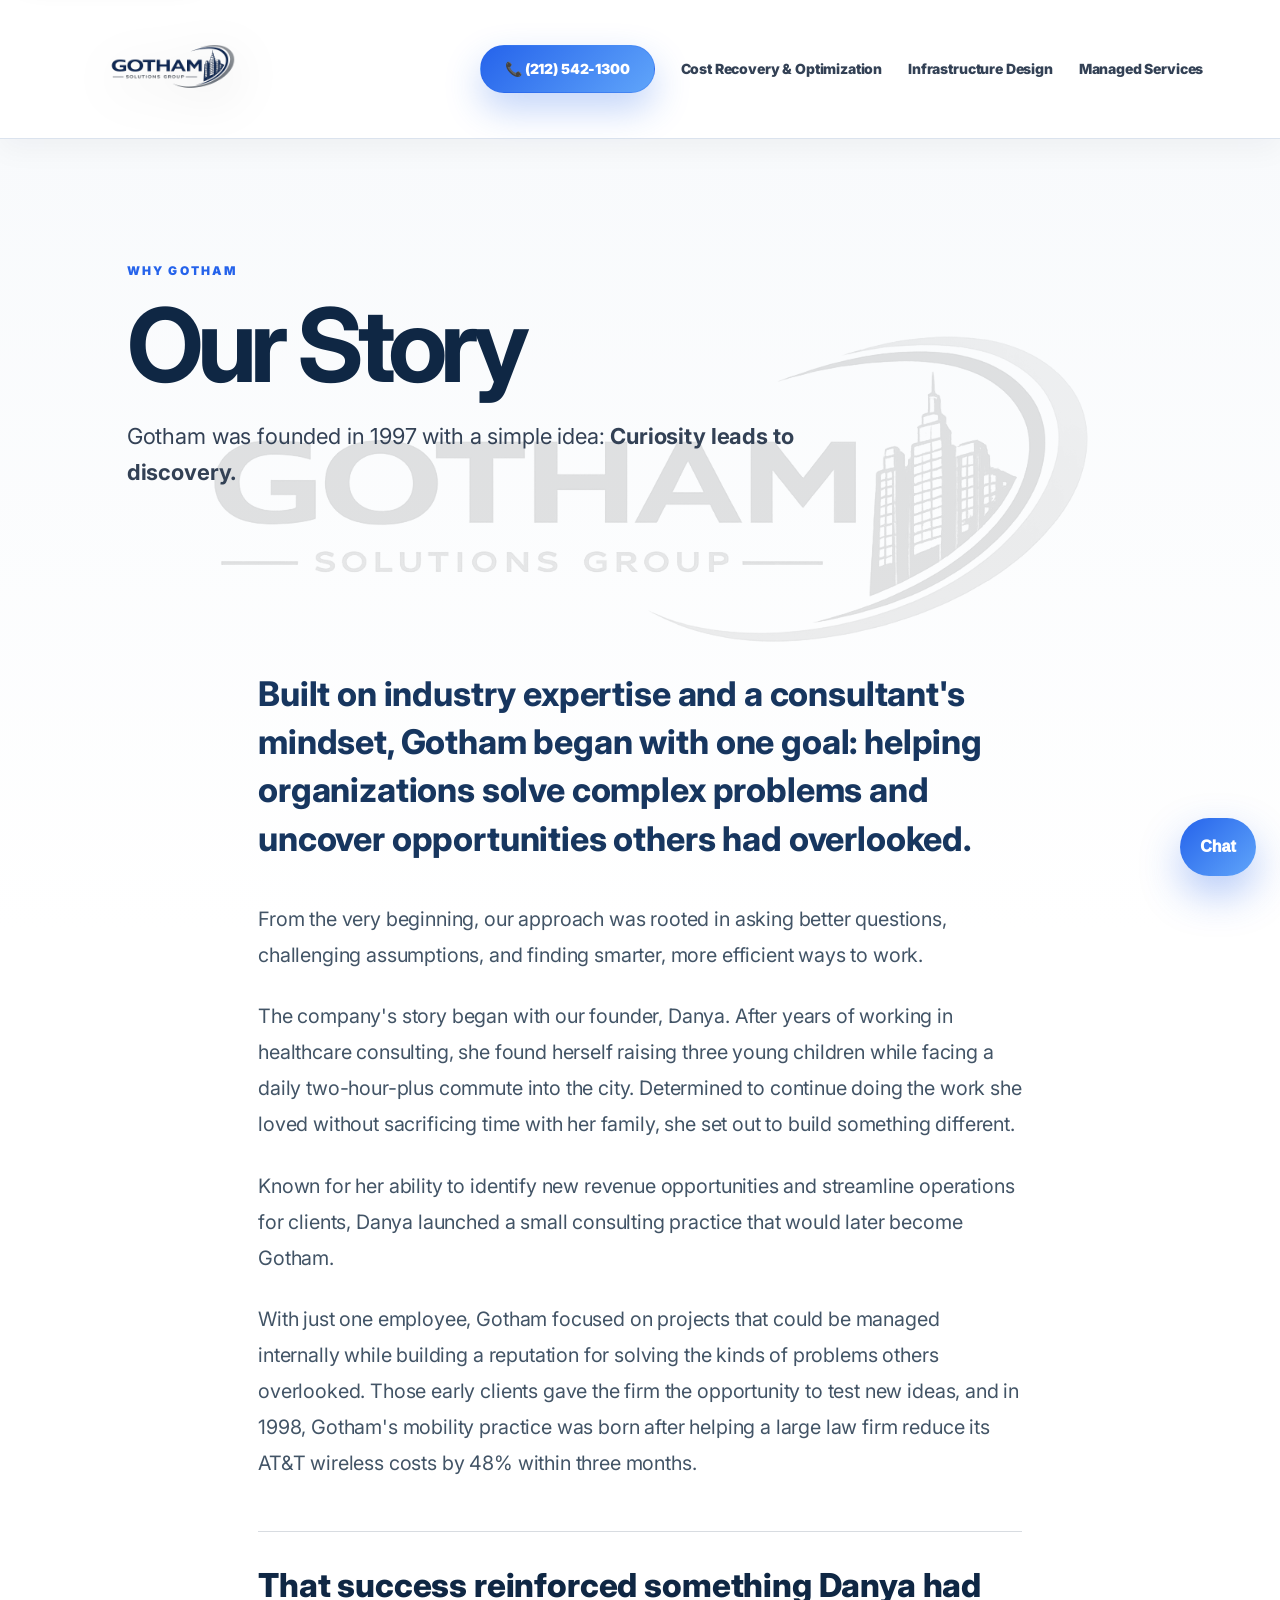
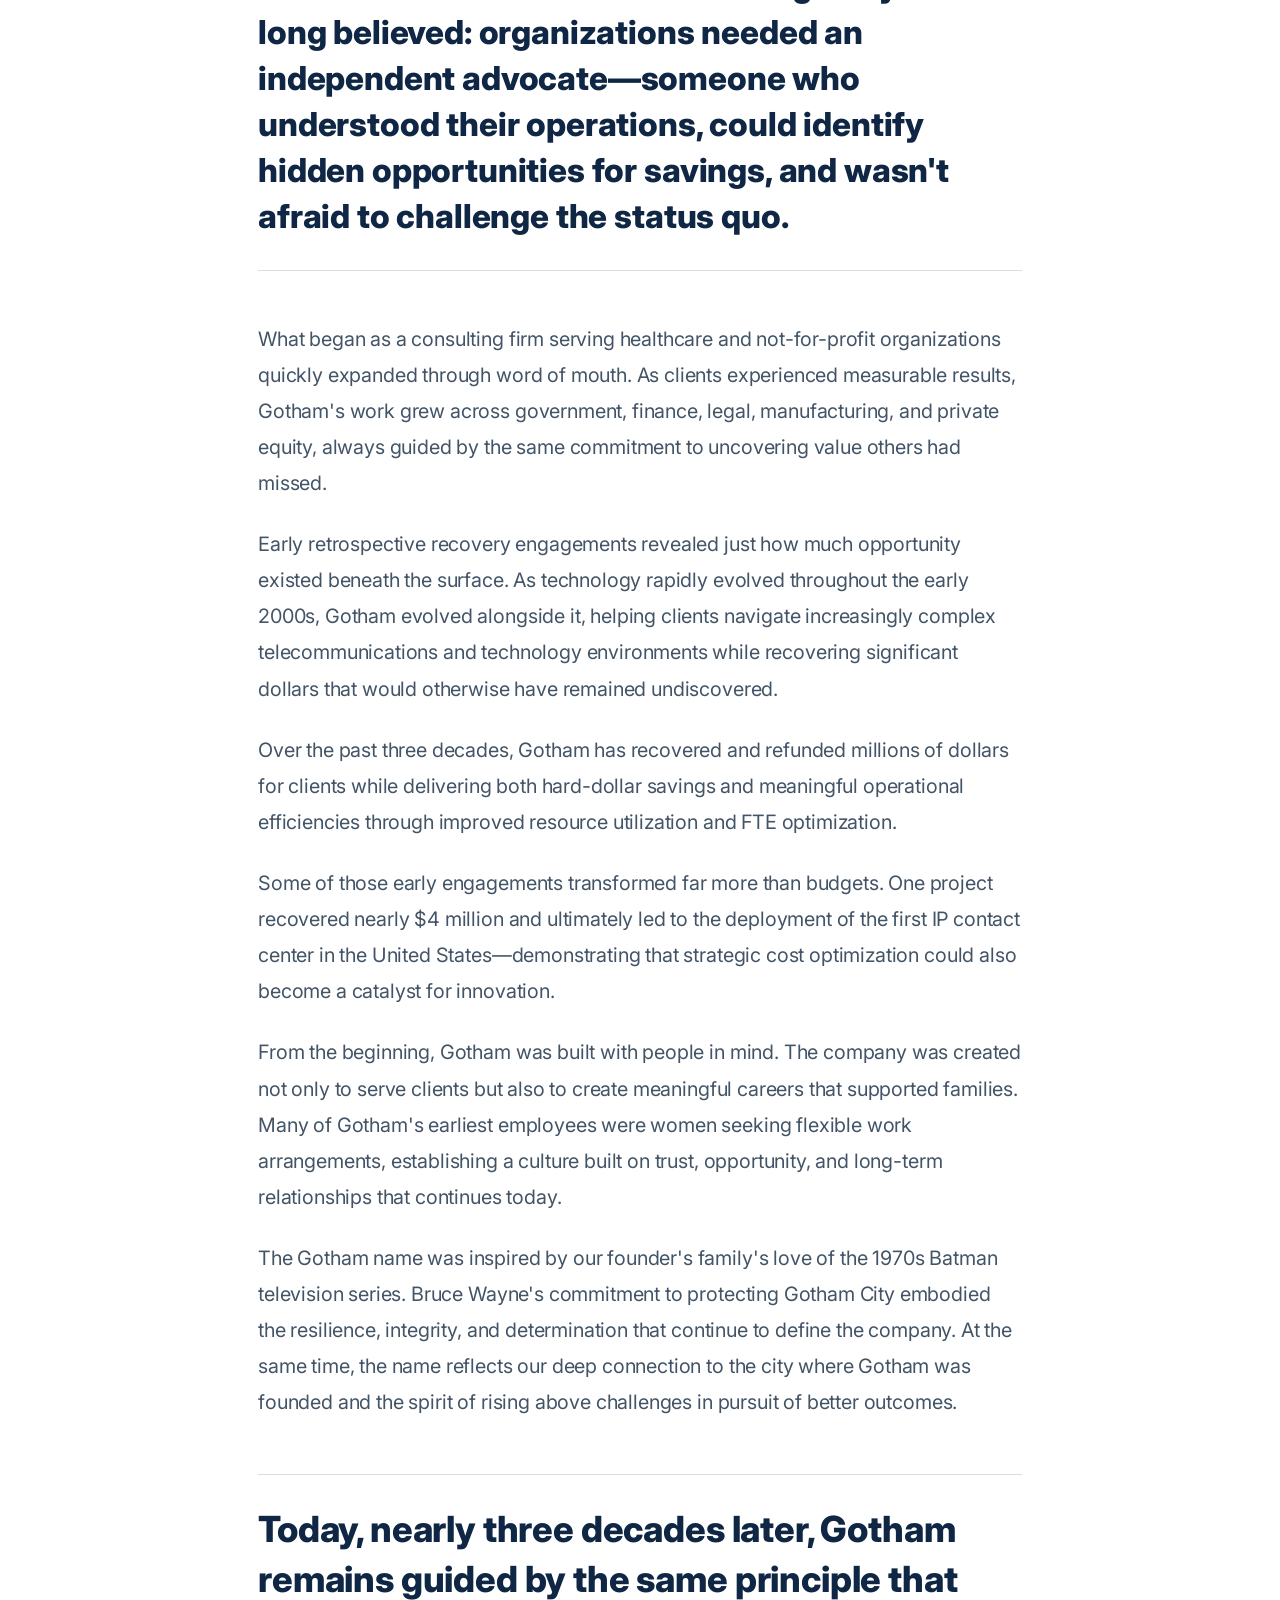
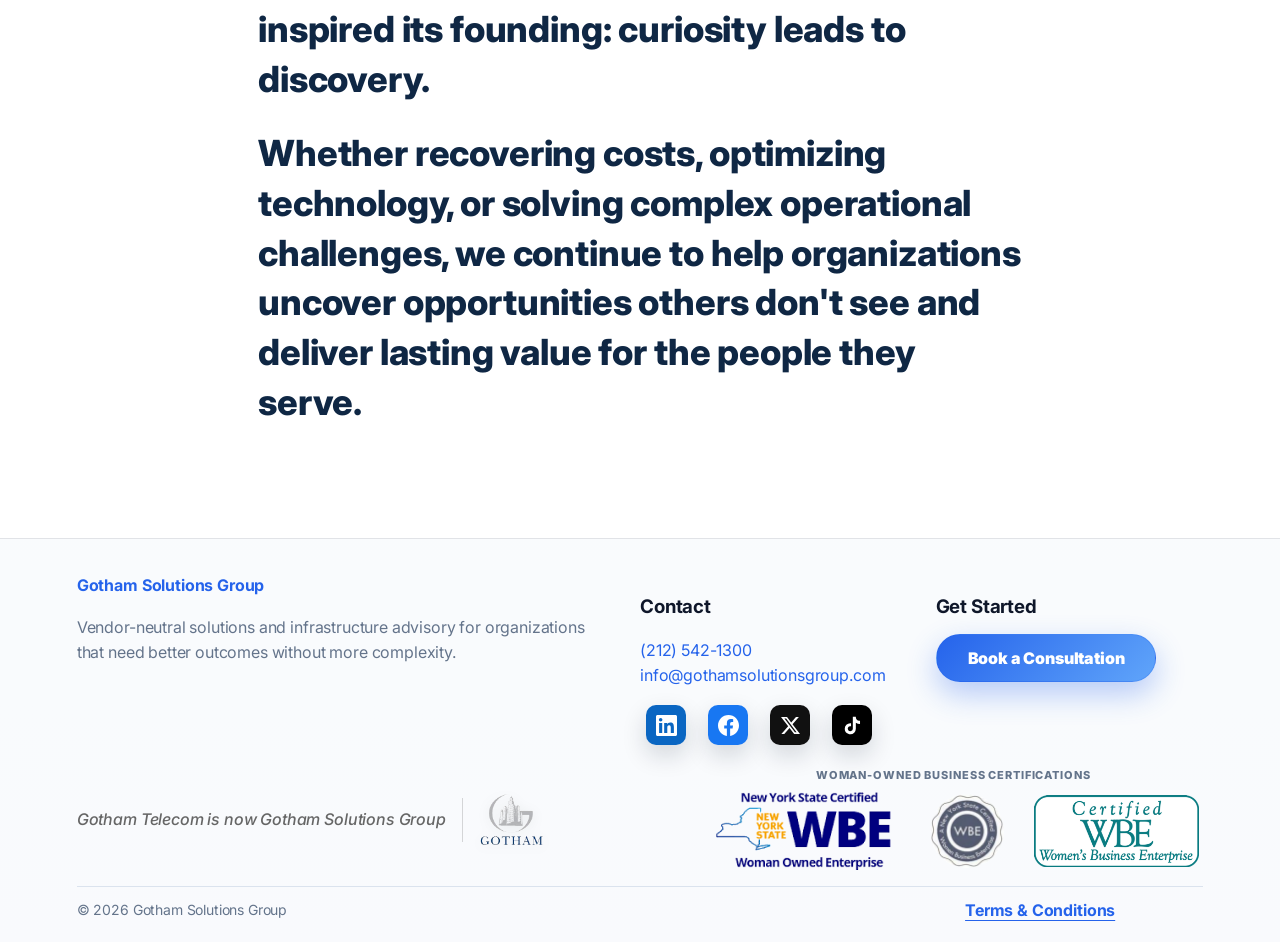
==== commit f6106c20: "Replace old contact email in about.html" ====
--- a/about.html
+++ b/about.html
@@ -24,7 +24,7 @@
 <link href="https://fonts.googleapis.com" rel="preconnect"/>
 <link crossorigin="" href="https://fonts.gstatic.com" rel="preconnect"/>
 <link href="https://fonts.googleapis.com/css2?family=Inter:wght@400;500;600;700;800;900&amp;display=swap" rel="stylesheet"/>
-<link href="assets/styles.css?v=1.4.176" rel="stylesheet"/>
+<link href="assets/styles.css?v=1.4.177" rel="stylesheet"/>
 <style id="service-hero-stamp-styles">
 @media (min-width:901px){
   .service-home-hero.hero-with-stamp{
@@ -120,12 +120,12 @@
           "name": "Danya Cohan"
         },
         "telephone": "+1-212-542-1300",
-        "email": "Info@Gotham-It.com",
+        "email": "info@gothamsolutionsgroup.com",
         "areaServed": "Worldwide",
         "contactPoint": {
           "@type": "ContactPoint",
           "telephone": "+1-212-542-1300",
-          "email": "Info@Gotham-It.com",
+          "email": "info@gothamsolutionsgroup.com",
           "contactType": "sales",
           "areaServed": "Worldwide",
           "availableLanguage": [
@@ -198,7 +198,7 @@
 <h3>Contact</h3>
 <p>
 <a href="tel:+12125421300">(212) 542-1300</a><br/>
-<a href="mailto:Info@Gotham-It.com">Info@Gotham-It.com</a>
+<a href="mailto:info@gothamsolutionsgroup.com">info@gothamsolutionsgroup.com</a>
 </p>
 <div class="social-links">
 <a class="social-btn" href="https://www.linkedin.com/company/gotham-telecom-inc./" rel="noopener" target="_blank"><svg aria-hidden="true" class="social-svg" viewbox="0 0 24 24"><path d="M20.45 20.45h-3.56v-5.57c0-1.33-.03-3.04-1.85-3.04-1.85 0-2.14 1.45-2.14 2.94v5.67H9.34V9h3.42v1.56h.05c.48-.9 1.64-1.85 3.37-1.85 3.6 0 4.27 2.37 4.27 5.46v6.28ZM5.32 7.43a2.06 2.06 0 1 1 0-4.12 2.06 2.06 0 0 1 0 4.12ZM7.1 20.45H3.54V9H7.1v11.45ZM22.23 0H1.77C.79 0 0 .77 0 1.72v20.56C0 23.23.79 24 1.77 24h20.46c.98 0 1.77-.77 1.77-1.72V1.72C24 .77 23.21 0 22.23 0Z" fill="currentColor"></path></svg><span class="sr-only">LinkedIn</span></a>
@@ -217,7 +217,7 @@
 </div>
 <div class="footer-bottom-row"><p class="copyright">© <span data-current-year>2026</span> Gotham Solutions Group</p><div class="footer-legal"><a href="terms-and-conditions.html">Terms &amp; Conditions</a></div></div>
 </footer>
-<script defer="" src="assets/script.js?v=1.4.175"></script>
+<script defer="" src="assets/script.js?v=1.4.177"></script>
 <div aria-live="polite" class="gotham-ai-widget">
 <button aria-label="Open Gotham Solutions Assistant" class="gotham-ai-toggle">
 <span>Chat</span>
--- a/assets/styles.css
+++ b/assets/styles.css
@@ -6823,6 +6823,16 @@
 .testimonial-flip-card-final.is-turning .testimonial-flip-inner-final{
   will-change:transform !important;
 }
+.testimonial-flip-card-final:focus-visible{
+  outline:3px solid var(--accent,#2563eb) !important;
+  outline-offset:6px !important;
+  border-radius:22px;
+}
+.six-rubik-stage:focus-visible{
+  outline:3px solid var(--accent,#2563eb) !important;
+  outline-offset:8px !important;
+  border-radius:28px;
+}
 .quote-track{
   animation-play-state:paused !important;
   will-change:auto !important;
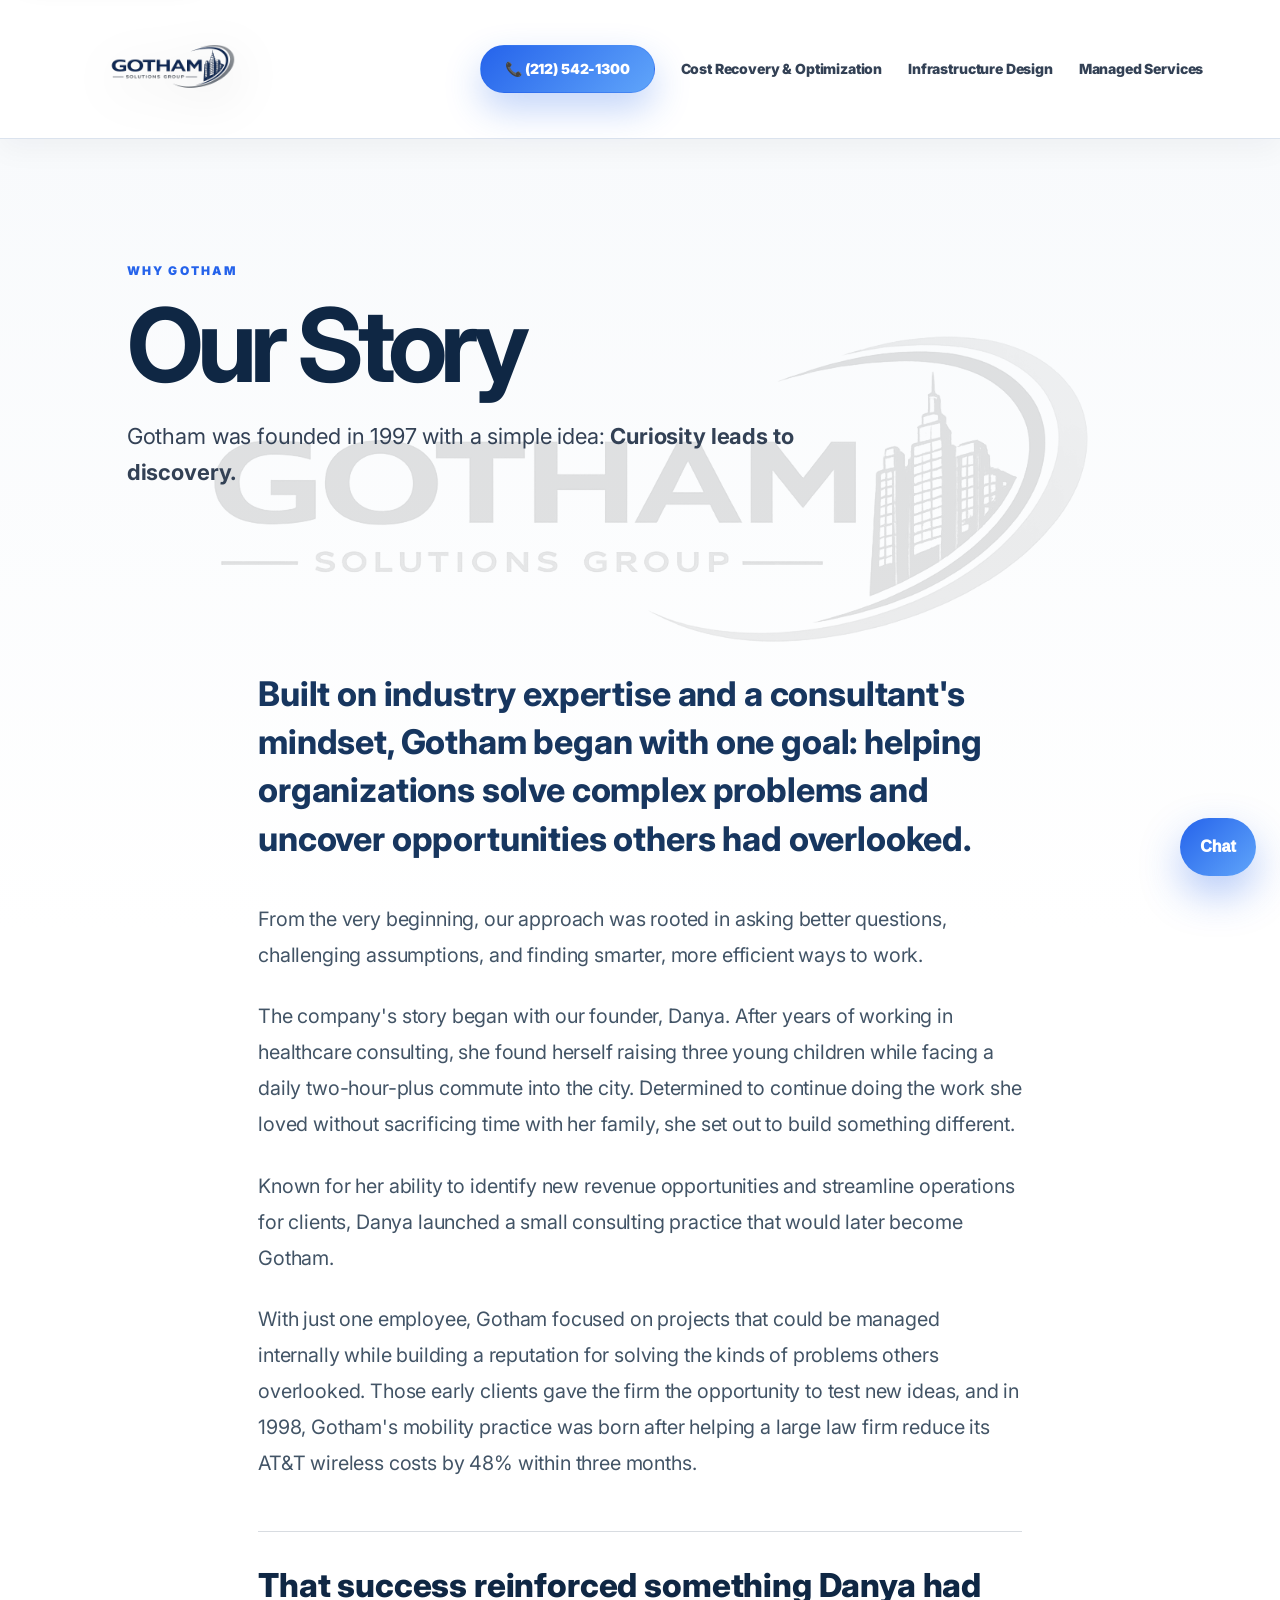
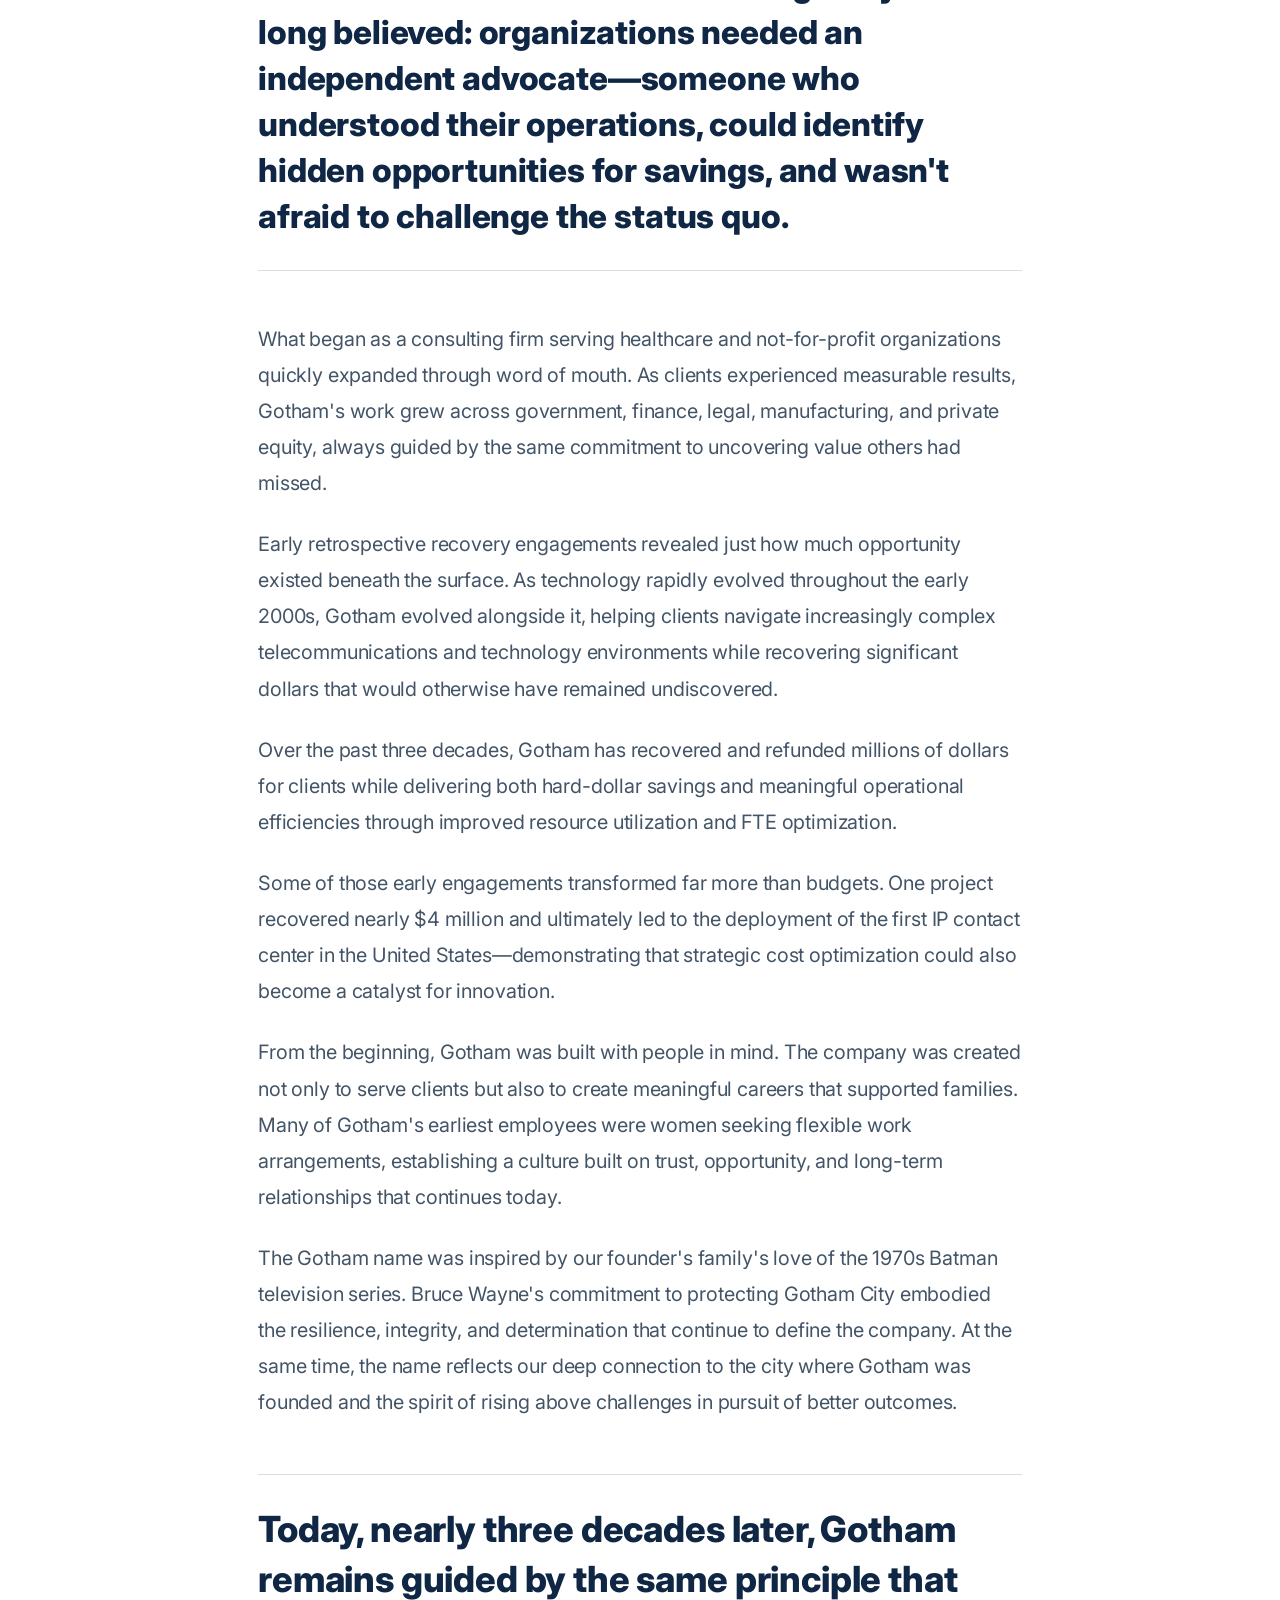
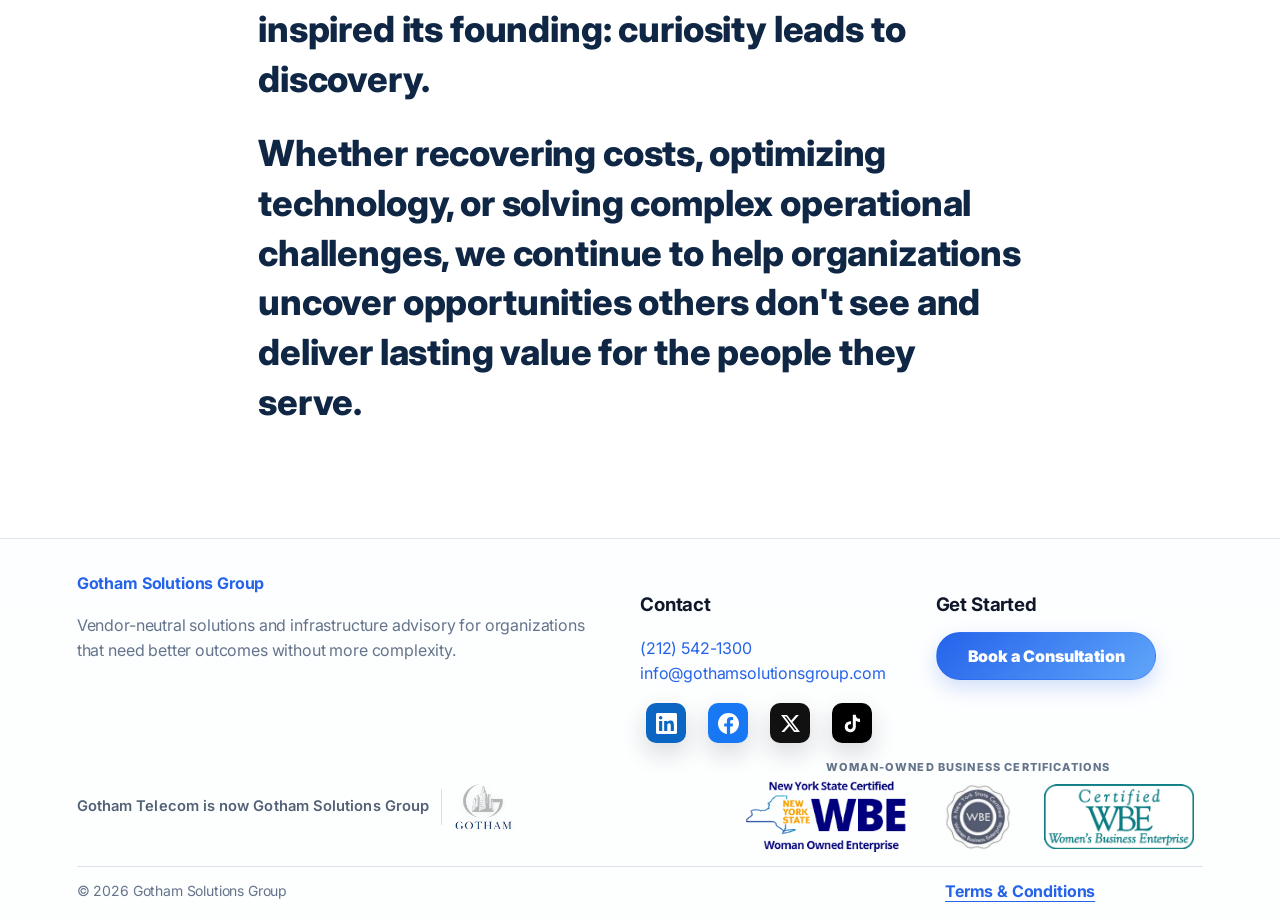
==== commit 631e7da2: "Standardize site on clean URLs" ====
--- a/about.html
+++ b/about.html
@@ -10,7 +10,7 @@
 <meta content="Gotham Solutions Group" property="og:site_name"/>
 <meta content="Our Story | Gotham Solutions Group" property="og:title"/>
 <meta content="The story of Gotham Solutions Group: founded in 1997 on curiosity, independent advocacy, problem solving, and measurable client outcomes." property="og:description"/>
-<meta content="https://gothamsolutionsgroup.com/about.html" property="og:url"/>
+<meta content="https://gothamsolutionsgroup.com/about" property="og:url"/>
 <meta content="https://gothamsolutionsgroup.com/assets/images/social-preview.png" property="og:image"/>
 <meta content="summary_large_image" name="twitter:card"/>
 <meta content="Managed Services | Gotham Solutions Group" name="twitter:title"/>
@@ -75,7 +75,7 @@
 }
 @media(prefers-reduced-motion:reduce){.hero-stamp-showcase .hero-stamp-mark{opacity:.92;animation:none!important}}
 </style>
-<meta content="The story of Gotham Solutions Group: founded in 1997 on curiosity, independent advocacy, problem solving, and measurable client outcomes." name="description"/><link href="https://gothamsolutionsgroup.com/about.html" rel="canonical"/><style id="our-story-page-styles">
+<meta content="The story of Gotham Solutions Group: founded in 1997 on curiosity, independent advocacy, problem solving, and measurable client outcomes." name="description"/><link href="https://gothamsolutionsgroup.com/about" rel="canonical"/><style id="our-story-page-styles">
 .our-story-page{background:linear-gradient(180deg,#f8fafc 0%,#fff 22%,#fff 100%)}
 .our-story-hero{padding:110px 6vw 72px!important;max-width:1180px;margin:0 auto;text-align:left}
 .our-story-hero h1{max-width:900px;font-size:clamp(58px,8vw,104px);line-height:.96;letter-spacing:-.065em;margin:.15em 0 .25em;color:#0f2744}
@@ -141,8 +141,8 @@
       },
       {
         "@type": "AboutPage",
-        "@id": "https://gothamsolutionsgroup.com/about.html#webpage",
-        "url": "https://gothamsolutionsgroup.com/about.html",
+        "@id": "https://gothamsolutionsgroup.com/about#webpage",
+        "url": "https://gothamsolutionsgroup.com/about",
         "name": "Our Story | Gotham Solutions Group",
         "description": "The story of Gotham Solutions Group: founded in 1997 on curiosity, independent advocacy, problem solving, and measurable client outcomes.",
         "mainEntity": {
@@ -158,15 +158,15 @@
   </script>
 </head><body>
 <a class="skip-link" href="#main-content">Skip to main content</a><header class="site-header" id="top">
-<a aria-label="Gotham Solutions Group home" class="brand logo-brand" href="index.html">
+<a aria-label="Gotham Solutions Group home" class="brand logo-brand" href="/">
 <picture class="optimized-image" style="display:contents"><source srcset="assets/images/optimized/brand/gotham-solutions-group-logo.webp" type="image/webp"/><img alt="Gotham Solutions Group" class="site-logo" decoding="async" src="assets/images/gotham-solutions-group-logo.png" width="1536" height="1024"/></picture>
 </a>
 <button aria-expanded="false" aria-label="Open navigation" class="menu-toggle">☰</button>
 <nav aria-label="Primary navigation" class="nav">
 <a class="nav-cta phone-cta" href="tel:+12125421300">📞 (212) 542-1300</a>
-<a href="cost-recovery-optimization.html">Cost Recovery &amp; Optimization</a>
-<a href="infrastructure-design.html">Infrastructure Design</a>
-<a href="managed-services.html">Managed Services</a>
+<a href="/cost-recovery-optimization">Cost Recovery &amp; Optimization</a>
+<a href="/infrastructure-design">Infrastructure Design</a>
+<a href="/managed-services">Managed Services</a>
 </nav>
 </header><main class="our-story-page" id="main-content">
 <section class="our-story-hero" id="our-story">
@@ -191,7 +191,7 @@
 </section>
 </main><footer class="site-footer">
 <div>
-<a class="footer-brand" href="index.html">Gotham Solutions Group</a>
+<a class="footer-brand" href="/">Gotham Solutions Group</a>
 <p>Vendor-neutral solutions and infrastructure advisory for organizations that need better outcomes without more complexity.</p>
 </div>
 <div>
@@ -207,7 +207,7 @@
 <a class="social-btn social-btn-tiktok" href="https://www.tiktok.com/@gothamsolutionsgroup" rel="noopener" target="_blank"><svg aria-hidden="true" class="social-svg" viewbox="0 0 24 24"><path d="M19.59 6.69a4.83 4.83 0 0 1-3.77-4.25V2h-3.45v13.67a2.89 2.89 0 0 1-5.2 1.74 2.89 2.89 0 0 1 2.31-4.64c.3 0 .59.05.86.14V9.4a6.32 6.32 0 0 0-.86-.06A6.34 6.34 0 0 0 3.14 15.68a6.34 6.34 0 0 0 10.81 4.48 6.34 6.34 0 0 0 1.86-4.48V8.73a8.16 8.16 0 0 0 4.78 1.53V6.69z" fill="currentColor"></path></svg><span class="sr-only">TikTok</span></a>
 </div>
 </div>
-<div><h3>Get Started</h3><a class="button primary" href="contact.html">Book a Consultation</a></div>
+<div><h3>Get Started</h3><a class="button primary" href="/contact">Book a Consultation</a></div>
 <div class="footer-identity-row">
 <div class="footer-certifications" aria-label="Woman-owned business certifications"><span>Woman-Owned Business Certifications</span><div class="footer-certification-marks"><img class="footer-wbe-logo" src="assets/images/certifications/nys-wbe-certified.png" alt="New York State Certified Women-Owned Business Enterprise" loading="lazy" decoding="async" width="207" height="92"/><img class="footer-wbe-seal" src="assets/images/certifications/nys-wbe-seal.png" alt="New York State Certified Women Business Enterprise seal" loading="lazy" decoding="async" width="150" height="150"/><img class="footer-wbe-certified-badge" src="assets/images/certifications/certified-wbe-badge.png" alt="Certified Women's Business Enterprise" loading="lazy" decoding="async" width="640" height="278"/></div></div>
 <div class="footer-brand-concept">
@@ -215,7 +215,7 @@
 <img alt="Gotham Logo" class="footer-concept-logo" decoding="async" loading="lazy" src="assets/images/footer-gotham-logo.png" width="212" height="181"/>
 </div>
 </div>
-<div class="footer-bottom-row"><p class="copyright">© <span data-current-year>2026</span> Gotham Solutions Group</p><div class="footer-legal"><a href="terms-and-conditions.html">Terms &amp; Conditions</a></div></div>
+<div class="footer-bottom-row"><p class="copyright">© <span data-current-year>2026</span> Gotham Solutions Group</p><div class="footer-legal"><a href="/terms-and-conditions">Terms &amp; Conditions</a></div></div>
 </footer>
 <script defer="" src="assets/script.js?v=1.4.177"></script>
 <div aria-live="polite" class="gotham-ai-widget">
--- a/assets/styles.css
+++ b/assets/styles.css
@@ -7059,3 +7059,176 @@
     gap:6px;
   }
 }
+
+
+/* v1.4.178: show a compact, scroll-safe interactive Gotham Partners cube on mobile. */
+@media (max-width:860px) and (prefers-reduced-motion:no-preference){
+  .six-rubik-stage{
+    display:grid;
+    width:min(100%,420px);
+    height:430px;
+    margin:22px auto 0;
+    perspective:1200px;
+  }
+  .rubik-fallback-grid{
+    display:none !important;
+  }
+  .six-rubik-cube{
+    --cube:240px;
+    --half:120px;
+  }
+  .six-rubik-face{
+    gap:7px;
+    padding:7px;
+    border-radius:24px;
+  }
+  .six-rubik-cell{
+    padding:8px;
+    border-radius:15px;
+  }
+  .six-rubik-cell img{
+    max-width:72px;
+    max-height:38px;
+  }
+  .six-rubik-stage::before{
+    bottom:42px;
+    width:62%;
+    height:34px;
+  }
+  .six-rubik-drag-surface{
+    width:min(310px,88vw);
+    touch-action:pan-y;
+  }
+}
+@media (max-width:560px) and (prefers-reduced-motion:no-preference){
+  .six-rubik-stage{
+    height:370px;
+    margin-top:14px;
+    perspective:1050px;
+  }
+  .six-rubik-cube{
+    --cube:210px;
+    --half:105px;
+  }
+  .six-rubik-face{
+    gap:6px;
+    padding:6px;
+    border-radius:21px;
+  }
+  .six-rubik-cell{
+    padding:6px;
+    border-radius:13px;
+  }
+  .six-rubik-cell img{
+    max-width:64px;
+    max-height:34px;
+  }
+  .six-rubik-stage::before{
+    bottom:34px;
+  }
+  .six-rubik-drag-surface{
+    width:min(270px,82vw);
+  }
+}
+
+
+/* v1.4.183: restrained footer hierarchy and alignment refinement. */
+html:not(.gsg-dark) .site-footer{
+  background:rgba(255,255,255,.90);
+}
+.site-footer{
+  row-gap:14px;
+  padding-top:32px !important;
+  padding-bottom:18px !important;
+}
+.site-footer .button.primary{
+  box-shadow:0 8px 20px rgba(37,99,235,.20) !important;
+}
+.footer-identity-row{
+  align-items:center;
+  gap:36px;
+  margin-top:4px;
+}
+.footer-brand-concept{
+  gap:12px;
+}
+.footer-brand-concept span{
+  color:#536176;
+  font-size:.92rem;
+  font-style:normal;
+  font-weight:600;
+  letter-spacing:.005em;
+}
+.footer-brand-concept::after{
+  height:36px;
+  background:rgba(15,23,42,.13);
+}
+.footer-brand-concept .footer-concept-logo{
+  height:50px;
+  filter:drop-shadow(0 1px 3px rgba(0,0,0,.06));
+}
+.footer-certifications{
+  width:min(100%,470px);
+  gap:7px;
+}
+.footer-certifications > span{
+  color:#64748b;
+  letter-spacing:.105em;
+}
+.footer-certification-marks{
+  grid-template-columns:1.38fr .68fr 1.24fr;
+  gap:12px;
+  min-height:70px;
+}
+.footer-certification-marks .footer-wbe-logo{width:min(100%,160px)}
+.footer-certification-marks .footer-wbe-seal{width:min(100%,66px)}
+.footer-certification-marks .footer-wbe-certified-badge{width:min(100%,150px)}
+.footer-bottom-row{
+  padding-top:13px;
+}
+.footer-bottom-row .footer-legal{
+  margin-right:108px;
+}
+@media(max-width:700px){
+  html:not(.gsg-dark) .site-footer{background:rgba(255,255,255,.94)}
+  .site-footer{
+    row-gap:13px;
+    padding-top:26px !important;
+    padding-bottom:16px !important;
+  }
+  .footer-identity-row{
+    gap:13px;
+    margin-top:2px;
+  }
+  .footer-brand-concept{
+    width:min(100%,420px);
+    gap:9px;
+  }
+  .footer-brand-concept span{
+    font-size:13px;
+    line-height:1.35;
+  }
+  .footer-brand-concept::after{height:32px}
+  .footer-brand-concept .footer-concept-logo{height:42px}
+  .footer-certifications{
+    width:100%;
+    gap:6px;
+  }
+  .footer-certification-marks{
+    width:min(100%,310px);
+    gap:7px;
+    min-height:56px;
+  }
+  .footer-bottom-row .footer-legal{
+    margin-right:68px;
+    padding-right:0;
+  }
+}
+@media(max-width:420px){
+  .footer-brand-concept span{font-size:12px}
+  .footer-certifications > span{
+    font-size:9.5px;
+    letter-spacing:.08em;
+  }
+  .footer-bottom-row .footer-legal{margin-right:62px}
+}
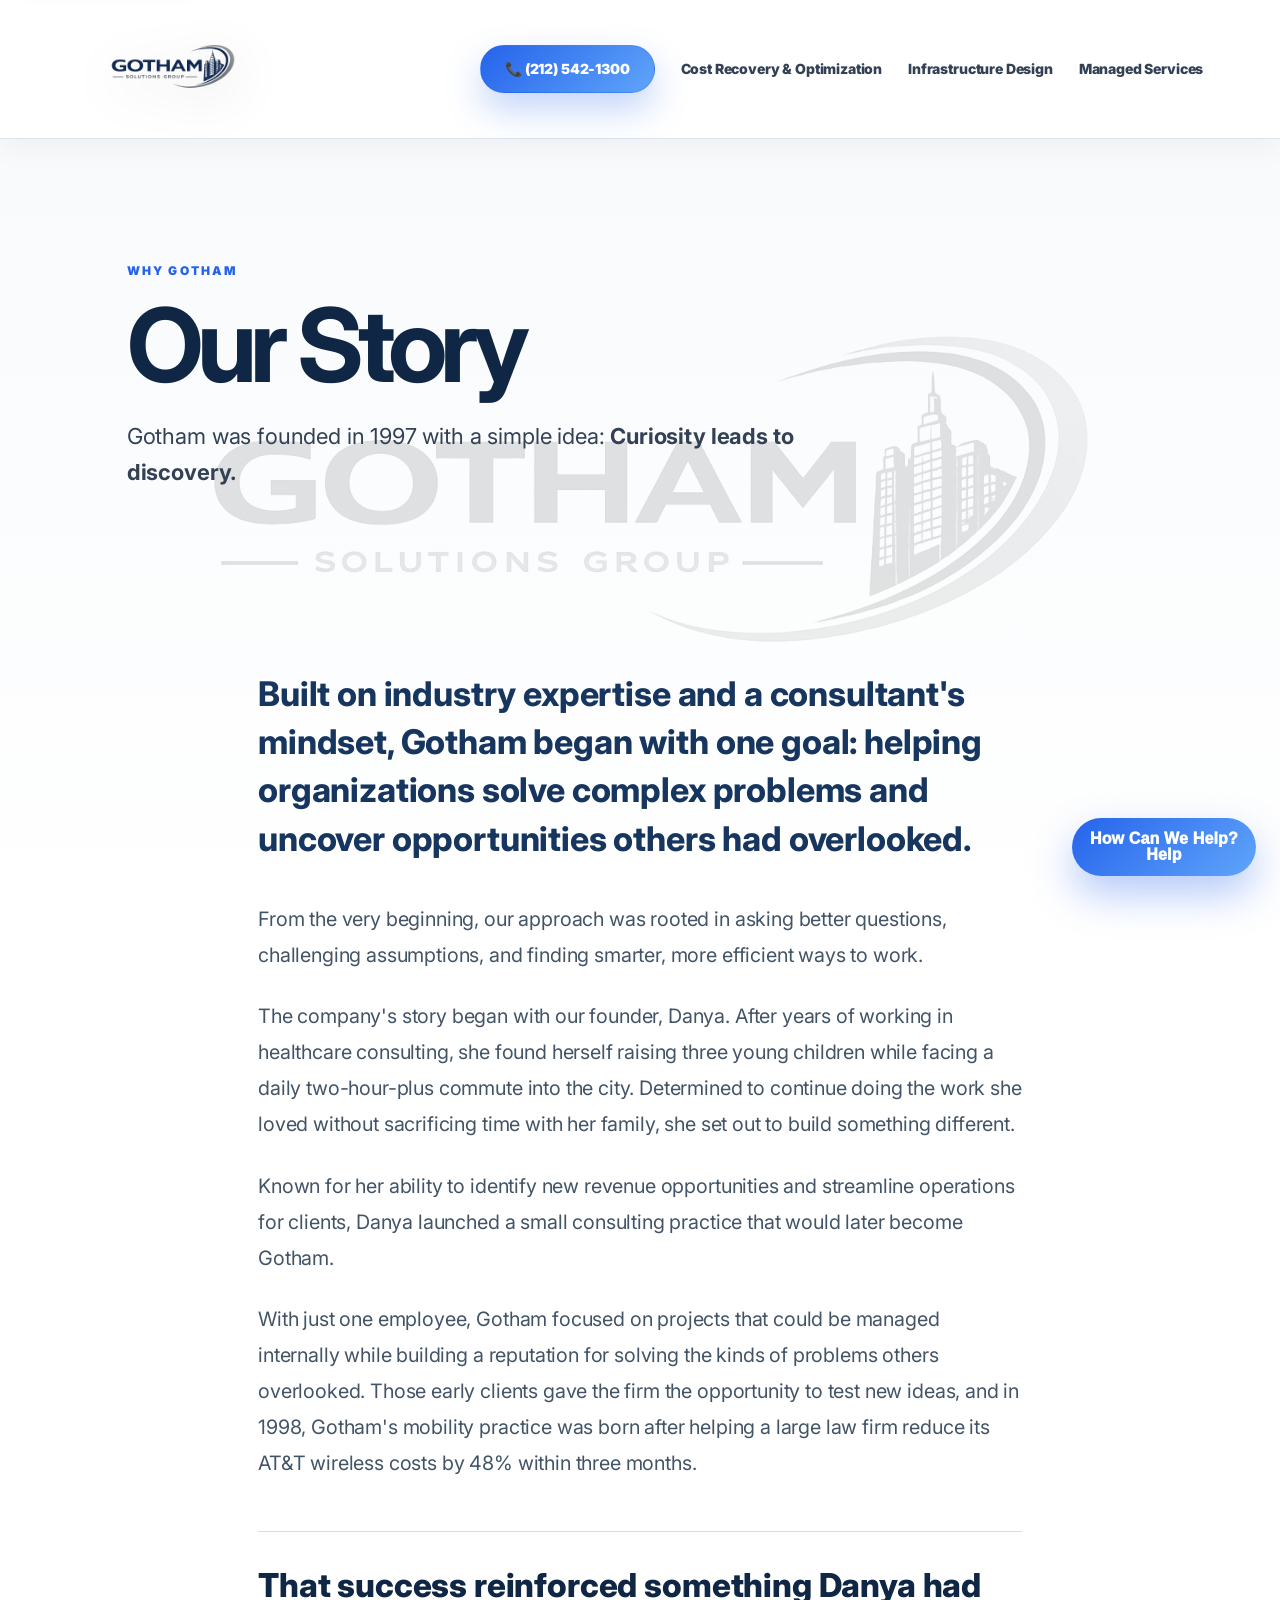
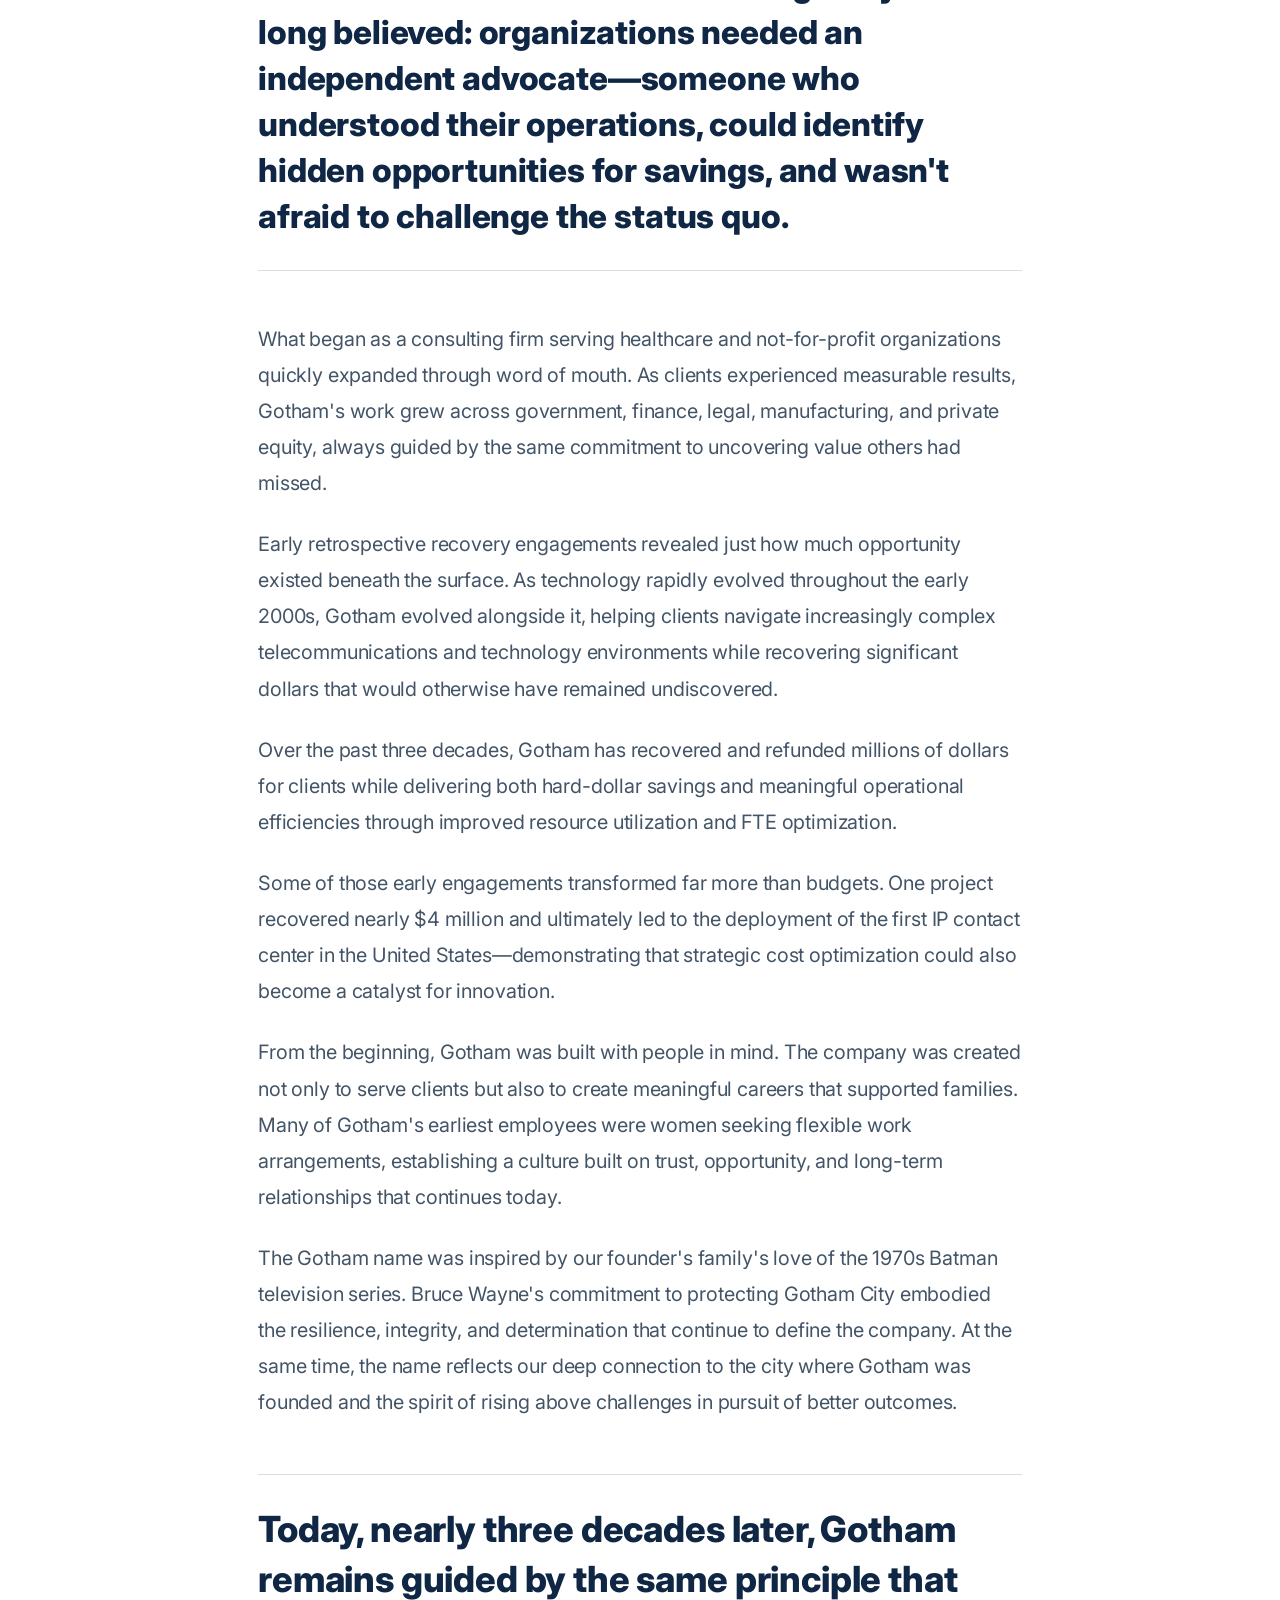
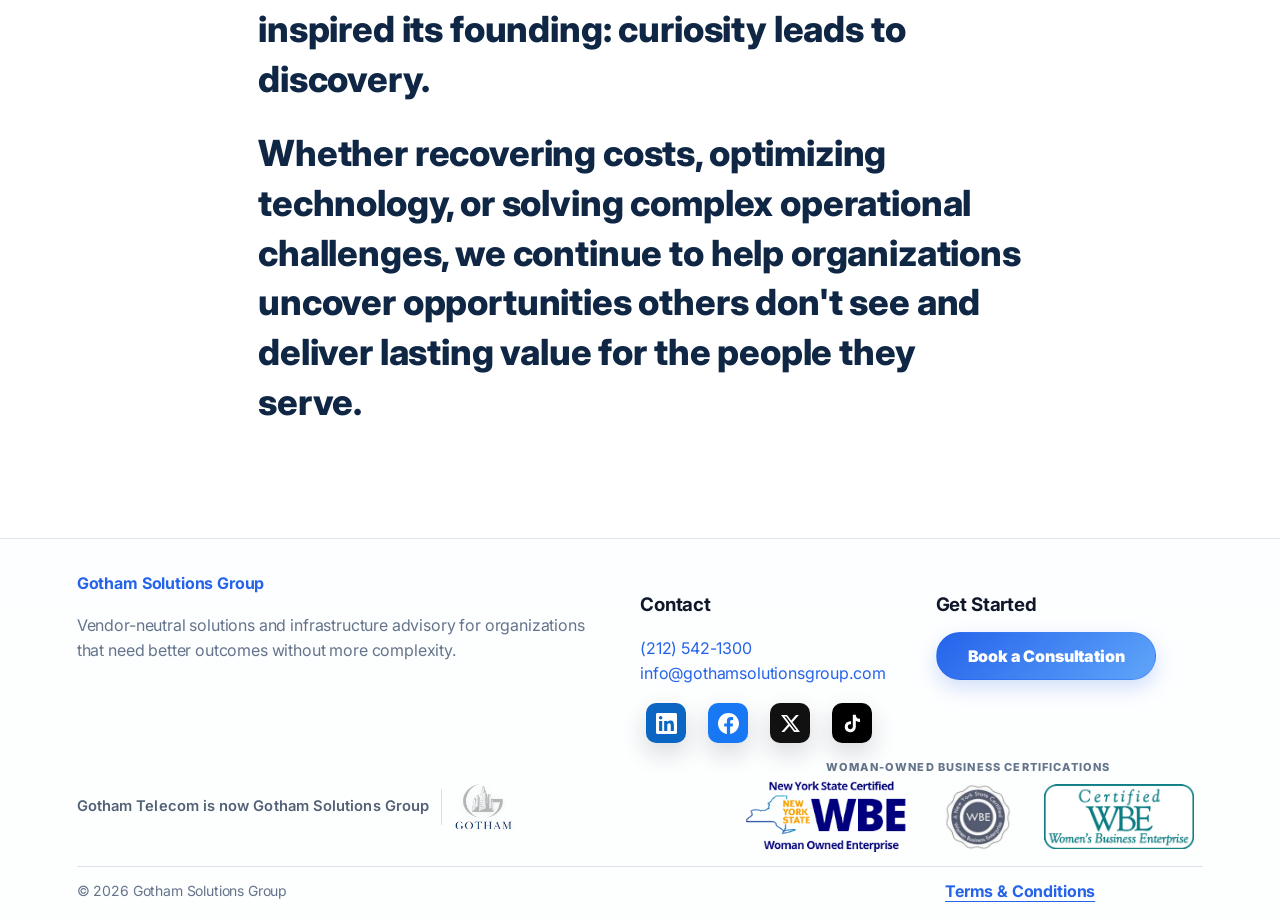
==== commit a2c407ee: "Build free guided website assistant" ====
--- a/about.html
+++ b/about.html
@@ -24,7 +24,7 @@
 <link href="https://fonts.googleapis.com" rel="preconnect"/>
 <link crossorigin="" href="https://fonts.gstatic.com" rel="preconnect"/>
 <link href="https://fonts.googleapis.com/css2?family=Inter:wght@400;500;600;700;800;900&amp;display=swap" rel="stylesheet"/>
-<link href="assets/styles.css?v=1.4.177" rel="stylesheet"/>
+<link href="assets/styles.css?v=1.4.184" rel="stylesheet"/>
 <style id="service-hero-stamp-styles">
 @media (min-width:901px){
   .service-home-hero.hero-with-stamp{
@@ -217,14 +217,14 @@
 </div>
 <div class="footer-bottom-row"><p class="copyright">© <span data-current-year>2026</span> Gotham Solutions Group</p><div class="footer-legal"><a href="/terms-and-conditions">Terms &amp; Conditions</a></div></div>
 </footer>
-<script defer="" src="assets/script.js?v=1.4.177"></script>
+<script defer="" src="assets/script.js?v=1.4.184"></script>
 <div aria-live="polite" class="gotham-ai-widget">
-<button aria-label="Open Gotham Solutions Assistant" class="gotham-ai-toggle">
-<span>Chat</span>
+<button aria-label="Open Gotham guided assistant" class="gotham-ai-toggle">
+<span>How Can We Help?</span>
 </button>
-<div aria-label="Gotham Solutions Assistant" class="gotham-ai-panel" role="dialog">
+<div aria-label="Gotham guided assistant" class="gotham-ai-panel" role="dialog">
 <div class="gotham-ai-header">
-<strong>Gotham Solutions Assistant</strong>
+<strong>How Can We Help?</strong>
 <button aria-label="Close assistant" class="gotham-ai-close">×</button>
 </div>
 <div class="gotham-ai-messages">
--- a/assets/styles.css
+++ b/assets/styles.css
@@ -6676,6 +6676,80 @@
   .check-proof-copy strong { font-size: 1.62rem !important; }
 }
 
+/* v1.4.184: free guided Gotham assistant */
+.gotham-ai-toggle{
+  width:auto;
+  min-width:156px;
+  height:58px;
+  padding:0 22px;
+  font-size:15px;
+  letter-spacing:.01em;
+}
+.gotham-ai-toggle-short{display:none !important;}
+.gotham-ai-header strong{
+  display:flex;
+  flex-direction:column;
+  gap:2px;
+  line-height:1.2;
+}
+.gotham-ai-header strong small{
+  font-size:11px;
+  font-weight:600;
+  letter-spacing:.04em;
+  opacity:.76;
+}
+.gotham-ai-messages{
+  min-height:150px;
+}
+.gotham-ai-quick{
+  grid-template-columns:1fr;
+  max-height:230px;
+  overflow-y:auto;
+  overscroll-behavior:contain;
+}
+.gotham-ai-quick > button{
+  width:100%;
+  border-radius:12px;
+  padding:10px 13px;
+  text-align:left;
+  font-size:13px;
+}
+.gotham-ai-navigation{
+  display:flex;
+  justify-content:space-between;
+  gap:8px;
+  padding-top:3px;
+}
+.gotham-ai-navigation button{
+  border:0;
+  background:transparent;
+  color:#475569;
+  padding:7px 2px;
+  font:inherit;
+  font-size:12px;
+  font-weight:800;
+  cursor:pointer;
+}
+.gotham-ai-navigation button:hover,
+.gotham-ai-navigation button:focus-visible{
+  color:#2563eb;
+  text-decoration:underline;
+  text-underline-offset:3px;
+}
+.gotham-ai-form input{
+  font-size:14px;
+}
+@media (max-width:620px){
+  .gotham-ai-toggle{
+    width:58px;
+    min-width:58px;
+    padding:0;
+  }
+  .gotham-ai-toggle-long{display:none !important;}
+  .gotham-ai-toggle-short{display:grid !important;}
+  .gotham-ai-quick{max-height:210px;}
+}
+
 /* v1.4.166: Outcomes & Results mobile visibility correction.
    A late tablet rule was forcing this grid to remain two columns on phones. */
 @media (max-width: 760px) {
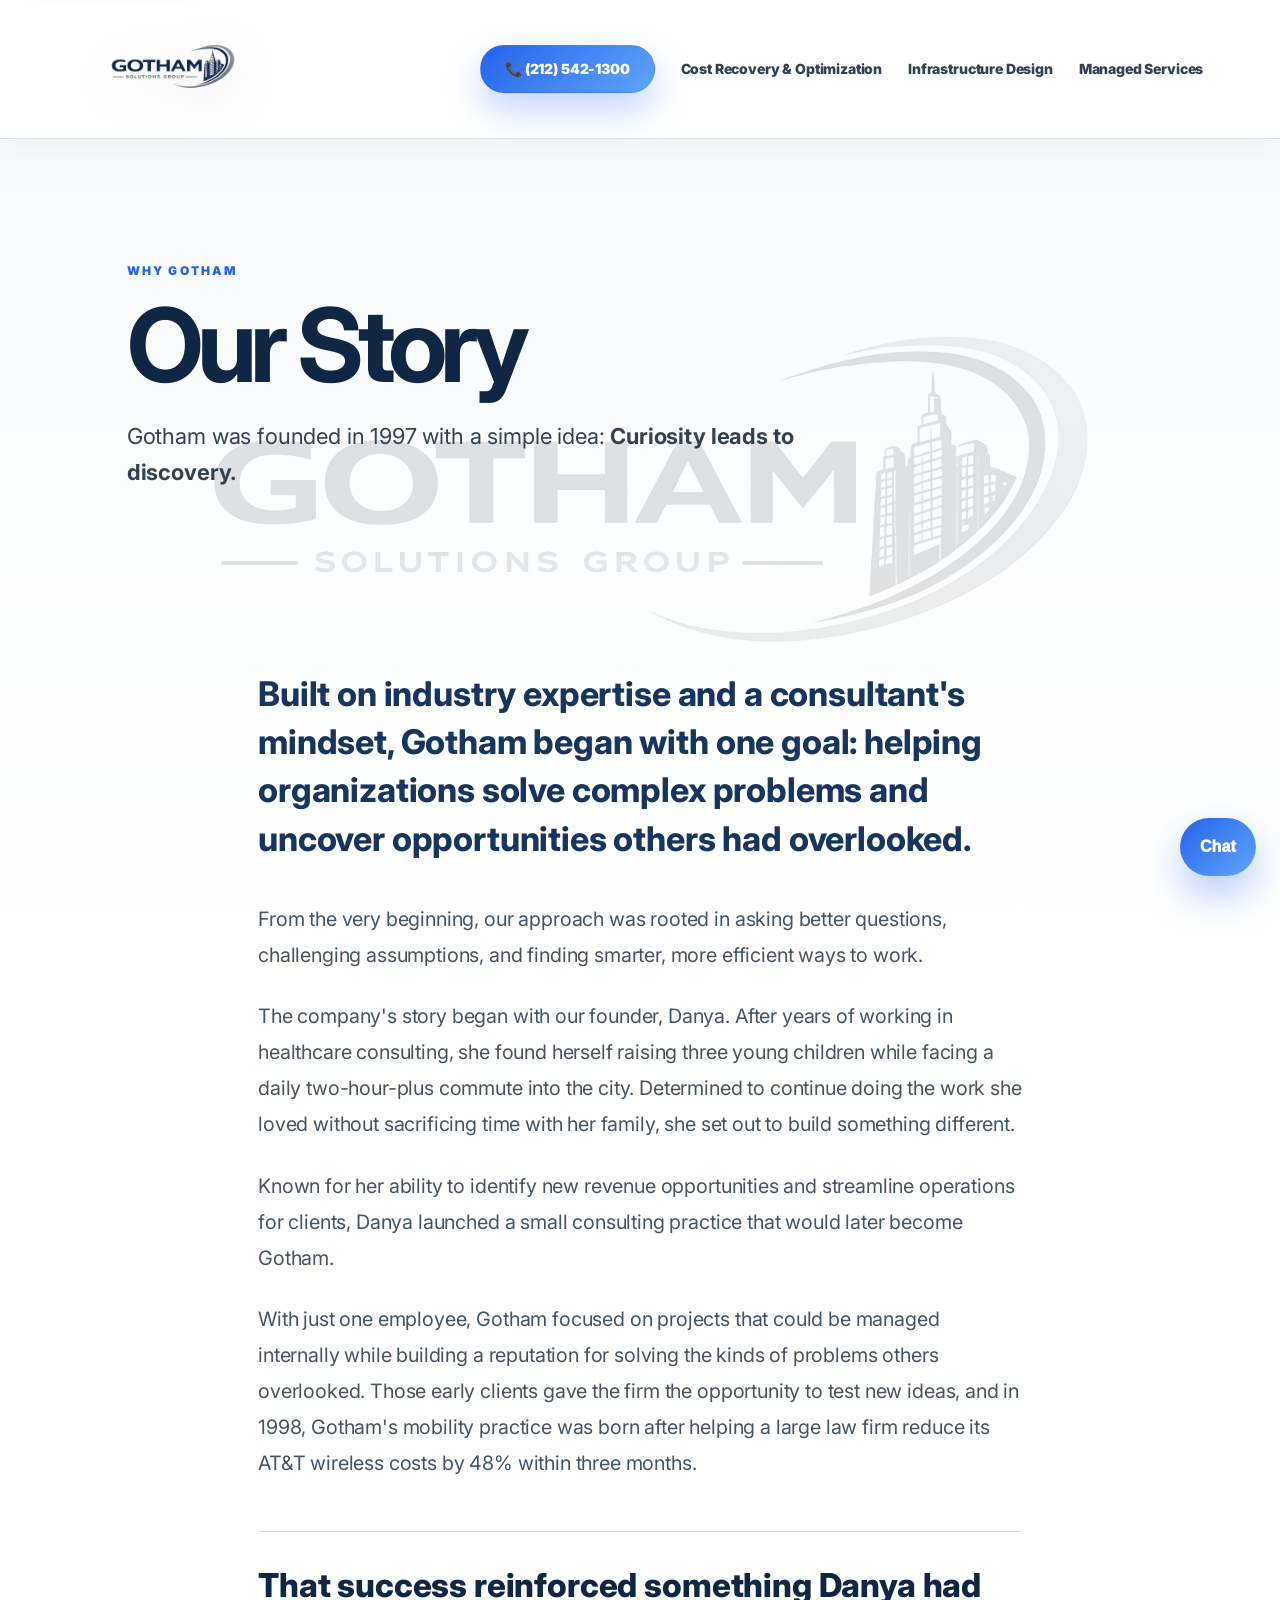
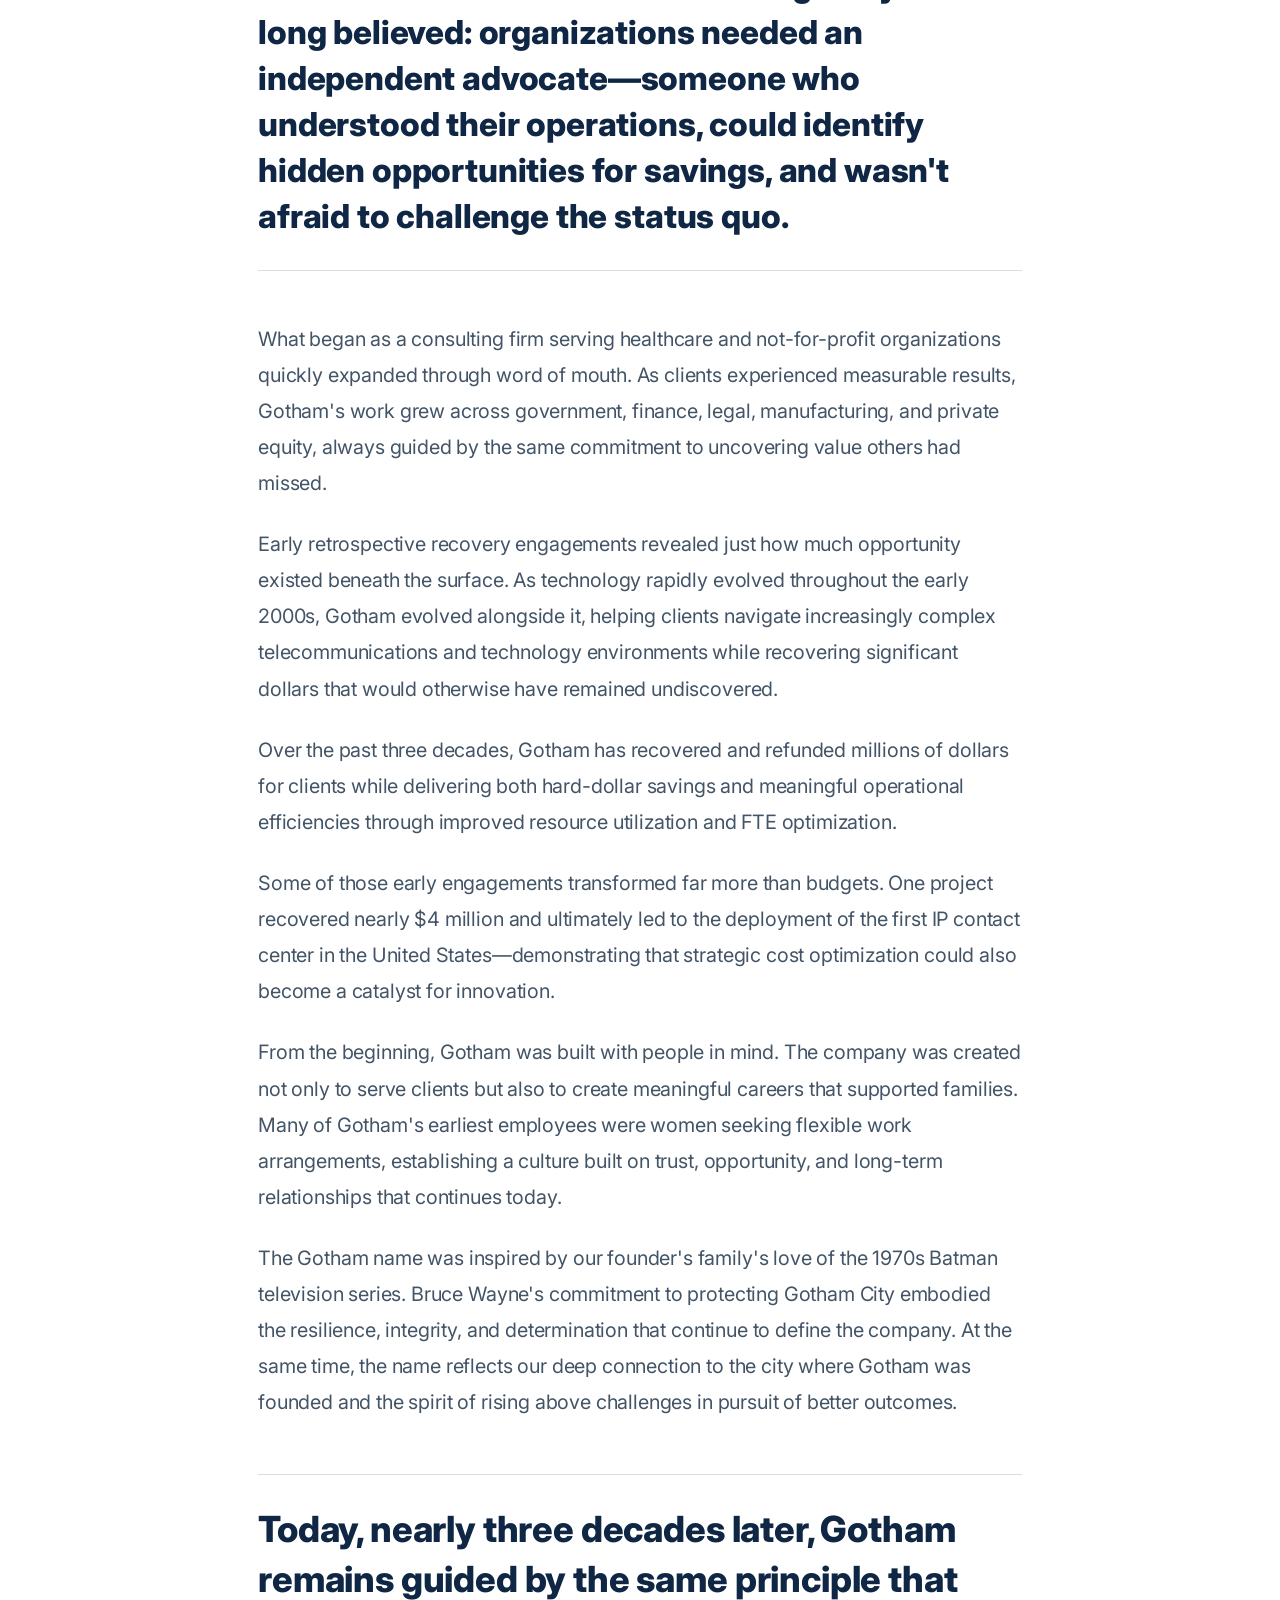
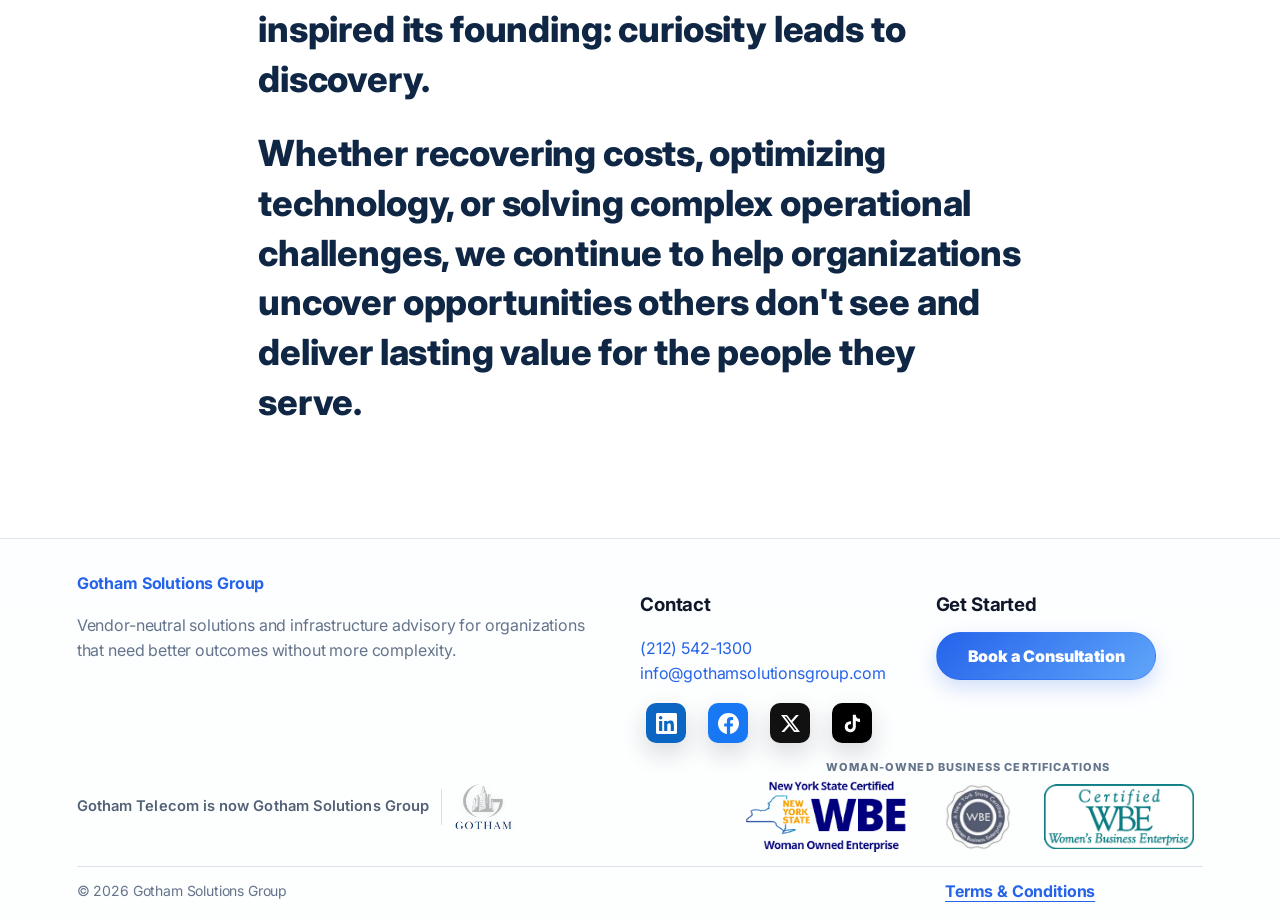
==== commit 48e881a2: "Restore Chat button label" ====
--- a/about.html
+++ b/about.html
@@ -24,7 +24,7 @@
 <link href="https://fonts.googleapis.com" rel="preconnect"/>
 <link crossorigin="" href="https://fonts.gstatic.com" rel="preconnect"/>
 <link href="https://fonts.googleapis.com/css2?family=Inter:wght@400;500;600;700;800;900&amp;display=swap" rel="stylesheet"/>
-<link href="assets/styles.css?v=1.4.184" rel="stylesheet"/>
+<link href="assets/styles.css?v=1.4.185" rel="stylesheet"/>
 <style id="service-hero-stamp-styles">
 @media (min-width:901px){
   .service-home-hero.hero-with-stamp{
@@ -217,10 +217,10 @@
 </div>
 <div class="footer-bottom-row"><p class="copyright">© <span data-current-year>2026</span> Gotham Solutions Group</p><div class="footer-legal"><a href="/terms-and-conditions">Terms &amp; Conditions</a></div></div>
 </footer>
-<script defer="" src="assets/script.js?v=1.4.184"></script>
+<script defer="" src="assets/script.js?v=1.4.185"></script>
 <div aria-live="polite" class="gotham-ai-widget">
 <button aria-label="Open Gotham guided assistant" class="gotham-ai-toggle">
-<span>How Can We Help?</span>
+<span>Chat</span>
 </button>
 <div aria-label="Gotham guided assistant" class="gotham-ai-panel" role="dialog">
 <div class="gotham-ai-header">
--- a/assets/styles.css
+++ b/assets/styles.css
@@ -6678,14 +6678,13 @@
 
 /* v1.4.184: free guided Gotham assistant */
 .gotham-ai-toggle{
-  width:auto;
-  min-width:156px;
-  height:58px;
-  padding:0 22px;
-  font-size:15px;
+  width:68px;
+  min-width:68px;
+  height:68px;
+  padding:0;
+  font-size:18px;
   letter-spacing:.01em;
 }
-.gotham-ai-toggle-short{display:none !important;}
 .gotham-ai-header strong{
   display:flex;
   flex-direction:column;
@@ -6745,8 +6744,6 @@
     min-width:58px;
     padding:0;
   }
-  .gotham-ai-toggle-long{display:none !important;}
-  .gotham-ai-toggle-short{display:grid !important;}
   .gotham-ai-quick{max-height:210px;}
 }
 
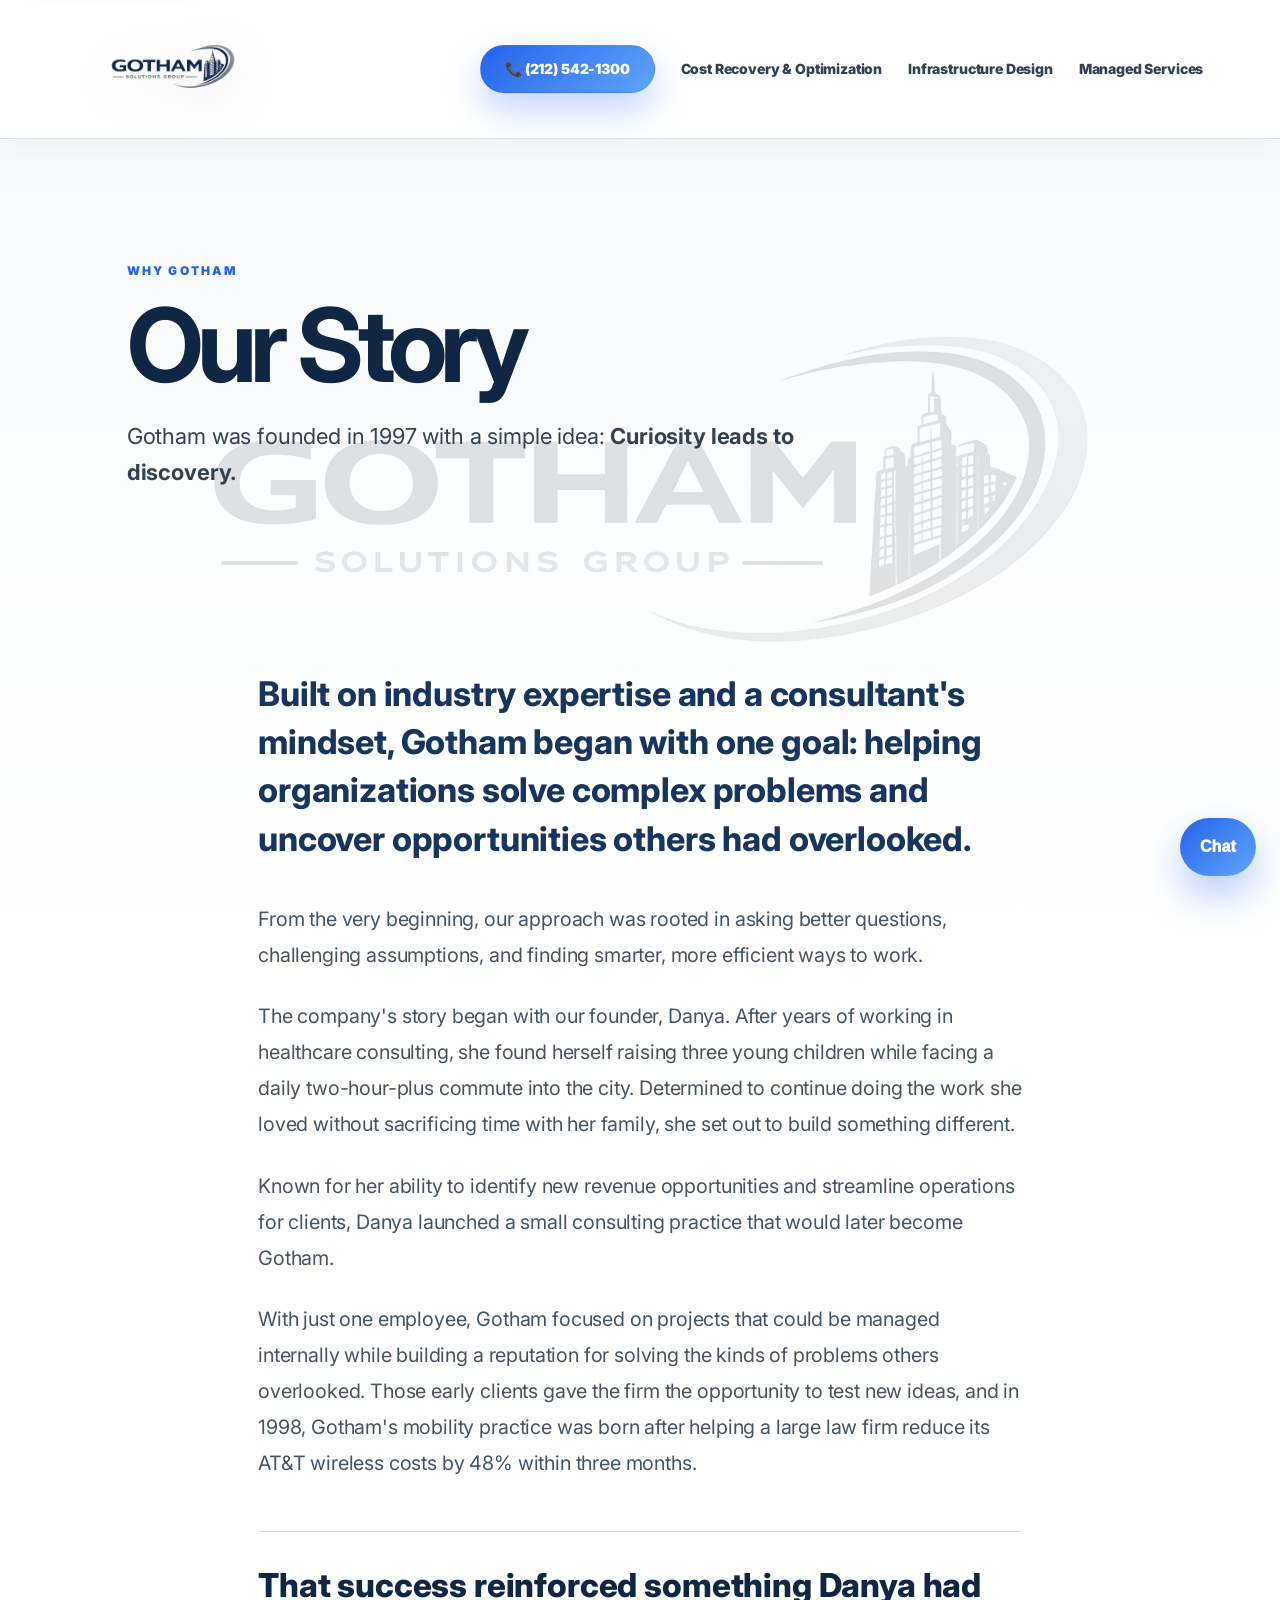
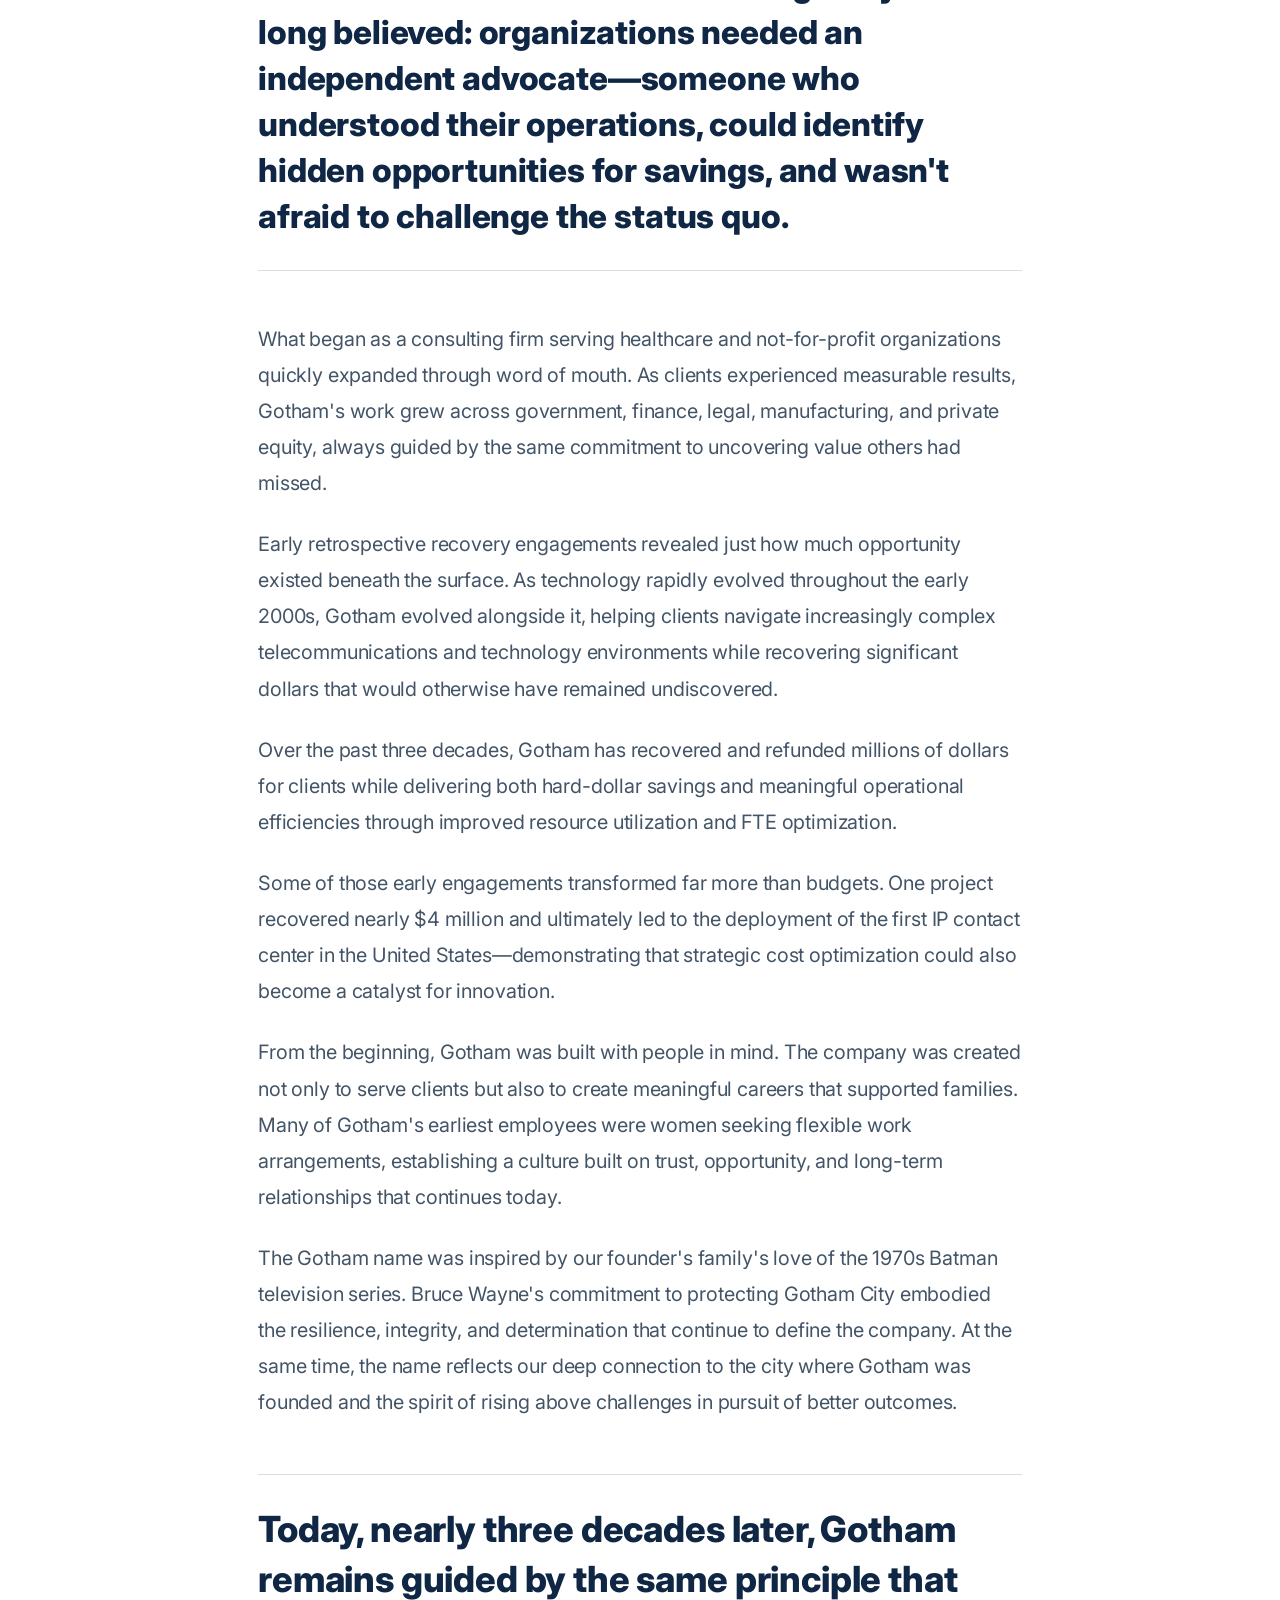
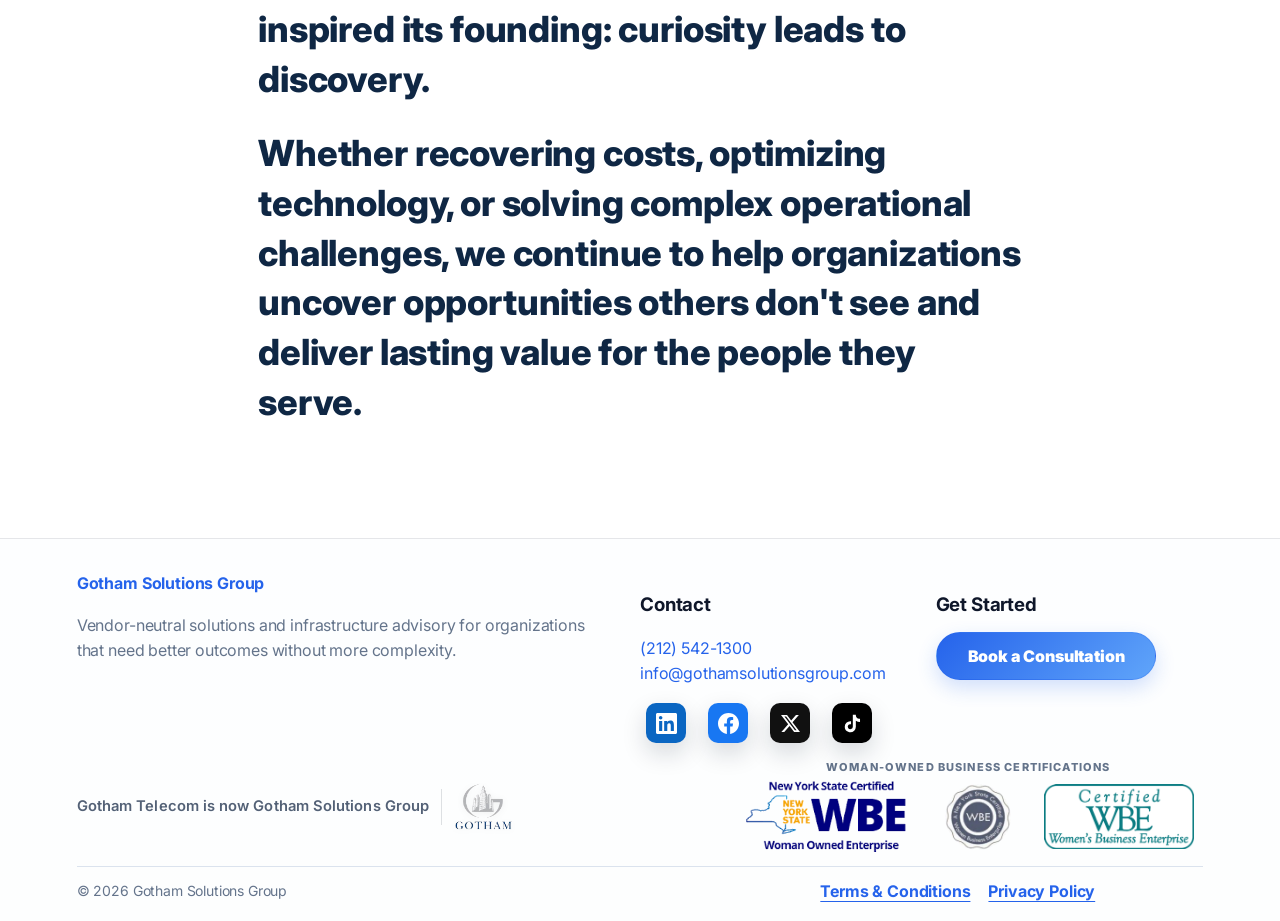
==== commit da53aca9: "Add Privacy Policy beside Terms and Conditions throughout website footers" ====
--- a/about.html
+++ b/about.html
@@ -215,7 +215,7 @@
 <img alt="Gotham Logo" class="footer-concept-logo" decoding="async" loading="lazy" src="assets/images/footer-gotham-logo.png" width="212" height="181"/>
 </div>
 </div>
-<div class="footer-bottom-row"><p class="copyright">© <span data-current-year>2026</span> Gotham Solutions Group</p><div class="footer-legal"><a href="/terms-and-conditions">Terms &amp; Conditions</a></div></div>
+<div class="footer-bottom-row"><p class="copyright">© <span data-current-year>2026</span> Gotham Solutions Group</p><div class="footer-legal" style="display:flex;align-items:center;flex-wrap:wrap;gap:8px 18px"><a href="/terms-and-conditions">Terms &amp; Conditions</a> <a href="/sms-privacy">Privacy Policy</a></div></div>
 </footer>
 <script defer="" src="assets/script.js?v=1.4.185"></script>
 <div aria-live="polite" class="gotham-ai-widget">
